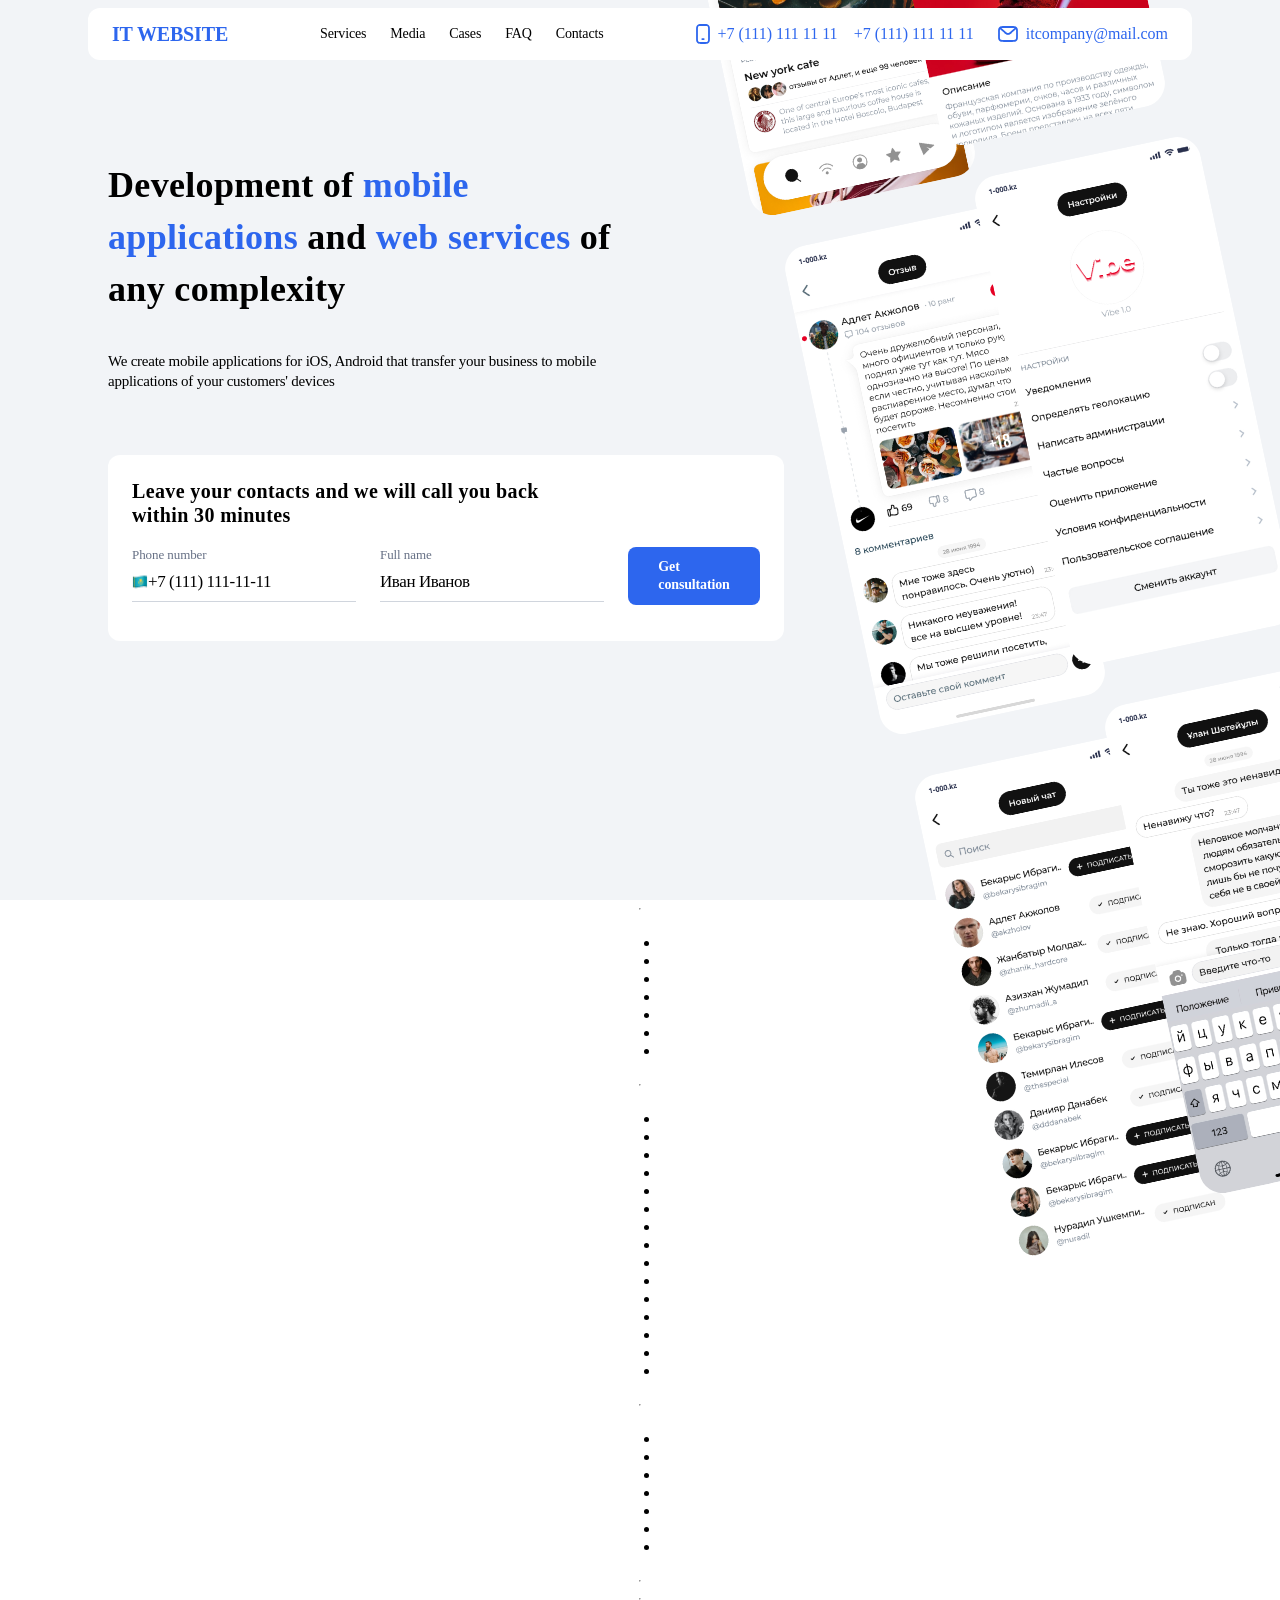
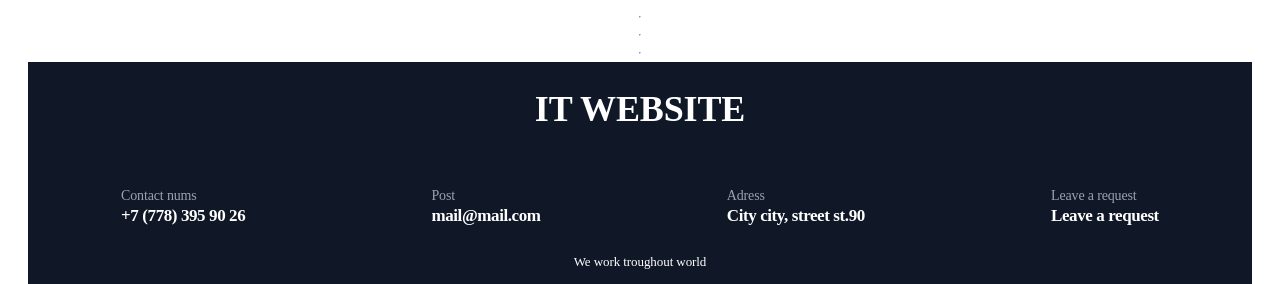
==== src/index.html @ b2303995 "lesson-4 done" ====
<!doctype html>
<html lang="ru">
<head>
    <meta charset="UTF-8">
    <meta name="viewport"
          content="width=device-width, user-scalable=no, initial-scale=1.0, maximum-scale=1.0, minimum-scale=1.0">
    <meta http-equiv="X-UA-Compatible" content="ie=edge">
    <title>Document</title>
    <link rel="stylesheet" href="assets/styles/style.css">
</head>
<body>
    <svg xmlns="http://www.w3.org/2000/svg" style="display: none;">
        <symbol id="icon-mobile" viewBox="0 0 14 20">
            <path fill-rule="evenodd" clip-rule="evenodd" d="M6.18001 1.89997H7.82C8.9138 1.89997 9.6259 1.90138 10.1693 1.94577C10.6916 1.98845 10.8976 2.06172 11.008 2.11796C11.3843 2.30971 11.6903 2.61567 11.882 2.99199C11.9383 3.10238 12.0115 3.30838 12.0542 3.83072C12.0986 4.37408 12.1 5.08617 12.1 6.17998V13.82C12.1 14.9138 12.0986 15.6259 12.0542 16.1693C12.0115 16.6916 11.9383 16.8976 11.882 17.008C11.6903 17.3843 11.3843 17.6903 11.008 17.882C10.8976 17.9383 10.6916 18.0115 10.1693 18.0542C9.6259 18.0986 8.9138 18.1 7.82 18.1H6.18001C5.08621 18.1 4.37411 18.0986 3.83075 18.0542C3.30841 18.0115 3.10242 17.9383 2.99203 17.882C2.6157 17.6903 2.30974 17.3843 2.11799 17.008C2.06175 16.8976 1.98848 16.6916 1.9458 16.1693C1.90141 15.6259 1.90001 14.9138 1.90001 13.82V6.17997C1.90001 5.08617 1.90141 4.37408 1.9458 3.83072C1.98848 3.30838 2.06175 3.10239 2.11799 2.99199C2.30974 2.61567 2.6157 2.30971 2.99203 2.11796C3.10242 2.06172 3.30841 1.98845 3.83075 1.94577C4.37411 1.90138 5.08621 1.89997 6.18001 1.89997ZM0.100006 6.17997C0.100006 4.05177 0.100006 2.98768 0.514181 2.17481C0.8785 1.4598 1.45983 0.878469 2.17484 0.514151C2.98771 0.0999754 4.05181 0.0999756 6.18001 0.0999756H7.82C9.9482 0.0999756 11.0123 0.0999754 11.8252 0.514151C12.5402 0.878469 13.1215 1.4598 13.4858 2.17481C13.9 2.98768 13.9 4.05178 13.9 6.17998V13.82C13.9 15.9482 13.9 17.0123 13.4858 17.8252C13.1215 18.5402 12.5402 19.1215 11.8252 19.4858C11.0123 19.9 9.9482 19.9 7.82 19.9H6.18001C4.05181 19.9 2.98771 19.9 2.17484 19.4858C1.45983 19.1215 0.8785 18.5402 0.514181 17.8252C0.100006 17.0123 0.100006 15.9482 0.100006 13.82V6.17997ZM6.25 14.2C5.75294 14.2 5.35 14.6029 5.35 15.1C5.35 15.597 5.75294 16 6.25 16H7.75C8.24706 16 8.65 15.597 8.65 15.1C8.65 14.6029 8.24706 14.2 7.75 14.2H6.25Z" fill="#2D66EE"/>
        </symbol>
        <symbol id="icon-list" viewBox="0 0 20 16">
          <path fill-rule="evenodd" clip-rule="evenodd" d="M5.79998 0.100006H5.76228H5.76225C4.95421 0.0999965 4.29336 0.0999884 3.75629 0.143869C3.20038 0.189289 2.6983 0.286171 2.22941 0.525082C1.49558 0.898988 0.898957 1.49561 0.525051 2.22944C0.28614 2.69833 0.189258 3.20041 0.143838 3.75632C0.0999575 4.2934 0.0999658 4.95424 0.0999759 5.76229V5.76231V5.80001V10.2V10.2377V10.2377C0.0999658 11.0458 0.0999575 11.7066 0.143838 12.2437C0.189258 12.7996 0.28614 13.3017 0.525051 13.7706C0.898957 14.5044 1.49558 15.101 2.22941 15.4749C2.6983 15.7138 3.20038 15.8107 3.75629 15.8561C4.29337 15.9 4.95422 15.9 5.76227 15.9H5.79998H14.2H14.2377C15.0457 15.9 15.7066 15.9 16.2437 15.8561C16.7996 15.8107 17.3017 15.7138 17.7705 15.4749C18.5044 15.101 19.101 14.5044 19.4749 13.7706C19.7138 13.3017 19.8107 12.7996 19.8561 12.2437C19.9 11.7066 19.9 11.0458 19.9 10.2377V10.2V5.80001V5.7623C19.9 4.95425 19.9 4.2934 19.8561 3.75632C19.8107 3.20041 19.7138 2.69833 19.4749 2.22944C19.101 1.49561 18.5044 0.898988 17.7705 0.525082C17.3017 0.286171 16.7996 0.189289 16.2437 0.143869C15.7066 0.0999884 15.0457 0.0999965 14.2377 0.100006H14.2377H14.2H5.79998ZM3.38061 2.01217C3.51618 1.98082 3.68477 1.95571 3.90287 1.93789C4.35798 1.90071 4.94505 1.90001 5.79998 1.90001H14.2C15.0549 1.90001 15.642 1.90071 16.0971 1.93789C16.3152 1.95571 16.4838 1.98082 16.6193 2.01217L12.6103 5.52009C12.0325 6.02567 11.6369 6.37103 11.3074 6.61738C10.987 6.85699 10.7832 6.96055 10.6069 7.0127C10.2107 7.12984 9.78921 7.12984 9.3931 7.0127C9.21676 6.96055 9.01295 6.85699 8.69253 6.61738C8.3631 6.37103 7.96747 6.02568 7.38967 5.52009L3.38061 2.01217ZM2.05037 3.24C2.00084 3.39568 1.96243 3.60224 1.93786 3.9029C1.90068 4.35801 1.89998 4.94508 1.89998 5.80001V10.2C1.89998 11.0549 1.90068 11.642 1.93786 12.0971C1.97419 12.5417 2.04079 12.7805 2.12886 12.9534C2.3302 13.3485 2.65146 13.6698 3.0466 13.8711C3.21944 13.9592 3.45827 14.0258 3.90287 14.0621C4.35798 14.0993 4.94505 14.1 5.79998 14.1H14.2C15.0549 14.1 15.642 14.0993 16.0971 14.0621C16.5417 14.0258 16.7805 13.9592 16.9534 13.8711C17.3485 13.6698 17.6698 13.3485 17.8711 12.9534C17.9592 12.7805 18.0258 12.5417 18.0621 12.0971C18.0993 11.642 18.1 11.0549 18.1 10.2V5.80001C18.1 4.94508 18.0993 4.35801 18.0621 3.9029C18.0375 3.60224 17.9991 3.39568 17.9496 3.24L13.7956 6.87473L13.7694 6.89767C13.2242 7.37468 12.7768 7.76621 12.3854 8.05889C11.9787 8.36299 11.5796 8.6021 11.1173 8.7388C10.388 8.95447 9.61192 8.95447 8.88265 8.7388C8.4204 8.6021 8.02121 8.36299 7.61455 8.05889C7.22317 7.76622 6.77574 7.37471 6.23062 6.89771L6.20436 6.87473L2.05037 3.24Z" fill="#2D66EE"/>
        </symbol>
    </svg>
      

    <!-- Шапка сайта -->
    <header class="site-header">
        <div class="logo">
            IT WEBSITE
        </div>
        <nav class="main-navigation">
            <div class="nav_point">
                Services
            </div>
            <div class="nav_point">
                Media
            </div>
            <div class="nav_point">
                Cases
            </div>
            <div class="nav_point">
                FAQ
            </div>
            <div class="nav_point">
                Contacts
            </div>
        </nav>
        <div class="contact">
            <div class="numbers">
                <svg width="14" height="20">
                    <use xlink:href="#icon-mobile"></use>
                </svg>
                <div class="number blue_text">+7 (111) 111 11 11</div>
                <div class="number blue_text">+7 (111) 111 11 11</div>
            </div>
            <div class="email_box">
                <svg width="20" height="16">
                    <use xlink:href="#icon-list"></use>
                </svg>
                <div class="email blue_text">itcompany@mail.com</div>
            </div>

        </div>
    </header>
    <div class="hello_page_wrap">
        <div class="hello_page">
            <p class="hello_text">Development of <span class="blue_text">mobile</span> <br> <span class="blue_text">applications</span> and <span class="blue_text">web services</span> of<br> any complexity</p>
            <p class="hello_descr">We create mobile applications for iOS, Android that transfer your business to mobile<br> applications of your customers' devices</p>
            <div class="hello_contactform">
                <div class="hello_form">
                    <p class="hello_form_text">Leave your contacts and we will call you back
                        <br>within 30 minutes</p>
                    <div class="hello_form_wrap">
                        <div class="hello_phone">
                            <div class="hello_form_form_text">Phone number</div>
                            <div class="hello_phone_wrap">
                                <img src="assets/icons/🇰🇿.png" alt="Description of the image" width="16" height="20">
                                <div class="hello_form_field">+7 (111) 111-11-11</div>
                            </div>
                        </div>
                        <div class="hello_fullname">
                            <div class="hello_form_form_text">Full name</div>
                            <div class="hello_form_field">Иван Иванов</div>
                        </div>
                        <div class="hello_button">Get<br> consultation</div>
                    </div>
                
                </div>
            </div>
        </div>
        <div class="hello_background_wrap">
            <img src="assets/img/главная со списком организации.jpg" alt="" class="bg-image img1">
            <img src="assets/img/детали отзыва.jpg" alt="" class="bg-image img2">
            <img src="assets/img/комментарии к отзыву.jpg" alt="" class="bg-image img3">
            <img src="assets/img/настройки.jpg" alt="" class="bg-image img4">
            <img src="assets/img/новый чат.jpg" alt="" class="bg-image img5">
            <img src="assets/img/Сообщения.jpg" alt="" class="bg-image img6">
        </div>
    </div>
    <hr>

    <div class="block_cycle">
        <div class="cycle_text">
        </div>
        <ul class="cycle_list">
            <li><a href="#"></a></li>
            <li><a href="#"></a></li>
            <li><a href="#"></a></li>
            <li><a href="#"></a></li>
            <li><a href="#"></a></li>
            <li><a href="#"></a></li>
            <li><a href="#"></a></li>
        </ul>
    </div>
    <hr>

    <div class="block_industries">
        <ul class="industries_list">
            <li></li>
            <li></li>
            <li></li>
            <li></li>
            <li></li>
            <li></li>
            <li></li>
            <li></li>
            <li></li>
            <li></li>
            <li></li>
            <li></li>
            <li></li>
            <li></li>
            <li></li>
        </ul>
    </div>
    <hr>

    <div class="block_projects">
        <ul class="projects_list">
            <li></li>
            <li></li>
            <li></li>
            <li></li>
            <li></li>
            <li></li>
            <li></li>
        </ul>
        <div class="projects_maintext">

        </div>
    </div>
    <hr>

    <div class="block_discuss">
        <div class="discuss_text">

        </div>
        <div class="discuss_form">

        </div>
    </div>
    <hr>

    <div class="block_appdev">
        <div class="appdev_analysis"></div>
        <div class="appdev_design"></div>
        <div class="appdev_development"></div>
        <div class="appdev_testing"></div>
        <div class="appdev_launchin"></div>
        <div class="appdev_support"></div>
    </div>
    <hr>

    <div class="block_team">
        <div class="team_text"></div>
    </div>
    <hr>

    <div class="block_book">
        <div class="book_form"></div>
    </div>
    <hr>

    <div class="block_faq">
        <div class="faq_point"></div>
        <div class="faq_point"></div>
        <div class="faq_point"></div>
        <div class="faq_point"></div>
    </div>

    <footer class="site-footer">
        <h1 class="footer_logo">IT WEBSITE</h1>
        <div class="footer_info_wrap">
            <div class="footer_info_block">
                <div class="footer_info_textblock">
                    <img src="" alt="">
                    <div class="footer_info_text">Contact nums</div>
                </div>
                <div class="footer_info_main_text">+7 (778) 395 90 26</div>
            </div>
            <div class="footer_info_block">
                <div class="footer_info_textblock">
                    <img src="" alt="">
                    <div class="footer_info_text">Post</div>
                </div>
                <div class="footer_info_main_text">mail@mail.com</div>
            </div>
            <div class="footer_info_block">
                <div class="footer_info_textblock">
                    <img src="" alt="">
                    <div class="footer_info_text">Adress</div>
                </div>
                <div class="footer_info_main_text">City city, street st.90</div>
            </div>
            <div class="footer_info_block">
                <div class="footer_info_textblock">
                    <img src="" alt="">
                    <div class="footer_info_text">Leave a request</div>
                </div>
                <div class="footer_info_main_text">Leave a request</div>
            </div>
        </div>
        <div class="footer_last_word">
            We work troughout world
        </div>
    </footer>
</body>
</html>
---- src/assets/styles/style.css ----
@import "./global.css";
@import "./fonts.css";
@import "./utils.css";
.test {
    color: yellow !important;
}

.test {
    color: red !important;
}
.blue_text{
    color: #2D66EE;
}
body {
    display: flex;
    align-items: center;
    flex-wrap: wrap;
    flex-direction: column;
    margin: 0px;
}

.site-header {
    z-index: 2;
    margin-top: 8px;
    width: Hug (1,124px)px;
    height: Hug (56px)px;
    padding: 16px 24px 16px 24px;
    gap: 80px;
    border-radius: 12px 12px 12px 12px;
    opacity: 0px;
    display:flex;
    background-color: white;
    position: fixed;
    align-items: center;
    justify-content: space-around;
}
.logo {
    font-family: Inter;
    font-size: 20px;
    font-weight: 700;
    line-height: 18px;
    letter-spacing: -0.15399999916553497px;
    text-align: left;
    text-underline-position: from-font;
    text-decoration-skip-ink: none;
    color: #2D66EE;
    ;

    margin-left: 24;

}
.number {
    margin-left: 8px;
    margin-right: 8px;
}
.email_box{
    margin-left: 16px;
}
.main-navigation {
    width: 324;
    height: 18;
    display: flex;
    align-content:center;
    justify-content:space-between;
}
.nav_point {
    font-family: SF_Pro_Text;
    font-size: 14px;
    font-weight: 500;
    line-height: 18px;
    letter-spacing: -0.15399999916553497px;
    text-align: left;
    text-underline-position: from-font;
    text-decoration-skip-ink: none;

    padding-left: 12px;
    padding-right: 12px;
}
.contact {
    display: flex;
    justify-content: space-between;
}
.numbers {
    display: flex;
    align-items: center;
}
.email_box {
    display: flex;
    align-items: center;
}

.email{
    padding-left: 8px;
}
.hello_page_wrap{
    width: 100%;
    height: 100%;
    background: #F2F4F7;
    display: flex;
    align-items: center;
    justify-content: center;
}
.hello_page{
    width: 1440px;
    height: 900px;
    gap: 0px;
    opacity: 0px;
}

.hello_text{
    margin-top: 160px;
    margin-left: 108px;
    font-family: Inter;
    font-size: 36px;
    font-weight: 700;
    line-height: 51.84px;
    letter-spacing: 0.32645100355148315px;
    text-align: left;
    text-underline-position: from-font;
    text-decoration-skip-ink: none;
}
.hello_descr {
    font-family: 'SF_Pro_Text';
    font-size: 15px;
    font-weight: 500;
    line-height: 20px;
    letter-spacing: -0.23999999463558197px;
    text-align: left;
    text-underline-position: from-font;
    text-decoration-skip-ink: none;
    margin-top: 24px;
    margin-left: 108px;
}

.hello_contactform {
    width: 676px;
    height: 186px;
    margin-top: 64px;
    margin-left: 108px;
    background: #FFFFFF;
    top: 444px;
    left: 108px;
    gap: 32px;
    border-radius: 12px 12px 12px 12px;
    opacity: 0px;

}
.hello_form_wrap{
    display: flex;
    flex-wrap: nowrap;
    flex-direction: row;
    justify-content: space-between;
    padding-left: 24px;
    padding-right: 24px;
}
.hello_form_text {
    font-family: 'Inter';
    font-size: 20px;
    font-weight: 700;
    line-height: 24px;
    letter-spacing: 0.3799999952316284px;
    text-align: left;
    text-underline-position: from-font;
    text-decoration-skip-ink: none;
    padding-left: 24px;
    padding-top: 24px;
}
.hello_form_flag{
    width: 16px;
    height: 20px;
}
.hello_phone_wrap{
    display: flex;
    flex-wrap: nowrap;
    flex-direction: row;
    align-items: center;
}
.hello_form_field{
    font-family: "SF_Pro_Text";
    font-size: 17px;
    font-weight: 400;
    line-height: 22px;
    letter-spacing: -0.40799999237060547px;
    text-align: left;
    text-underline-position: from-font;
    text-decoration-skip-ink: none;

}
.hello_phone{
    width: 224px;
    height: 54px;
    border-bottom: 0.7px solid #D0D5DD;
}
.hello_fullname{
    width: 224px;
    height: 54px;
    border-bottom: 0.7px solid #D0D5DD;
}
.hello_form_form_text{
    font-family: 'SF_Pro_Text';
    font-size: 13px;
    font-weight: 500;
    line-height: 16px;
    letter-spacing: -0.07800000160932541px;
    text-align: left;
    text-underline-position: from-font;
    text-decoration-skip-ink: none;
    margin-bottom: 8px;
    color: #667085;
}

.hello_button{
    width: 132px;
    height: 58px;
    border-radius: 8px 8px 8px 8px;
    background: #2D66EE;
    font-family: 'SF_Pro_Text';
    font-size: 14px;
    font-weight: 700;
    line-height: 18px;
    letter-spacing: -0.15399999916553497px;
    text-align: left;
    text-underline-position: from-font;
    text-decoration-skip-ink: none;
    color: #fff;
    display: flex;
    justify-content: center;
    align-items: center;
}
.hello_background_wrap{
    position: absolute;
    display: grid;
    grid-template-columns: 50% 50%;
    grid-template-rows: 30% 30% 30%;
    z-index: 0;
}
.img1{
    position: relative;
    left: 700px;
}
.img2{
    position: relative;
    left: 250px;
    bottom: 70px;
}
.img3{
    position: relative;
    top: 70px;
    left: 830px;
}
.img4{
    position: relative;
    left: 380px;
}
.img5{
    position: relative;
    top: 150px;
    left: 960px;
}
.img6{
    position: relative;
    top: 80px;
    left: 510px;
}
.bg-image{
    width: 36%;
    height: auto;
    transform: rotate(-12deg);
    border-radius: 24px;
}

.site-footer{
    width: 1224px;
    height: 222px;
    background-color: #101828;
    display:flex;
    align-items: center;
    align-content: center;
    justify-content: space-around;
    flex-direction: column;
}
.footer_logo{
    font-family: Inter;
    font-size: 36px;
    font-weight: 700;
    line-height: 18px;
    letter-spacing: -0.15399999916553497px;
    text-align: left;
    text-underline-position: from-font;
    text-decoration-skip-ink: none;
    color: white;

}
.footer_info_wrap{
    width: 100%;
    display: flex;
    align-items: center;
    align-content: center;
    justify-content: space-around;
}

.footer_info_text{
    font-family: SF Pro Text;
    font-size: 14px;
    font-weight: 500;
    line-height: 18px;
    letter-spacing: -0.15399999916553497px;
    text-align: left;
    text-underline-position: from-font;
    text-decoration-skip-ink: none;
    color: #98A2B3;
}
.footer_info_main_text{
    font-family: SF Pro Text;
    font-size: 17px;
    font-weight: 600;
    line-height: 22px;
    letter-spacing: -0.40799999237060547px;
    text-align: left;
    text-underline-position: from-font;
    text-decoration-skip-ink: none;
    color: #FFFFFF;
}
.footer_last_word{
    font-family: SF Pro Text;
    font-size: 13px;
    font-weight: 400;
    line-height: 16px;
    letter-spacing: -0.07800000160932541px;
    text-align: left;
    text-underline-position: from-font;
    text-decoration-skip-ink: none;
    color: #FFFFFF;
}
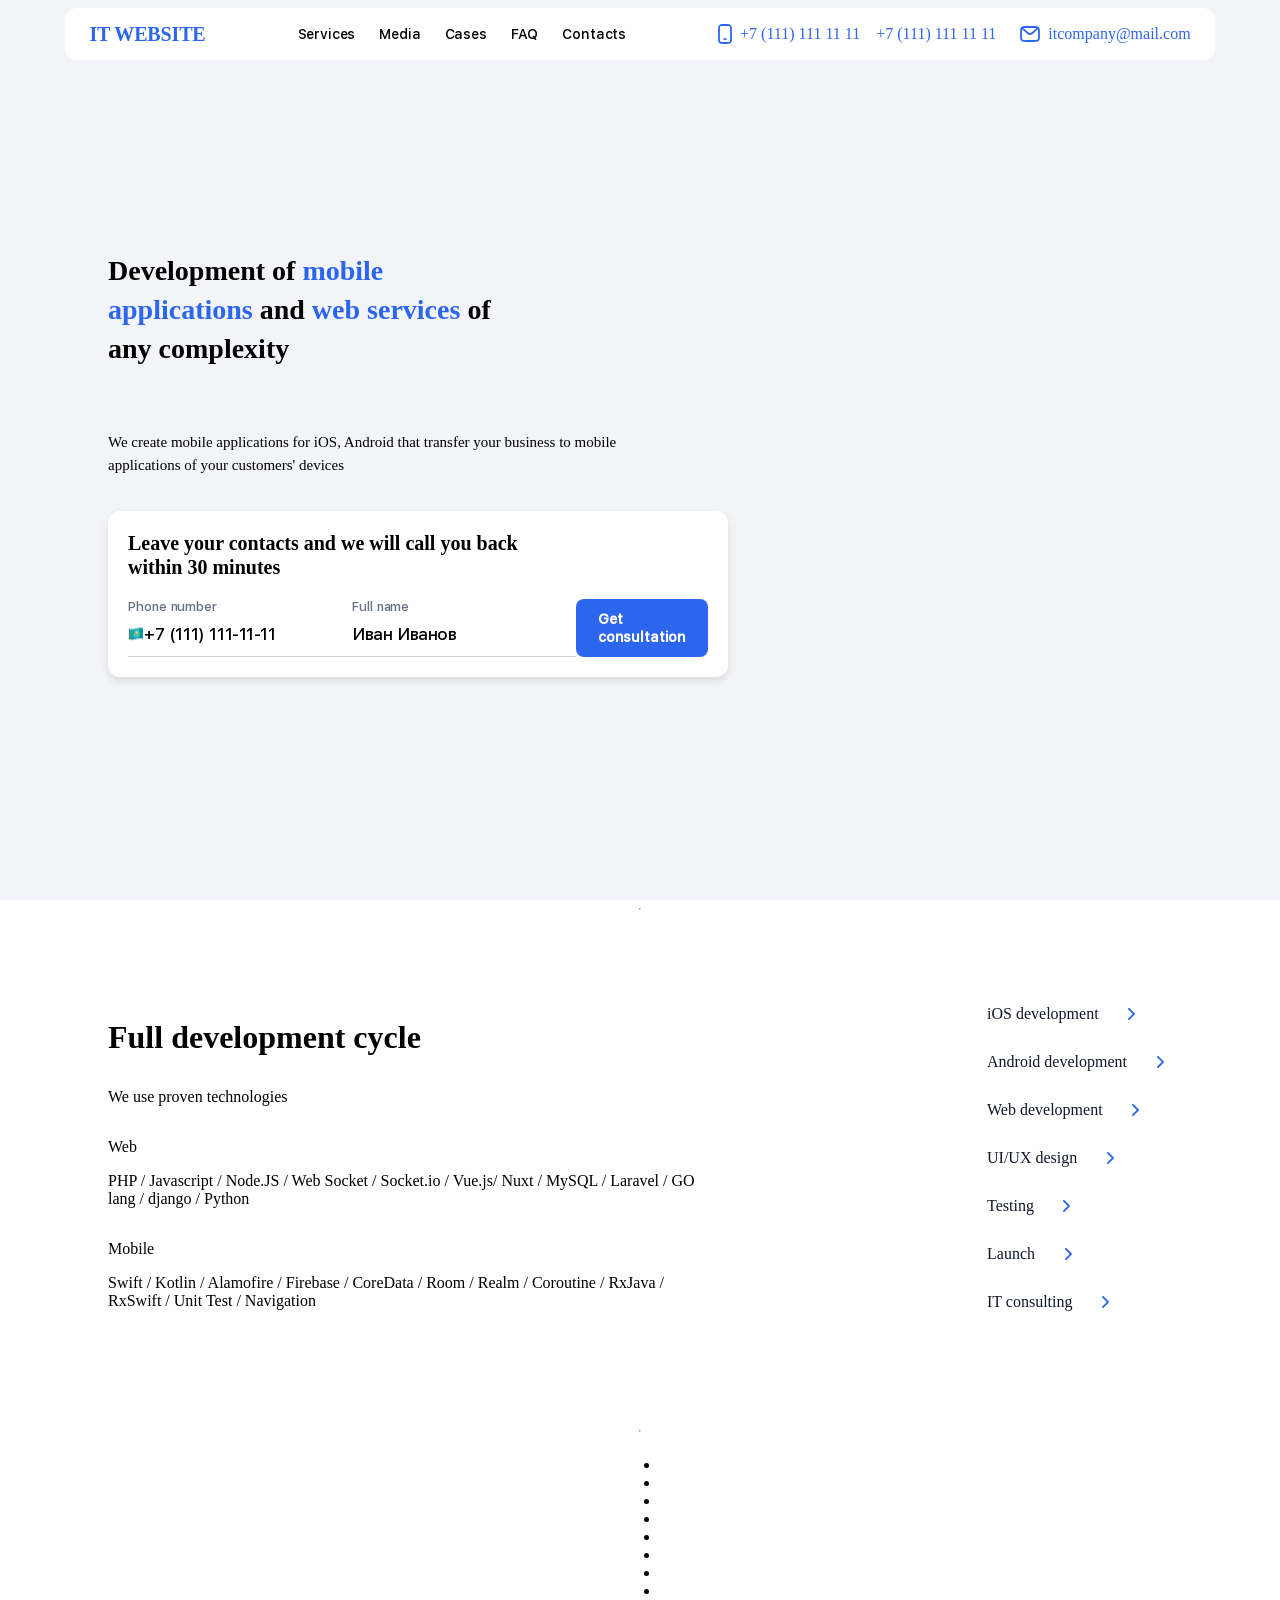
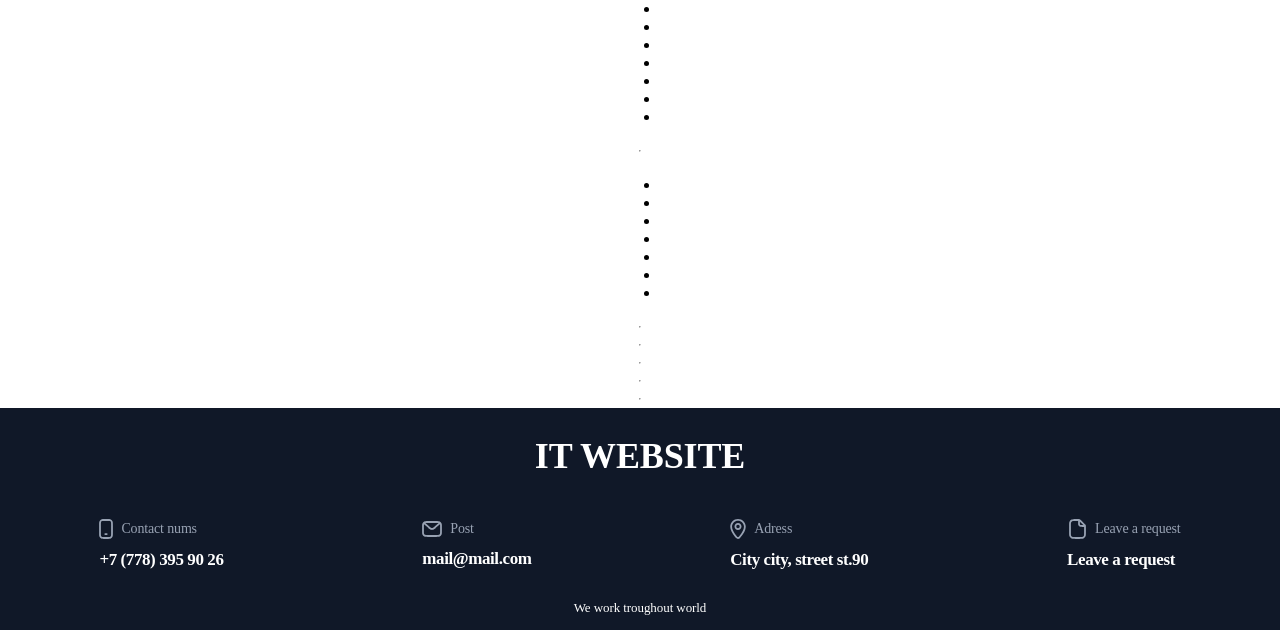
==== commit 1d430b0c: "lab 5 done" ====
--- a/src/index.html
+++ b/src/index.html
@@ -16,30 +16,62 @@
         <symbol id="icon-list" viewBox="0 0 20 16">
           <path fill-rule="evenodd" clip-rule="evenodd" d="M5.79998 0.100006H5.76228H5.76225C4.95421 0.0999965 4.29336 0.0999884 3.75629 0.143869C3.20038 0.189289 2.6983 0.286171 2.22941 0.525082C1.49558 0.898988 0.898957 1.49561 0.525051 2.22944C0.28614 2.69833 0.189258 3.20041 0.143838 3.75632C0.0999575 4.2934 0.0999658 4.95424 0.0999759 5.76229V5.76231V5.80001V10.2V10.2377V10.2377C0.0999658 11.0458 0.0999575 11.7066 0.143838 12.2437C0.189258 12.7996 0.28614 13.3017 0.525051 13.7706C0.898957 14.5044 1.49558 15.101 2.22941 15.4749C2.6983 15.7138 3.20038 15.8107 3.75629 15.8561C4.29337 15.9 4.95422 15.9 5.76227 15.9H5.79998H14.2H14.2377C15.0457 15.9 15.7066 15.9 16.2437 15.8561C16.7996 15.8107 17.3017 15.7138 17.7705 15.4749C18.5044 15.101 19.101 14.5044 19.4749 13.7706C19.7138 13.3017 19.8107 12.7996 19.8561 12.2437C19.9 11.7066 19.9 11.0458 19.9 10.2377V10.2V5.80001V5.7623C19.9 4.95425 19.9 4.2934 19.8561 3.75632C19.8107 3.20041 19.7138 2.69833 19.4749 2.22944C19.101 1.49561 18.5044 0.898988 17.7705 0.525082C17.3017 0.286171 16.7996 0.189289 16.2437 0.143869C15.7066 0.0999884 15.0457 0.0999965 14.2377 0.100006H14.2377H14.2H5.79998ZM3.38061 2.01217C3.51618 1.98082 3.68477 1.95571 3.90287 1.93789C4.35798 1.90071 4.94505 1.90001 5.79998 1.90001H14.2C15.0549 1.90001 15.642 1.90071 16.0971 1.93789C16.3152 1.95571 16.4838 1.98082 16.6193 2.01217L12.6103 5.52009C12.0325 6.02567 11.6369 6.37103 11.3074 6.61738C10.987 6.85699 10.7832 6.96055 10.6069 7.0127C10.2107 7.12984 9.78921 7.12984 9.3931 7.0127C9.21676 6.96055 9.01295 6.85699 8.69253 6.61738C8.3631 6.37103 7.96747 6.02568 7.38967 5.52009L3.38061 2.01217ZM2.05037 3.24C2.00084 3.39568 1.96243 3.60224 1.93786 3.9029C1.90068 4.35801 1.89998 4.94508 1.89998 5.80001V10.2C1.89998 11.0549 1.90068 11.642 1.93786 12.0971C1.97419 12.5417 2.04079 12.7805 2.12886 12.9534C2.3302 13.3485 2.65146 13.6698 3.0466 13.8711C3.21944 13.9592 3.45827 14.0258 3.90287 14.0621C4.35798 14.0993 4.94505 14.1 5.79998 14.1H14.2C15.0549 14.1 15.642 14.0993 16.0971 14.0621C16.5417 14.0258 16.7805 13.9592 16.9534 13.8711C17.3485 13.6698 17.6698 13.3485 17.8711 12.9534C17.9592 12.7805 18.0258 12.5417 18.0621 12.0971C18.0993 11.642 18.1 11.0549 18.1 10.2V5.80001C18.1 4.94508 18.0993 4.35801 18.0621 3.9029C18.0375 3.60224 17.9991 3.39568 17.9496 3.24L13.7956 6.87473L13.7694 6.89767C13.2242 7.37468 12.7768 7.76621 12.3854 8.05889C11.9787 8.36299 11.5796 8.6021 11.1173 8.7388C10.388 8.95447 9.61192 8.95447 8.88265 8.7388C8.4204 8.6021 8.02121 8.36299 7.61455 8.05889C7.22317 7.76622 6.77574 7.37471 6.23062 6.89771L6.20436 6.87473L2.05037 3.24Z" fill="#2D66EE"/>
         </symbol>
+        <symbol id="icon-menu" viewBox="0 0 59 40">
+            <rect width="59" height="8" fill="#2D66EE"/>
+            <rect y="16" width="59" height="8" fill="#2D66EE"/>
+            <rect y="32" width="59" height="8" fill="#2D66EE"/>
+        </symbol>
+        <symbol id="icon-menu-close" viewBox="0 0 20 20">
+            <path d="M11.1214 9L17.4854 15.364C18.0712 15.9497 18.0712 16.8995 17.4854 17.4853C16.8996 18.0711 15.9499 18.0711 15.3641 17.4853L9.0001 11.1213L2.63614 17.4853C2.05036 18.0711 1.10061 18.0711 0.514822 17.4853C-0.0709643 16.8995 -0.0709642 15.9497 0.514822 15.364L6.87878 9L0.514822 2.63604C-0.0709642 2.05025 -0.0709643 1.10051 0.514822 0.514719C1.10061 -0.0710678 2.05036 -0.0710677 2.63614 0.514719L9.0001 6.87868L15.3641 0.514719C15.9499 -0.0710671 16.8996 -0.0710678 17.4854 0.514719C18.0712 1.10051 18.0712 2.05025 17.4854 2.63604L11.1214 9Z" fill="#98A2B3"/>
+        </symbol>
+        <symbol id="icon-logo" viewBox="0 0 114 16">
+            <path d="M3.33949 0.454545V15H0.264205V0.454545H3.33949ZM5.1617 2.99006V0.454545H17.1077V2.99006H12.6546V15H9.61482V2.99006H5.1617ZM26.6701 15L22.5082 0.454545H25.8675L28.2752 10.5611H28.396L31.0522 0.454545H33.9286L36.5778 10.5824H36.7056L39.1133 0.454545H42.4727L38.3107 15H35.3136L32.5437 5.49006H32.43L29.6673 15H26.6701ZM43.9646 15V0.454545H53.7657V2.99006H47.0399V6.45597H53.2615V8.99148H47.0399V12.4645H53.7942V15H43.9646ZM56.0567 15V0.454545H61.8806C62.9506 0.454545 63.8432 0.613163 64.5581 0.930398C65.2731 1.24763 65.8105 1.68797 66.1703 2.25142C66.5302 2.81013 66.7101 3.45407 66.7101 4.18324C66.7101 4.75142 66.5965 5.25095 66.3692 5.68182C66.1419 6.10795 65.8294 6.45833 65.4317 6.73295C65.0387 7.00284 64.5889 7.1946 64.0823 7.30824V7.45028C64.6362 7.47396 65.1547 7.63021 65.6377 7.91903C66.1254 8.20786 66.5207 8.61269 66.8237 9.13352C67.1268 9.64962 67.2783 10.2652 67.2783 10.9801C67.2783 11.7519 67.0865 12.4408 66.703 13.0469C66.3242 13.6482 65.7631 14.1241 65.0198 14.4744C64.2764 14.8248 63.3602 15 62.2712 15H56.0567ZM59.132 12.4858H61.6391C62.4961 12.4858 63.1211 12.3224 63.5141 11.9957C63.9071 11.6643 64.1036 11.224 64.1036 10.6747C64.1036 10.2723 64.0065 9.91714 63.8124 9.60938C63.6183 9.30161 63.3413 9.06013 62.9814 8.88494C62.6263 8.70975 62.2025 8.62216 61.7101 8.62216H59.132V12.4858ZM59.132 6.54119H61.4118C61.8332 6.54119 62.2073 6.4678 62.534 6.32102C62.8654 6.16951 63.1258 5.95644 63.3152 5.68182C63.5094 5.4072 63.6064 5.07812 63.6064 4.6946C63.6064 4.16903 63.4194 3.74527 63.0453 3.4233C62.676 3.10133 62.1505 2.94034 61.4686 2.94034H59.132V6.54119ZM77.016 4.63778C76.9592 4.06487 76.7153 3.61979 76.2844 3.30256C75.8536 2.98532 75.2688 2.8267 74.5302 2.8267C74.0283 2.8267 73.6045 2.89773 73.2589 3.03977C72.9132 3.17708 72.6481 3.36884 72.4634 3.61506C72.2835 3.86127 72.1935 4.14062 72.1935 4.45312C72.1841 4.71354 72.2385 4.94081 72.3569 5.13494C72.48 5.32907 72.6481 5.49716 72.8612 5.6392C73.0742 5.77651 73.3204 5.89725 73.5998 6.00142C73.8791 6.10085 74.1774 6.18608 74.4947 6.2571L75.8015 6.5696C76.436 6.71165 77.0183 6.90104 77.5487 7.13778C78.079 7.37453 78.5382 7.66572 78.9265 8.01136C79.3148 8.35701 79.6154 8.7642 79.8285 9.23295C80.0463 9.7017 80.1576 10.2391 80.1623 10.8452C80.1576 11.7353 79.9303 12.5071 79.4805 13.1605C79.0354 13.8092 78.3915 14.3134 77.5487 14.6733C76.7106 15.0284 75.6997 15.206 74.516 15.206C73.3417 15.206 72.319 15.026 71.4478 14.6662C70.5813 14.3063 69.9042 13.7737 69.4166 13.0682C68.9336 12.358 68.6803 11.4796 68.6566 10.4332H71.6325C71.6656 10.9209 71.8053 11.3281 72.0515 11.6548C72.3024 11.9768 72.6362 12.2206 73.0529 12.3864C73.4743 12.5473 73.9502 12.6278 74.4805 12.6278C75.0013 12.6278 75.4535 12.5521 75.837 12.4006C76.2253 12.2491 76.5259 12.0384 76.739 11.7685C76.9521 11.4986 77.0586 11.1884 77.0586 10.8381C77.0586 10.5114 76.9615 10.2367 76.7674 10.0142C76.578 9.79167 76.2987 9.60227 75.9293 9.44602C75.5648 9.28977 75.1173 9.14773 74.587 9.01989L73.0032 8.62216C71.7769 8.32386 70.8086 7.85748 70.0984 7.22301C69.3881 6.58854 69.0354 5.7339 69.0401 4.65909C69.0354 3.77841 69.2698 3.009 69.7433 2.35085C70.2215 1.69271 70.8773 1.17898 71.7106 0.809659C72.5439 0.44034 73.4909 0.255681 74.5515 0.255681C75.631 0.255681 76.5733 0.44034 77.3782 0.809659C78.1879 1.17898 78.8176 1.69271 79.2674 2.35085C79.7172 3.009 79.9492 3.77131 79.9634 4.63778H77.016ZM85.1521 0.454545V15H82.0768V0.454545H85.1521ZM86.9743 2.99006V0.454545H98.9203V2.99006H94.4672V15H91.4274V2.99006H86.9743ZM100.734 15V0.454545H110.535V2.99006H103.809V6.45597H110.031V8.99148H103.809V12.4645H110.563V15H100.734Z" fill="#2D66EE"/>
+        </symbol>
+
+            
     </svg>
       
 
     <!-- Шапка сайта -->
     <header class="site-header">
+        <div class="mobile_menu">
+            <svg width="40" height="20" class="mobile_menu_icon">
+                <use xlink:href="#icon-menu"></use>
+            </svg>
+            <div class="mobile_menu_content">
+                <div class="mobile_menu_wrap">
+                    <svg width="24" height="24" class="icon-menu-close">
+                        <use xlink:href="#icon-menu-close"></use>
+                    </svg>
+                </div>
+                <div class="mobile_menu_logo">
+                    <svg width="288" height="48" class="mobile_menu_logo_icon">
+                    <use xlink:href="#icon-logo"></use>
+                    </svg>
+                </div>
+                <nav class="mabile_main-navigation">
+                    <a href="#" class="mobile_nav_point">Services</a>
+                    <a href="#" class="mobile_nav_point">Media</a>
+                    <a href="#" class="mobile_nav_point">Cases</a>
+                    <a href="#" class="mobile_nav_point">FAQ</a>
+                    <a href="#" class="mobile_nav_point">Contacts</a>
+                </nav>
+                <div class="mobile_menu_contact">
+                    <div class="mobile_menu_contact_phone blue_text">+7 (111) 111 11 11</div>
+                    <div class="mobile_menu_contact_phone blue_text">+7 (111) 111 11 11</div>
+                    <div class="mobile_menu_contact_email blue_text">itcompany@mail.com</div>
+                </div>
+            </div>
+        </div>
         <div class="logo">
             IT WEBSITE
         </div>
         <nav class="main-navigation">
-            <div class="nav_point">
-                Services
-            </div>
-            <div class="nav_point">
-                Media
-            </div>
-            <div class="nav_point">
-                Cases
-            </div>
-            <div class="nav_point">
-                FAQ
-            </div>
-            <div class="nav_point">
-                Contacts
-            </div>
+            <a href="#" class="nav_point">Services</a>
+            <a href="#" class="nav_point">Media</a>
+            <a href="#" class="nav_point">Cases</a>
+            <a href="#" class="nav_point">FAQ</a>
+            <a href="#" class="nav_point">Contacts</a>
         </nav>
         <div class="contact">
             <div class="numbers">
@@ -97,16 +129,34 @@
 
     <div class="block_cycle">
         <div class="cycle_text">
-        </div>
-        <ul class="cycle_list">
-            <li><a href="#"></a></li>
-            <li><a href="#"></a></li>
-            <li><a href="#"></a></li>
-            <li><a href="#"></a></li>
-            <li><a href="#"></a></li>
-            <li><a href="#"></a></li>
-            <li><a href="#"></a></li>
-        </ul>
+            <h1 class="cycle_text_title">Full development cycle</h1>
+            <div class="cycle_text_descr">We use proven technologies</div>
+            <div class="cycle_text_block">
+                <div class="cycle_text_block_title">
+                    Web
+                </div>
+                <div class="cycle_text_block_text">
+                    PHP / Javascript / Node.JS / Web Socket / Socket.io / Vue.js/ Nuxt / MySQL / Laravel / GO lang / django / Python
+                </div>
+            </div>
+            <div class="cycle_text_block">
+                <div class="cycle_text_block_title">
+                    Mobile
+                </div>
+                <div class="cycle_text_block_text">
+                    Swift / Kotlin / Alamofire / Firebase / CoreData / Room / Realm / Coroutine / RxJava / RxSwift / Unit Test / Navigation
+                </div>
+            </div>
+        </div>
+        <div class="cycle_list">
+            <a href="#" class="cycle_list_elem">iOS  development</a>
+            <a href="#" class="cycle_list_elem">Android development</a>
+            <a href="#" class="cycle_list_elem">Web development</a>
+            <a href="#" class="cycle_list_elem">UI/UX design</a>
+            <a href="#" class="cycle_list_elem">Testing</a>
+            <a href="#" class="cycle_list_elem">Launch</a>
+            <a href="#" class="cycle_list_elem">IT consulting</a>
+        </div>
     </div>
     <hr>
 
@@ -183,42 +233,39 @@
         <div class="faq_point"></div>
         <div class="faq_point"></div>
     </div>
-
-    <footer class="site-footer">
-        <h1 class="footer_logo">IT WEBSITE</h1>
-        <div class="footer_info_wrap">
-            <div class="footer_info_block">
-                <div class="footer_info_textblock">
-                    <img src="" alt="">
-                    <div class="footer_info_text">Contact nums</div>
-                </div>
-                <div class="footer_info_main_text">+7 (778) 395 90 26</div>
-            </div>
-            <div class="footer_info_block">
-                <div class="footer_info_textblock">
-                    <img src="" alt="">
-                    <div class="footer_info_text">Post</div>
-                </div>
-                <div class="footer_info_main_text">mail@mail.com</div>
-            </div>
-            <div class="footer_info_block">
-                <div class="footer_info_textblock">
-                    <img src="" alt="">
-                    <div class="footer_info_text">Adress</div>
-                </div>
-                <div class="footer_info_main_text">City city, street st.90</div>
-            </div>
-            <div class="footer_info_block">
-                <div class="footer_info_textblock">
-                    <img src="" alt="">
-                    <div class="footer_info_text">Leave a request</div>
-                </div>
-                <div class="footer_info_main_text">Leave a request</div>
-            </div>
-        </div>
-        <div class="footer_last_word">
-            We work troughout world
-        </div>
-    </footer>
+    <div class="footer_wrap">
+        <footer class="site-footer">
+            <h1 class="footer_logo">IT WEBSITE</h1>
+            <div class="footer_info_wrap">
+                <div class="footer_info_block">
+                    <div class="footer_info_textblock">
+                        <div class="footer_info_text footer_nums">Contact nums</div>
+                    </div>
+                    <div class="footer_info_main_text">+7 (778) 395 90 26</div>
+                </div>
+                <div class="footer_info_block">
+                    <div class="footer_info_textblock">
+                        <div class="footer_info_text footer_post">Post</div>
+                    </div>
+                    <div class="footer_info_main_text">mail@mail.com</div>
+                </div>
+                <div class="footer_info_block">
+                    <div class="footer_info_textblock">
+                        <div class="footer_info_text footer_adress">Adress</div>
+                    </div>
+                    <div class="footer_info_main_text">City city, street st.90</div>
+                </div>
+                <div class="footer_info_block">
+                    <div class="footer_info_textblock">
+                        <div class="footer_info_text footer_request">Leave a request</div>
+                    </div>
+                    <div class="footer_info_main_text">Leave a request</div>
+                </div>
+            </div>
+            <div class="footer_last_word">
+                We work troughout world
+            </div>
+        </footer>
+    </div>
 </body>
 </html>
--- a/src/assets/styles/style.css
+++ b/src/assets/styles/style.css
@@ -4,12 +4,16 @@
 .test {
     color: yellow !important;
 }
+*{
+    box-sizing: border-box;
+}
 
 .test {
     color: red !important;
 }
 .blue_text{
     color: #2D66EE;
+    font-size: 14;
 }
 body {
     display: flex;
@@ -17,12 +21,13 @@
     flex-wrap: wrap;
     flex-direction: column;
     margin: 0px;
+    align-content: center;
 }
 
 .site-header {
     z-index: 2;
     margin-top: 8px;
-    width: Hug (1,124px)px;
+    max-width: 1,124px;
     height: Hug (56px)px;
     padding: 16px 24px 16px 24px;
     gap: 80px;
@@ -35,6 +40,7 @@
     justify-content: space-around;
 }
 .logo {
+    white-space: nowrap;
     font-family: Inter;
     font-size: 20px;
     font-weight: 700;
@@ -52,6 +58,7 @@
 .number {
     margin-left: 8px;
     margin-right: 8px;
+    white-space: nowrap;
 }
 .email_box{
     margin-left: 16px;
@@ -72,9 +79,10 @@
     text-align: left;
     text-underline-position: from-font;
     text-decoration-skip-ink: none;
-
     padding-left: 12px;
     padding-right: 12px;
+    text-decoration: none;
+    color: black;
 }
 .contact {
     display: flex;
@@ -83,6 +91,7 @@
 .numbers {
     display: flex;
     align-items: center;
+    flex-wrap: nowrap;
 }
 .email_box {
     display: flex;
@@ -91,58 +100,131 @@
 
 .email{
     padding-left: 8px;
-}
-.hello_page_wrap{
-    width: 100%;
-    height: 100%;
-    background: #F2F4F7;
-    display: flex;
-    align-items: center;
+    font-size: 14;
+}
+.mobile_menu:active{
+    .mobile_menu_content{
+        display: block;
+    }
+}
+.mobile_menu_content{
+    position: fixed;
+    left: 0;
+    right: 0;
+    top: 0;
+    bottom: 0;
+    background-color: #FFFFFF;
+    z-index: 99999;
+    overflow: auto;
+    display: none;
+}
+.mobile_menu_wrap{
+    padding: 40px 60px;
+    display: flex;
+    justify-content: end;
+}
+.icon-menu-close{
+    cursor: pointer;
+}
+.mobile_menu_logo{
+    width: 288px;
+    height: 48px;
+    margin: 42px auto 52px auto;
+}
+.mabile_main-navigation{
+    display: flex;
+    flex-direction: column;
     justify-content: center;
-}
-.hello_page{
-    width: 1440px;
-    height: 900px;
-    gap: 0px;
-    opacity: 0px;
-}
-
-.hello_text{
-    margin-top: 160px;
-    margin-left: 108px;
-    font-family: Inter;
+    align-items: center;
+    gap: 32px;
+}
+.mobile_nav_point{
     font-size: 36px;
-    font-weight: 700;
+    font-weight: 400;
     line-height: 51.84px;
     letter-spacing: 0.32645100355148315px;
-    text-align: left;
-    text-underline-position: from-font;
-    text-decoration-skip-ink: none;
+    color: black;
+    text-decoration: none;
+}
+.mobile_menu_contact{
+    display: flex;
+    justify-content: space-between;
+    margin: 60px 64px;
+    flex-wrap: wrap;
+    row-gap: 22px;
+}
+.mobile_menu_contact_phone, .mobile_menu_contact_email{
+    font-size: 18px;
+    font-weight: 500;
+    line-height: 18px;
+    letter-spacing: -0.15399999916553497px;
+    display: flex;
+    align-items: center;
+    white-space: nowrap;
+}
+.mobile_menu_contact_phone:before{
+    content: '';
+    background-image: url('../icons/icon_phone.svg');
+    width: 24px;
+    height: 24px;
+    display: inline-block;
+    background-repeat: no-repeat;
+    background-position: center;
+}
+.mobile_menu_contact_email:before{
+    content: '';
+    background-image: url('../icons/icon_mail.svg');
+    width: 24px;
+    height: 24px;
+    display: inline-block;
+    margin-right: 8px;
+    background-repeat: no-repeat;
+    background-position: center;
+}
+
+.hello_page_wrap{
+    width: 100vw;
+    max-width: 100%;
+    min-height: 100vh;
+    background: #F2F4F7;
+    display: flex;
+    align-items: center;
+    justify-content: start;
+    position: relative;
+}
+.hello_page{
+    max-width: 1440px;
+    background: #F2F4F7;
+    display: flex;
+    flex-direction: column;
+    gap: 20px;
+    padding: 0px 0px 0px 108px;
+}
+
+.hello_text{
+    font-size: 28px;
+    font-weight: 700;
+    line-height: 1.4;
+    text-align: left; 
 }
 .hello_descr {
-    font-family: 'SF_Pro_Text';
     font-size: 15px;
     font-weight: 500;
-    line-height: 20px;
-    letter-spacing: -0.23999999463558197px;
-    text-align: left;
-    text-underline-position: from-font;
-    text-decoration-skip-ink: none;
-    margin-top: 24px;
-    margin-left: 108px;
+    text-align: left;
+    line-height: 1.5;
 }
 
 .hello_contactform {
-    width: 676px;
-    height: 186px;
-    margin-top: 64px;
-    margin-left: 108px;
+    width: 100%;
+    max-width: 676px;
+    max-height: 186px;
     background: #FFFFFF;
-    top: 444px;
-    left: 108px;
-    gap: 32px;
-    border-radius: 12px 12px 12px 12px;
-    opacity: 0px;
+    border-radius: 12px;
+    padding: 0px 20px 20px 20px;
+    display: flex;
+    flex-direction: column;
+    gap: 16px;
+    box-shadow: 0 4px 8px rgba(0, 0, 0, 0.1);
 
 }
 .hello_form_wrap{
@@ -150,20 +232,15 @@
     flex-wrap: nowrap;
     flex-direction: row;
     justify-content: space-between;
-    padding-left: 24px;
-    padding-right: 24px;
 }
 .hello_form_text {
     font-family: 'Inter';
     font-size: 20px;
     font-weight: 700;
     line-height: 24px;
-    letter-spacing: 0.3799999952316284px;
-    text-align: left;
-    text-underline-position: from-font;
-    text-decoration-skip-ink: none;
-    padding-left: 24px;
-    padding-top: 24px;
+    text-align: left;
+    text-underline-position: from-font;
+    text-decoration-skip-ink: none;
 }
 .hello_form_flag{
     width: 16px;
@@ -188,13 +265,13 @@
 }
 .hello_phone{
     width: 224px;
-    height: 54px;
-    border-bottom: 0.7px solid #D0D5DD;
+    border-bottom: 1px solid #D0D5DD;
+    padding: 0px 0px 8px 0px;
 }
 .hello_fullname{
     width: 224px;
-    height: 54px;
-    border-bottom: 0.7px solid #D0D5DD;
+    border-bottom: 1px solid #D0D5DD;
+    padding: 0px 0px 8px 0px;
 }
 .hello_form_form_text{
     font-family: 'SF_Pro_Text';
@@ -233,6 +310,7 @@
     grid-template-columns: 50% 50%;
     grid-template-rows: 30% 30% 30%;
     z-index: 0;
+    display: none;
 }
 .img1{
     position: relative;
@@ -268,9 +346,67 @@
     transform: rotate(-12deg);
     border-radius: 24px;
 }
-
+.block_cycle{
+    width: 100vw;
+    max-width: 100%;
+    padding: 80px 108px;
+    display: flex;
+    flex-direction: row;
+    align-items: center;
+    justify-content: space-between;
+}
+.cycle_text{
+    max-width: 600px;
+}
+.cycle_text_title{
+    margin-bottom: 32px;
+    white-space: nowrap;
+}
+.cycle_text_descr{
+    margin-bottom: 32px;
+}
+.cycle_text_block{
+    margin-bottom: 32px;
+}
+.cycle_text_block_title{
+    margin-bottom: 16px;
+}
+.cycle_list{
+    list-style-type: none;
+    display: flex;
+    flex-direction: column;
+}
+.cycle_list_elem{
+    margin-bottom: 24px;
+    text-decoration: none;
+    color: #101828;
+    display: flex;
+    align-items: center;
+    white-space: nowrap;
+}
+.cycle_list_elem::after{
+    content: '';
+    background-image: url('../icons/cycle_arrow_icon.svg');
+    width: 24px;
+    height: 24px;
+    display: inline-block;
+    margin-left: 21px;
+    background-repeat: no-repeat;
+    background-position: center;
+}
+.cycle_list_elem:hover{
+    font-weight: bold;
+    text-decoration: underline;
+    text-decoration-color: #2D66EE; 
+    text-underline-offset: 4px;
+}
+
+
+.footer_wrap{
+    width: 100vw;
+}
 .site-footer{
-    width: 1224px;
+    width: 100%;
     height: 222px;
     background-color: #101828;
     display:flex;
@@ -309,6 +445,9 @@
     text-underline-position: from-font;
     text-decoration-skip-ink: none;
     color: #98A2B3;
+    display: flex;
+    align-items: center;
+    margin-bottom: 10px;
 }
 .footer_info_main_text{
     font-family: SF Pro Text;
@@ -320,6 +459,7 @@
     text-underline-position: from-font;
     text-decoration-skip-ink: none;
     color: #FFFFFF;
+    white-space: nowrap;
 }
 .footer_last_word{
     font-family: SF Pro Text;
@@ -331,4 +471,164 @@
     text-underline-position: from-font;
     text-decoration-skip-ink: none;
     color: #FFFFFF;
+}
+.footer_nums::before{
+    content: '';
+    background-image: url('../icons/footer_mobile_icon.svg');
+    width: 14px;
+    height: 20px;
+    display: inline-block;
+    margin-right: 8px;
+    background-repeat: no-repeat;
+    background-position: center;
+    color: #ffffff;
+}
+.footer_post::before{
+    content: '';
+    background-image: url('../icons/footer_post_icon.svg');
+    width: 20px;
+    height: 16px;
+    display: inline-block;
+    margin-right: 8px;
+    background-repeat: no-repeat;
+    background-position: center;
+    color: #ffffff;
+}
+.footer_adress::before{
+    content: '';
+    background-image: url('../icons/footer_adress_icon.svg');
+    width: 16px;
+    height: 20px;
+    display: inline-block;
+    margin-right: 8px;
+    background-repeat: no-repeat;
+    background-position: center;
+    color: #ffffff;
+}
+.footer_request::before{
+    content: '';
+    background-image: url('../icons/footer_request_icon.svg');
+    width: 20px;
+    height: 20px;
+    display: inline-block;
+    margin-right: 8px;
+    background-repeat: no-repeat;
+    background-position: center;
+    color: #ffffff;
+}
+
+
+@media screen and (max-width: 1023px) {
+
+    .site-header{
+        width: 100%;
+        height: 90px;
+    }
+    .main-navigation{
+        display: none;
+
+    }
+    .contact{
+        padding-left: 120px;
+    }
+    .numbers{
+        display: none;
+    }
+    .logo{
+        flex-wrap: nowrap;
+        position: absolute;
+        top: 50%;
+        left: 50%;
+        transform: translate(-50%,-50%);
+    }
+    .hello_page{
+        max-width: 1440px;
+        max-height: 900px;
+        padding-left: 33px;
+    }
+    .hello_contactform{
+        max-width: 393px;
+        max-height: 356px;
+    }
+    .hello_form_wrap{
+        flex-wrap: wrap;
+    }
+    .hello_fullname{
+        margin-bottom: 32px;
+        margin-top: 32px;
+    }
+    .block_cycle{
+        padding-left: 33px;
+    }
+    .cycle_text_block_text{
+        max-width: 320px;
+    }
+    .cycle_list{
+        margin-left: 82px;
+    }
+
+}
+@media screen and (max-width: 767px){
+    .email_box{
+        display: none;
+    }
+    .hello_page{
+        padding-left: 16px;
+        align-items: center;
+        justify-content: start;
+    }
+    .hello_text{
+        padding-left: 24px;
+        padding-right: 24px;
+        margin-top: 78px;
+        max-width: 425px;
+    }
+    .hello_descr{
+        padding-left: 24px;
+        padding-right: 24px;
+        max-width: 425px;
+    }
+    .mobile_menu_contact{
+        justify-content: center;
+        flex-direction: column;
+        align-items: center;
+    }
+    .mobile_menu_logo{
+        width: 114px;
+        height: 18px;
+    }
+    .mobile_menu_logo_icon{
+        width: 100%;
+        height: 100%;
+    }
+    .mobile_nav_point{
+        font-size: 24px;
+        font-weight: 400;
+    }
+    .block_cycle{
+        flex-wrap: wrap;
+        padding-left: 16px;
+    }
+    .cycle_list{
+        margin-left: 0;
+        padding: 0;
+    }
+    .site-footer{
+        height: 350px;
+    }
+    .footer_info_block{
+        width: 50%;
+        display: flex;
+        align-items: center;
+        flex-direction: column;
+    }
+    .footer_info_wrap{
+        flex-wrap: wrap;
+    }
+}
+@media screen and (min-width: 1024px){
+    .mobile_menu{
+        display: none;
+    }
+    
 }
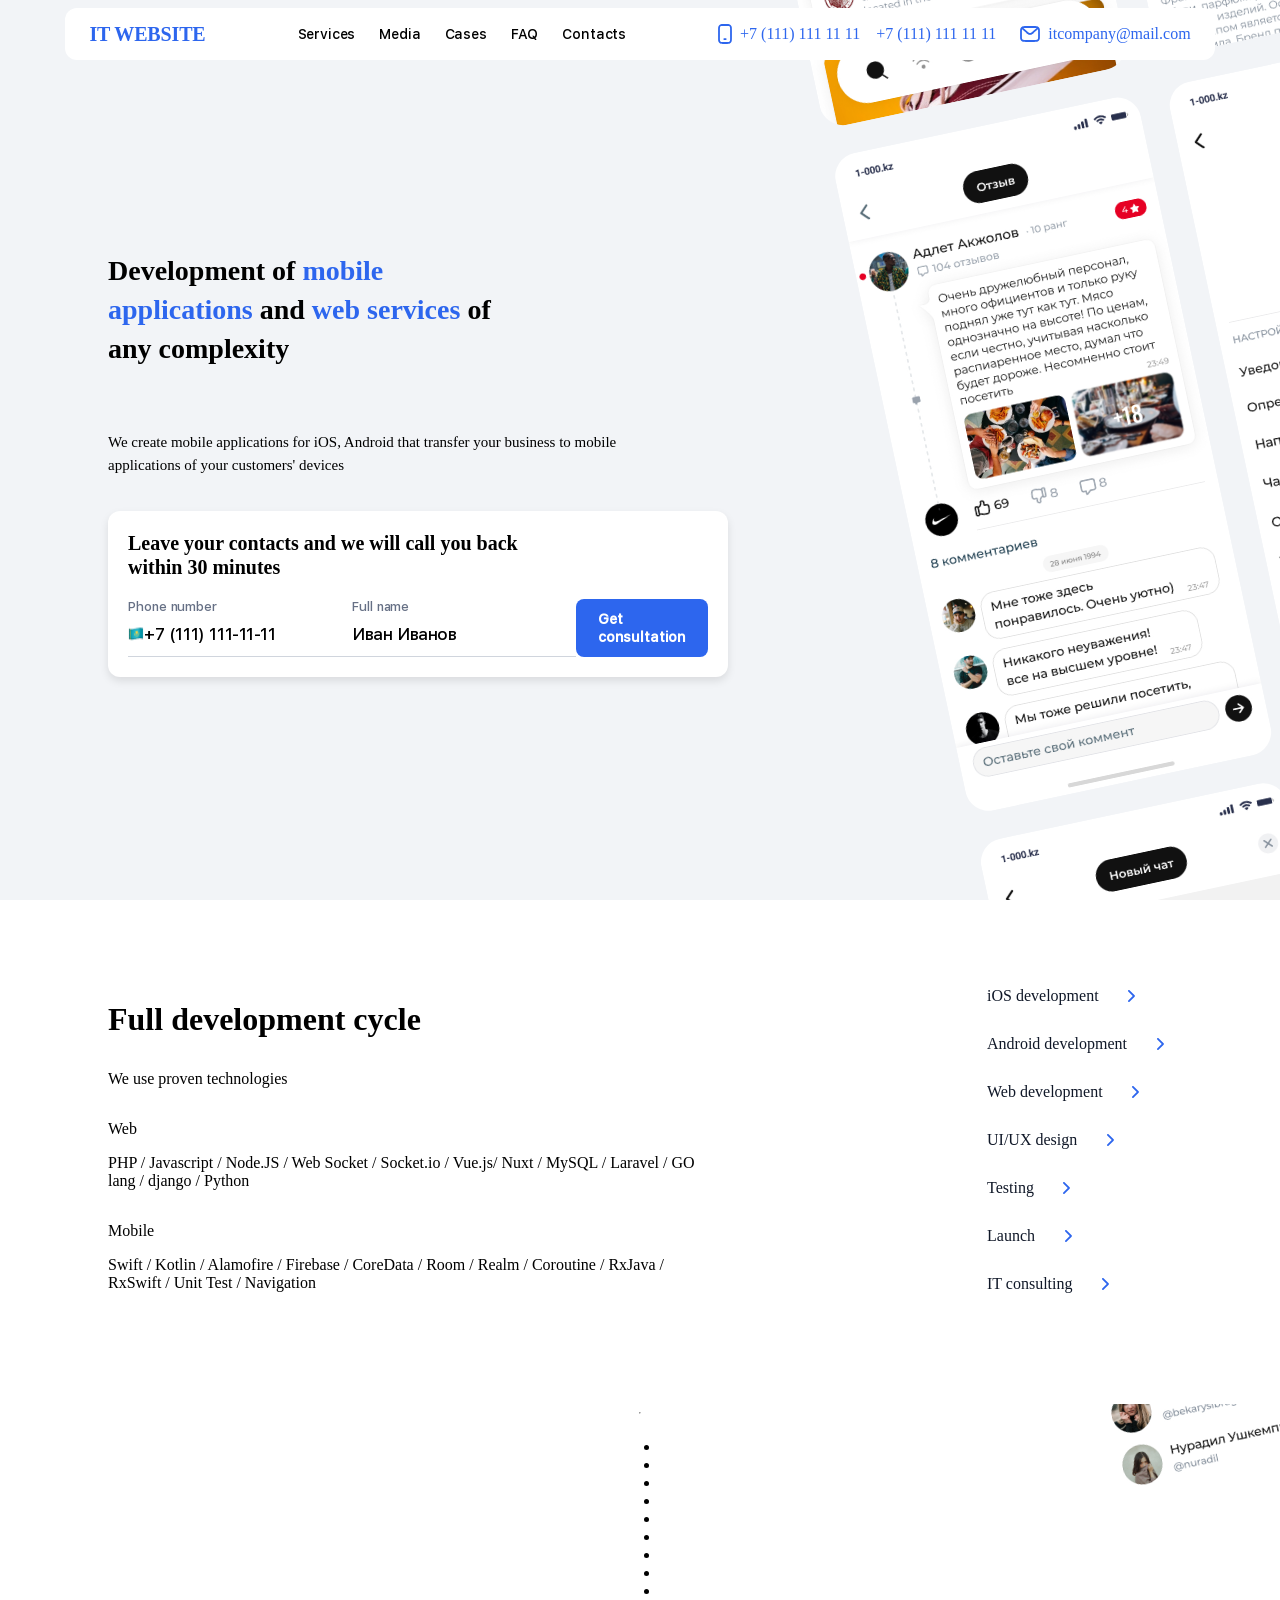
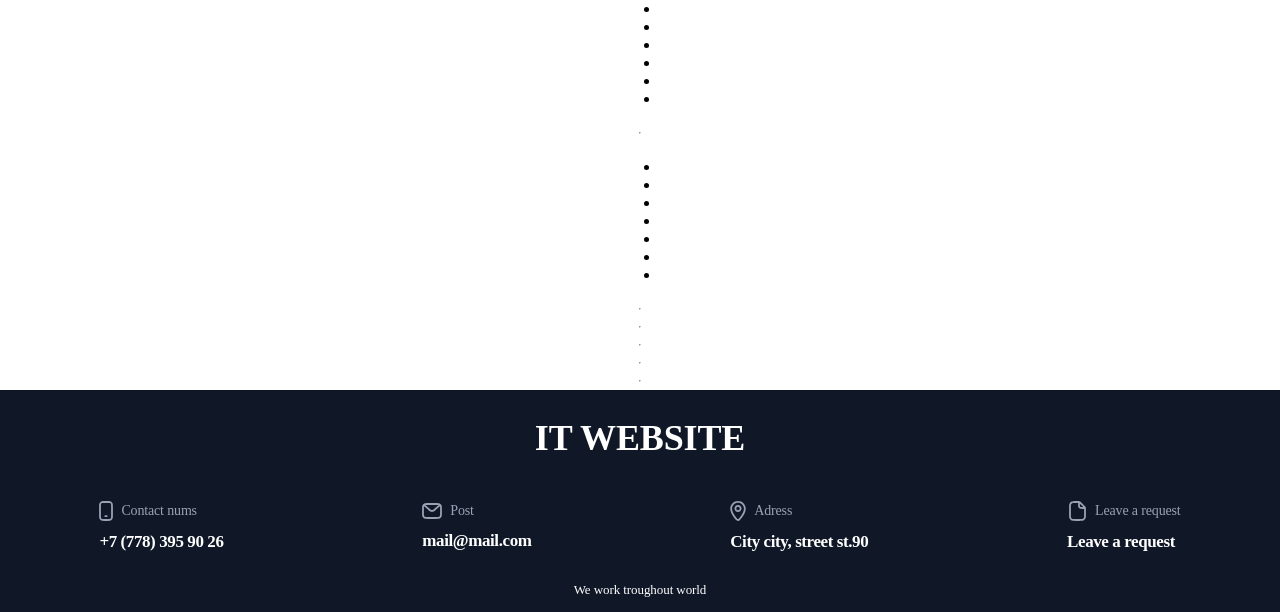
==== commit b868372e: "lesson-5 доделал картинки" ====
--- a/src/index.html
+++ b/src/index.html
@@ -125,7 +125,6 @@
             <img src="assets/img/Сообщения.jpg" alt="" class="bg-image img6">
         </div>
     </div>
-    <hr>
 
     <div class="block_cycle">
         <div class="cycle_text">
--- a/src/assets/styles/style.css
+++ b/src/assets/styles/style.css
@@ -310,43 +310,19 @@
     grid-template-columns: 50% 50%;
     grid-template-rows: 30% 30% 30%;
     z-index: 0;
-    display: none;
-}
-.img1{
-    position: relative;
-    left: 700px;
-}
-.img2{
-    position: relative;
-    left: 250px;
-    bottom: 70px;
-}
-.img3{
-    position: relative;
-    top: 70px;
-    left: 830px;
-}
-.img4{
-    position: relative;
-    left: 380px;
-}
-.img5{
-    position: relative;
-    top: 150px;
-    left: 960px;
-}
-.img6{
-    position: relative;
-    top: 80px;
-    left: 510px;
-}
+    column-gap: 20px;
+    row-gap: 60px;
+    left: 900px;
+    transform: rotate(-12deg);
+}
+
 .bg-image{
-    width: 36%;
-    height: auto;
-    transform: rotate(-12deg);
+    width: 312px;
+    height: 672px;
     border-radius: 24px;
 }
 .block_cycle{
+    z-index: 4;
     width: 100vw;
     max-width: 100%;
     padding: 80px 108px;
@@ -354,6 +330,7 @@
     flex-direction: row;
     align-items: center;
     justify-content: space-between;
+    background-color: #fff;
 }
 .cycle_text{
     max-width: 600px;
@@ -549,6 +526,15 @@
     .hello_contactform{
         max-width: 393px;
         max-height: 356px;
+        z-index: 10;
+    }
+    .hello_text{
+        margin-top: 78px;
+        max-width: 425px;
+    }
+    .hello_descr{
+        padding-right: 24px;
+        max-width: 425px;
     }
     .hello_form_wrap{
         flex-wrap: wrap;
@@ -556,6 +542,15 @@
     .hello_fullname{
         margin-bottom: 32px;
         margin-top: 32px;
+    }
+    .hello_background_wrap{
+        left: 500px;
+        row-gap: 30px;
+        column-gap: 10px;
+    }
+    .bg-image{
+        width: 146px;
+        height: 318px;
     }
     .block_cycle{
         padding-left: 33px;
@@ -576,17 +571,29 @@
         padding-left: 16px;
         align-items: center;
         justify-content: start;
+        gap: 0;
+    }
+    .hello_page_wrap{
+        min-height: 1267px;
+        align-items: start;
     }
     .hello_text{
         padding-left: 24px;
         padding-right: 24px;
-        margin-top: 78px;
+        margin-top: 138px;
         max-width: 425px;
+        margin-bottom: 24px;
     }
     .hello_descr{
         padding-left: 24px;
         padding-right: 24px;
         max-width: 425px;
+        margin-bottom: 512px;
+        margin-top: 0;
+    }
+    .hello_background_wrap{
+        left: 150px;
+        top: 420px;
     }
     .mobile_menu_contact{
         justify-content: center;
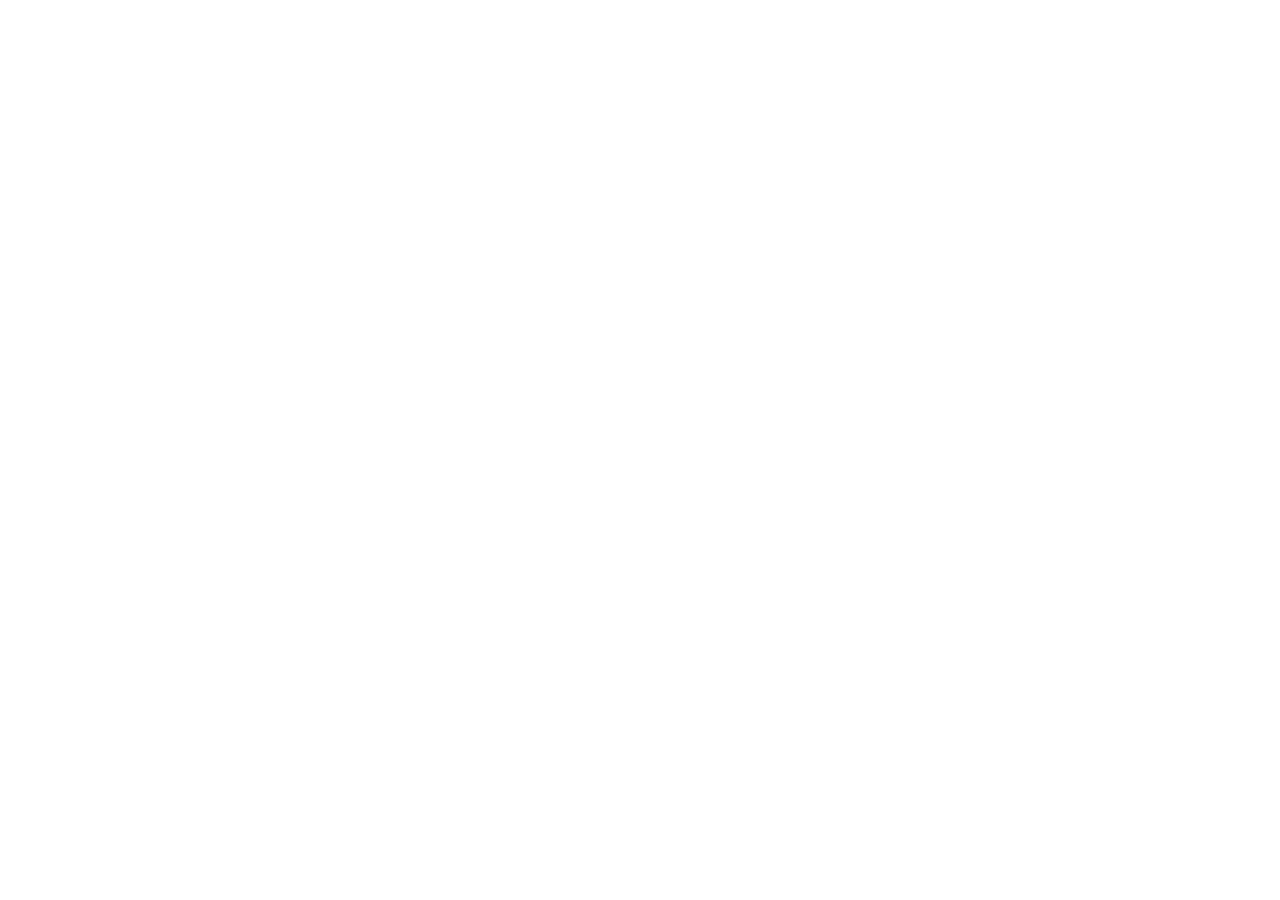
==== commit 7b391145: "lesson-8 сделал до 4" ====
--- a/src/index.html
+++ b/src/index.html
@@ -6,265 +6,12 @@
           content="width=device-width, user-scalable=no, initial-scale=1.0, maximum-scale=1.0, minimum-scale=1.0">
     <meta http-equiv="X-UA-Compatible" content="ie=edge">
     <title>Document</title>
-    <link rel="stylesheet" href="assets/styles/style.css">
+    <link rel="stylesheet" href="/src/assets/styles/style.css">
 </head>
 <body>
-    <svg xmlns="http://www.w3.org/2000/svg" style="display: none;">
-        <symbol id="icon-mobile" viewBox="0 0 14 20">
-            <path fill-rule="evenodd" clip-rule="evenodd" d="M6.18001 1.89997H7.82C8.9138 1.89997 9.6259 1.90138 10.1693 1.94577C10.6916 1.98845 10.8976 2.06172 11.008 2.11796C11.3843 2.30971 11.6903 2.61567 11.882 2.99199C11.9383 3.10238 12.0115 3.30838 12.0542 3.83072C12.0986 4.37408 12.1 5.08617 12.1 6.17998V13.82C12.1 14.9138 12.0986 15.6259 12.0542 16.1693C12.0115 16.6916 11.9383 16.8976 11.882 17.008C11.6903 17.3843 11.3843 17.6903 11.008 17.882C10.8976 17.9383 10.6916 18.0115 10.1693 18.0542C9.6259 18.0986 8.9138 18.1 7.82 18.1H6.18001C5.08621 18.1 4.37411 18.0986 3.83075 18.0542C3.30841 18.0115 3.10242 17.9383 2.99203 17.882C2.6157 17.6903 2.30974 17.3843 2.11799 17.008C2.06175 16.8976 1.98848 16.6916 1.9458 16.1693C1.90141 15.6259 1.90001 14.9138 1.90001 13.82V6.17997C1.90001 5.08617 1.90141 4.37408 1.9458 3.83072C1.98848 3.30838 2.06175 3.10239 2.11799 2.99199C2.30974 2.61567 2.6157 2.30971 2.99203 2.11796C3.10242 2.06172 3.30841 1.98845 3.83075 1.94577C4.37411 1.90138 5.08621 1.89997 6.18001 1.89997ZM0.100006 6.17997C0.100006 4.05177 0.100006 2.98768 0.514181 2.17481C0.8785 1.4598 1.45983 0.878469 2.17484 0.514151C2.98771 0.0999754 4.05181 0.0999756 6.18001 0.0999756H7.82C9.9482 0.0999756 11.0123 0.0999754 11.8252 0.514151C12.5402 0.878469 13.1215 1.4598 13.4858 2.17481C13.9 2.98768 13.9 4.05178 13.9 6.17998V13.82C13.9 15.9482 13.9 17.0123 13.4858 17.8252C13.1215 18.5402 12.5402 19.1215 11.8252 19.4858C11.0123 19.9 9.9482 19.9 7.82 19.9H6.18001C4.05181 19.9 2.98771 19.9 2.17484 19.4858C1.45983 19.1215 0.8785 18.5402 0.514181 17.8252C0.100006 17.0123 0.100006 15.9482 0.100006 13.82V6.17997ZM6.25 14.2C5.75294 14.2 5.35 14.6029 5.35 15.1C5.35 15.597 5.75294 16 6.25 16H7.75C8.24706 16 8.65 15.597 8.65 15.1C8.65 14.6029 8.24706 14.2 7.75 14.2H6.25Z" fill="#2D66EE"/>
-        </symbol>
-        <symbol id="icon-list" viewBox="0 0 20 16">
-          <path fill-rule="evenodd" clip-rule="evenodd" d="M5.79998 0.100006H5.76228H5.76225C4.95421 0.0999965 4.29336 0.0999884 3.75629 0.143869C3.20038 0.189289 2.6983 0.286171 2.22941 0.525082C1.49558 0.898988 0.898957 1.49561 0.525051 2.22944C0.28614 2.69833 0.189258 3.20041 0.143838 3.75632C0.0999575 4.2934 0.0999658 4.95424 0.0999759 5.76229V5.76231V5.80001V10.2V10.2377V10.2377C0.0999658 11.0458 0.0999575 11.7066 0.143838 12.2437C0.189258 12.7996 0.28614 13.3017 0.525051 13.7706C0.898957 14.5044 1.49558 15.101 2.22941 15.4749C2.6983 15.7138 3.20038 15.8107 3.75629 15.8561C4.29337 15.9 4.95422 15.9 5.76227 15.9H5.79998H14.2H14.2377C15.0457 15.9 15.7066 15.9 16.2437 15.8561C16.7996 15.8107 17.3017 15.7138 17.7705 15.4749C18.5044 15.101 19.101 14.5044 19.4749 13.7706C19.7138 13.3017 19.8107 12.7996 19.8561 12.2437C19.9 11.7066 19.9 11.0458 19.9 10.2377V10.2V5.80001V5.7623C19.9 4.95425 19.9 4.2934 19.8561 3.75632C19.8107 3.20041 19.7138 2.69833 19.4749 2.22944C19.101 1.49561 18.5044 0.898988 17.7705 0.525082C17.3017 0.286171 16.7996 0.189289 16.2437 0.143869C15.7066 0.0999884 15.0457 0.0999965 14.2377 0.100006H14.2377H14.2H5.79998ZM3.38061 2.01217C3.51618 1.98082 3.68477 1.95571 3.90287 1.93789C4.35798 1.90071 4.94505 1.90001 5.79998 1.90001H14.2C15.0549 1.90001 15.642 1.90071 16.0971 1.93789C16.3152 1.95571 16.4838 1.98082 16.6193 2.01217L12.6103 5.52009C12.0325 6.02567 11.6369 6.37103 11.3074 6.61738C10.987 6.85699 10.7832 6.96055 10.6069 7.0127C10.2107 7.12984 9.78921 7.12984 9.3931 7.0127C9.21676 6.96055 9.01295 6.85699 8.69253 6.61738C8.3631 6.37103 7.96747 6.02568 7.38967 5.52009L3.38061 2.01217ZM2.05037 3.24C2.00084 3.39568 1.96243 3.60224 1.93786 3.9029C1.90068 4.35801 1.89998 4.94508 1.89998 5.80001V10.2C1.89998 11.0549 1.90068 11.642 1.93786 12.0971C1.97419 12.5417 2.04079 12.7805 2.12886 12.9534C2.3302 13.3485 2.65146 13.6698 3.0466 13.8711C3.21944 13.9592 3.45827 14.0258 3.90287 14.0621C4.35798 14.0993 4.94505 14.1 5.79998 14.1H14.2C15.0549 14.1 15.642 14.0993 16.0971 14.0621C16.5417 14.0258 16.7805 13.9592 16.9534 13.8711C17.3485 13.6698 17.6698 13.3485 17.8711 12.9534C17.9592 12.7805 18.0258 12.5417 18.0621 12.0971C18.0993 11.642 18.1 11.0549 18.1 10.2V5.80001C18.1 4.94508 18.0993 4.35801 18.0621 3.9029C18.0375 3.60224 17.9991 3.39568 17.9496 3.24L13.7956 6.87473L13.7694 6.89767C13.2242 7.37468 12.7768 7.76621 12.3854 8.05889C11.9787 8.36299 11.5796 8.6021 11.1173 8.7388C10.388 8.95447 9.61192 8.95447 8.88265 8.7388C8.4204 8.6021 8.02121 8.36299 7.61455 8.05889C7.22317 7.76622 6.77574 7.37471 6.23062 6.89771L6.20436 6.87473L2.05037 3.24Z" fill="#2D66EE"/>
-        </symbol>
-        <symbol id="icon-menu" viewBox="0 0 59 40">
-            <rect width="59" height="8" fill="#2D66EE"/>
-            <rect y="16" width="59" height="8" fill="#2D66EE"/>
-            <rect y="32" width="59" height="8" fill="#2D66EE"/>
-        </symbol>
-        <symbol id="icon-menu-close" viewBox="0 0 20 20">
-            <path d="M11.1214 9L17.4854 15.364C18.0712 15.9497 18.0712 16.8995 17.4854 17.4853C16.8996 18.0711 15.9499 18.0711 15.3641 17.4853L9.0001 11.1213L2.63614 17.4853C2.05036 18.0711 1.10061 18.0711 0.514822 17.4853C-0.0709643 16.8995 -0.0709642 15.9497 0.514822 15.364L6.87878 9L0.514822 2.63604C-0.0709642 2.05025 -0.0709643 1.10051 0.514822 0.514719C1.10061 -0.0710678 2.05036 -0.0710677 2.63614 0.514719L9.0001 6.87868L15.3641 0.514719C15.9499 -0.0710671 16.8996 -0.0710678 17.4854 0.514719C18.0712 1.10051 18.0712 2.05025 17.4854 2.63604L11.1214 9Z" fill="#98A2B3"/>
-        </symbol>
-        <symbol id="icon-logo" viewBox="0 0 114 16">
-            <path d="M3.33949 0.454545V15H0.264205V0.454545H3.33949ZM5.1617 2.99006V0.454545H17.1077V2.99006H12.6546V15H9.61482V2.99006H5.1617ZM26.6701 15L22.5082 0.454545H25.8675L28.2752 10.5611H28.396L31.0522 0.454545H33.9286L36.5778 10.5824H36.7056L39.1133 0.454545H42.4727L38.3107 15H35.3136L32.5437 5.49006H32.43L29.6673 15H26.6701ZM43.9646 15V0.454545H53.7657V2.99006H47.0399V6.45597H53.2615V8.99148H47.0399V12.4645H53.7942V15H43.9646ZM56.0567 15V0.454545H61.8806C62.9506 0.454545 63.8432 0.613163 64.5581 0.930398C65.2731 1.24763 65.8105 1.68797 66.1703 2.25142C66.5302 2.81013 66.7101 3.45407 66.7101 4.18324C66.7101 4.75142 66.5965 5.25095 66.3692 5.68182C66.1419 6.10795 65.8294 6.45833 65.4317 6.73295C65.0387 7.00284 64.5889 7.1946 64.0823 7.30824V7.45028C64.6362 7.47396 65.1547 7.63021 65.6377 7.91903C66.1254 8.20786 66.5207 8.61269 66.8237 9.13352C67.1268 9.64962 67.2783 10.2652 67.2783 10.9801C67.2783 11.7519 67.0865 12.4408 66.703 13.0469C66.3242 13.6482 65.7631 14.1241 65.0198 14.4744C64.2764 14.8248 63.3602 15 62.2712 15H56.0567ZM59.132 12.4858H61.6391C62.4961 12.4858 63.1211 12.3224 63.5141 11.9957C63.9071 11.6643 64.1036 11.224 64.1036 10.6747C64.1036 10.2723 64.0065 9.91714 63.8124 9.60938C63.6183 9.30161 63.3413 9.06013 62.9814 8.88494C62.6263 8.70975 62.2025 8.62216 61.7101 8.62216H59.132V12.4858ZM59.132 6.54119H61.4118C61.8332 6.54119 62.2073 6.4678 62.534 6.32102C62.8654 6.16951 63.1258 5.95644 63.3152 5.68182C63.5094 5.4072 63.6064 5.07812 63.6064 4.6946C63.6064 4.16903 63.4194 3.74527 63.0453 3.4233C62.676 3.10133 62.1505 2.94034 61.4686 2.94034H59.132V6.54119ZM77.016 4.63778C76.9592 4.06487 76.7153 3.61979 76.2844 3.30256C75.8536 2.98532 75.2688 2.8267 74.5302 2.8267C74.0283 2.8267 73.6045 2.89773 73.2589 3.03977C72.9132 3.17708 72.6481 3.36884 72.4634 3.61506C72.2835 3.86127 72.1935 4.14062 72.1935 4.45312C72.1841 4.71354 72.2385 4.94081 72.3569 5.13494C72.48 5.32907 72.6481 5.49716 72.8612 5.6392C73.0742 5.77651 73.3204 5.89725 73.5998 6.00142C73.8791 6.10085 74.1774 6.18608 74.4947 6.2571L75.8015 6.5696C76.436 6.71165 77.0183 6.90104 77.5487 7.13778C78.079 7.37453 78.5382 7.66572 78.9265 8.01136C79.3148 8.35701 79.6154 8.7642 79.8285 9.23295C80.0463 9.7017 80.1576 10.2391 80.1623 10.8452C80.1576 11.7353 79.9303 12.5071 79.4805 13.1605C79.0354 13.8092 78.3915 14.3134 77.5487 14.6733C76.7106 15.0284 75.6997 15.206 74.516 15.206C73.3417 15.206 72.319 15.026 71.4478 14.6662C70.5813 14.3063 69.9042 13.7737 69.4166 13.0682C68.9336 12.358 68.6803 11.4796 68.6566 10.4332H71.6325C71.6656 10.9209 71.8053 11.3281 72.0515 11.6548C72.3024 11.9768 72.6362 12.2206 73.0529 12.3864C73.4743 12.5473 73.9502 12.6278 74.4805 12.6278C75.0013 12.6278 75.4535 12.5521 75.837 12.4006C76.2253 12.2491 76.5259 12.0384 76.739 11.7685C76.9521 11.4986 77.0586 11.1884 77.0586 10.8381C77.0586 10.5114 76.9615 10.2367 76.7674 10.0142C76.578 9.79167 76.2987 9.60227 75.9293 9.44602C75.5648 9.28977 75.1173 9.14773 74.587 9.01989L73.0032 8.62216C71.7769 8.32386 70.8086 7.85748 70.0984 7.22301C69.3881 6.58854 69.0354 5.7339 69.0401 4.65909C69.0354 3.77841 69.2698 3.009 69.7433 2.35085C70.2215 1.69271 70.8773 1.17898 71.7106 0.809659C72.5439 0.44034 73.4909 0.255681 74.5515 0.255681C75.631 0.255681 76.5733 0.44034 77.3782 0.809659C78.1879 1.17898 78.8176 1.69271 79.2674 2.35085C79.7172 3.009 79.9492 3.77131 79.9634 4.63778H77.016ZM85.1521 0.454545V15H82.0768V0.454545H85.1521ZM86.9743 2.99006V0.454545H98.9203V2.99006H94.4672V15H91.4274V2.99006H86.9743ZM100.734 15V0.454545H110.535V2.99006H103.809V6.45597H110.031V8.99148H103.809V12.4645H110.563V15H100.734Z" fill="#2D66EE"/>
-        </symbol>
+<div class="test" style="color: blue">
+</div>
 
-            
-    </svg>
-      
-
-    <!-- Шапка сайта -->
-    <header class="site-header">
-        <div class="mobile_menu">
-            <svg width="40" height="20" class="mobile_menu_icon">
-                <use xlink:href="#icon-menu"></use>
-            </svg>
-            <div class="mobile_menu_content">
-                <div class="mobile_menu_wrap">
-                    <svg width="24" height="24" class="icon-menu-close">
-                        <use xlink:href="#icon-menu-close"></use>
-                    </svg>
-                </div>
-                <div class="mobile_menu_logo">
-                    <svg width="288" height="48" class="mobile_menu_logo_icon">
-                    <use xlink:href="#icon-logo"></use>
-                    </svg>
-                </div>
-                <nav class="mabile_main-navigation">
-                    <a href="#" class="mobile_nav_point">Services</a>
-                    <a href="#" class="mobile_nav_point">Media</a>
-                    <a href="#" class="mobile_nav_point">Cases</a>
-                    <a href="#" class="mobile_nav_point">FAQ</a>
-                    <a href="#" class="mobile_nav_point">Contacts</a>
-                </nav>
-                <div class="mobile_menu_contact">
-                    <div class="mobile_menu_contact_phone blue_text">+7 (111) 111 11 11</div>
-                    <div class="mobile_menu_contact_phone blue_text">+7 (111) 111 11 11</div>
-                    <div class="mobile_menu_contact_email blue_text">itcompany@mail.com</div>
-                </div>
-            </div>
-        </div>
-        <div class="logo">
-            IT WEBSITE
-        </div>
-        <nav class="main-navigation">
-            <a href="#" class="nav_point">Services</a>
-            <a href="#" class="nav_point">Media</a>
-            <a href="#" class="nav_point">Cases</a>
-            <a href="#" class="nav_point">FAQ</a>
-            <a href="#" class="nav_point">Contacts</a>
-        </nav>
-        <div class="contact">
-            <div class="numbers">
-                <svg width="14" height="20">
-                    <use xlink:href="#icon-mobile"></use>
-                </svg>
-                <div class="number blue_text">+7 (111) 111 11 11</div>
-                <div class="number blue_text">+7 (111) 111 11 11</div>
-            </div>
-            <div class="email_box">
-                <svg width="20" height="16">
-                    <use xlink:href="#icon-list"></use>
-                </svg>
-                <div class="email blue_text">itcompany@mail.com</div>
-            </div>
-
-        </div>
-    </header>
-    <div class="hello_page_wrap">
-        <div class="hello_page">
-            <p class="hello_text">Development of <span class="blue_text">mobile</span> <br> <span class="blue_text">applications</span> and <span class="blue_text">web services</span> of<br> any complexity</p>
-            <p class="hello_descr">We create mobile applications for iOS, Android that transfer your business to mobile<br> applications of your customers' devices</p>
-            <div class="hello_contactform">
-                <div class="hello_form">
-                    <p class="hello_form_text">Leave your contacts and we will call you back
-                        <br>within 30 minutes</p>
-                    <div class="hello_form_wrap">
-                        <div class="hello_phone">
-                            <div class="hello_form_form_text">Phone number</div>
-                            <div class="hello_phone_wrap">
-                                <img src="assets/icons/🇰🇿.png" alt="Description of the image" width="16" height="20">
-                                <div class="hello_form_field">+7 (111) 111-11-11</div>
-                            </div>
-                        </div>
-                        <div class="hello_fullname">
-                            <div class="hello_form_form_text">Full name</div>
-                            <div class="hello_form_field">Иван Иванов</div>
-                        </div>
-                        <div class="hello_button">Get<br> consultation</div>
-                    </div>
-                
-                </div>
-            </div>
-        </div>
-        <div class="hello_background_wrap">
-            <img src="assets/img/главная со списком организации.jpg" alt="" class="bg-image img1">
-            <img src="assets/img/детали отзыва.jpg" alt="" class="bg-image img2">
-            <img src="assets/img/комментарии к отзыву.jpg" alt="" class="bg-image img3">
-            <img src="assets/img/настройки.jpg" alt="" class="bg-image img4">
-            <img src="assets/img/новый чат.jpg" alt="" class="bg-image img5">
-            <img src="assets/img/Сообщения.jpg" alt="" class="bg-image img6">
-        </div>
-    </div>
-
-    <div class="block_cycle">
-        <div class="cycle_text">
-            <h1 class="cycle_text_title">Full development cycle</h1>
-            <div class="cycle_text_descr">We use proven technologies</div>
-            <div class="cycle_text_block">
-                <div class="cycle_text_block_title">
-                    Web
-                </div>
-                <div class="cycle_text_block_text">
-                    PHP / Javascript / Node.JS / Web Socket / Socket.io / Vue.js/ Nuxt / MySQL / Laravel / GO lang / django / Python
-                </div>
-            </div>
-            <div class="cycle_text_block">
-                <div class="cycle_text_block_title">
-                    Mobile
-                </div>
-                <div class="cycle_text_block_text">
-                    Swift / Kotlin / Alamofire / Firebase / CoreData / Room / Realm / Coroutine / RxJava / RxSwift / Unit Test / Navigation
-                </div>
-            </div>
-        </div>
-        <div class="cycle_list">
-            <a href="#" class="cycle_list_elem">iOS  development</a>
-            <a href="#" class="cycle_list_elem">Android development</a>
-            <a href="#" class="cycle_list_elem">Web development</a>
-            <a href="#" class="cycle_list_elem">UI/UX design</a>
-            <a href="#" class="cycle_list_elem">Testing</a>
-            <a href="#" class="cycle_list_elem">Launch</a>
-            <a href="#" class="cycle_list_elem">IT consulting</a>
-        </div>
-    </div>
-    <hr>
-
-    <div class="block_industries">
-        <ul class="industries_list">
-            <li></li>
-            <li></li>
-            <li></li>
-            <li></li>
-            <li></li>
-            <li></li>
-            <li></li>
-            <li></li>
-            <li></li>
-            <li></li>
-            <li></li>
-            <li></li>
-            <li></li>
-            <li></li>
-            <li></li>
-        </ul>
-    </div>
-    <hr>
-
-    <div class="block_projects">
-        <ul class="projects_list">
-            <li></li>
-            <li></li>
-            <li></li>
-            <li></li>
-            <li></li>
-            <li></li>
-            <li></li>
-        </ul>
-        <div class="projects_maintext">
-
-        </div>
-    </div>
-    <hr>
-
-    <div class="block_discuss">
-        <div class="discuss_text">
-
-        </div>
-        <div class="discuss_form">
-
-        </div>
-    </div>
-    <hr>
-
-    <div class="block_appdev">
-        <div class="appdev_analysis"></div>
-        <div class="appdev_design"></div>
-        <div class="appdev_development"></div>
-        <div class="appdev_testing"></div>
-        <div class="appdev_launchin"></div>
-        <div class="appdev_support"></div>
-    </div>
-    <hr>
-
-    <div class="block_team">
-        <div class="team_text"></div>
-    </div>
-    <hr>
-
-    <div class="block_book">
-        <div class="book_form"></div>
-    </div>
-    <hr>
-
-    <div class="block_faq">
-        <div class="faq_point"></div>
-        <div class="faq_point"></div>
-        <div class="faq_point"></div>
-        <div class="faq_point"></div>
-    </div>
-    <div class="footer_wrap">
-        <footer class="site-footer">
-            <h1 class="footer_logo">IT WEBSITE</h1>
-            <div class="footer_info_wrap">
-                <div class="footer_info_block">
-                    <div class="footer_info_textblock">
-                        <div class="footer_info_text footer_nums">Contact nums</div>
-                    </div>
-                    <div class="footer_info_main_text">+7 (778) 395 90 26</div>
-                </div>
-                <div class="footer_info_block">
-                    <div class="footer_info_textblock">
-                        <div class="footer_info_text footer_post">Post</div>
-                    </div>
-                    <div class="footer_info_main_text">mail@mail.com</div>
-                </div>
-                <div class="footer_info_block">
-                    <div class="footer_info_textblock">
-                        <div class="footer_info_text footer_adress">Adress</div>
-                    </div>
-                    <div class="footer_info_main_text">City city, street st.90</div>
-                </div>
-                <div class="footer_info_block">
-                    <div class="footer_info_textblock">
-                        <div class="footer_info_text footer_request">Leave a request</div>
-                    </div>
-                    <div class="footer_info_main_text">Leave a request</div>
-                </div>
-            </div>
-            <div class="footer_last_word">
-                We work troughout world
-            </div>
-        </footer>
-    </div>
+<script src="index.js"></script>
 </body>
 </html>
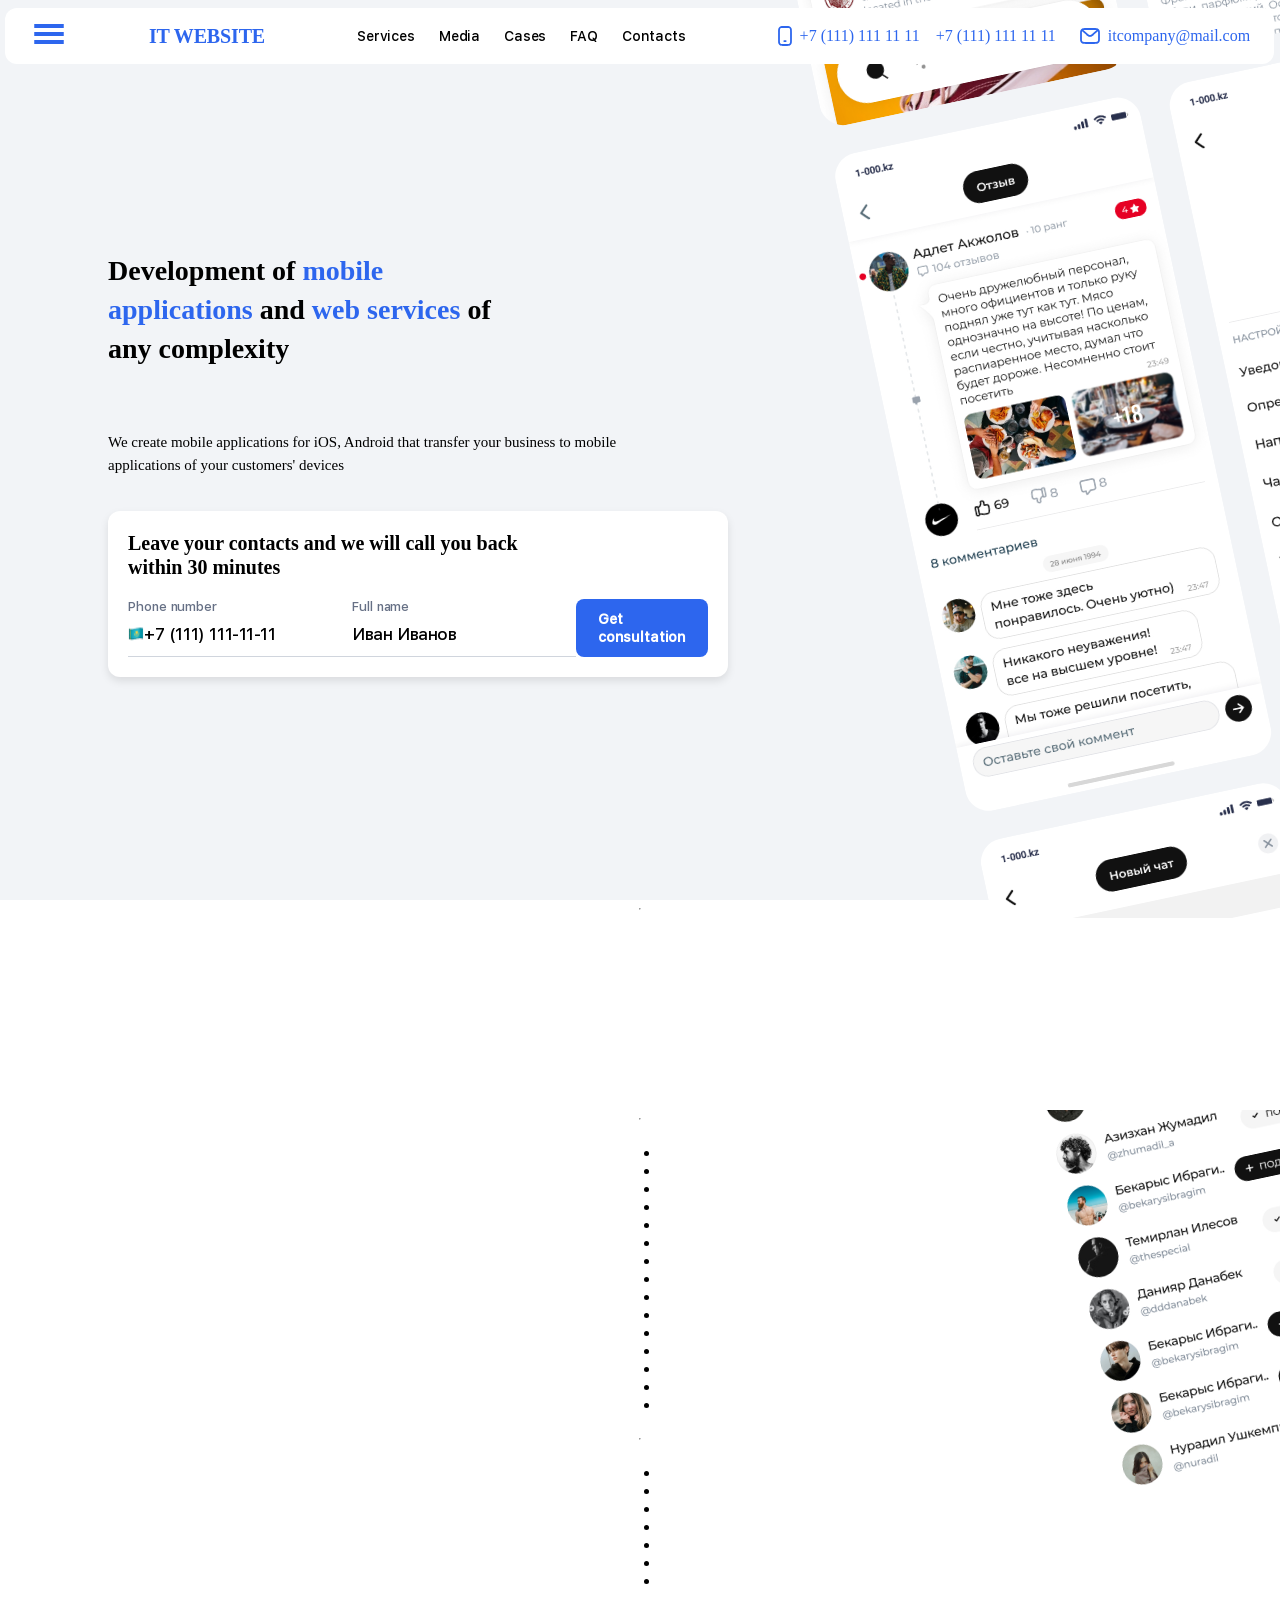
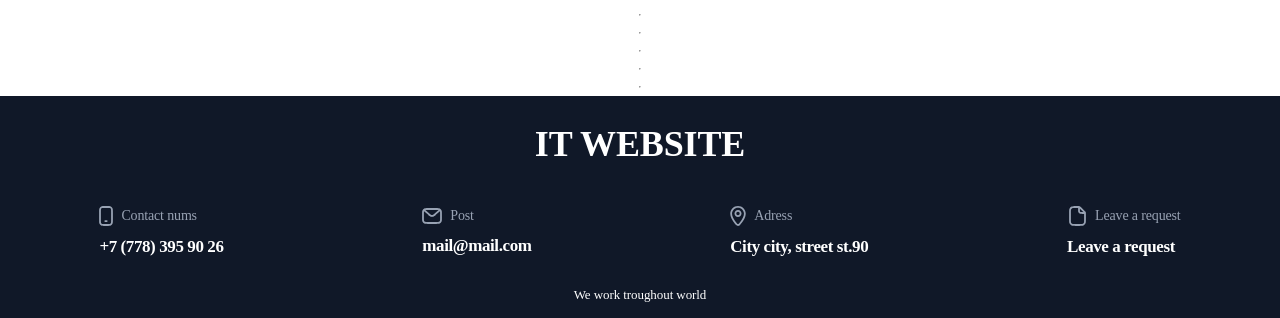
==== commit af8c8457: "lesson-4 исправил недоработки" ====
--- a/src/index.html
+++ b/src/index.html
@@ -6,12 +6,249 @@
           content="width=device-width, user-scalable=no, initial-scale=1.0, maximum-scale=1.0, minimum-scale=1.0">
     <meta http-equiv="X-UA-Compatible" content="ie=edge">
     <title>Document</title>
-    <link rel="stylesheet" href="/src/assets/styles/style.css">
+    <link rel="stylesheet" href="assets/styles/style.css">
 </head>
 <body>
-<div class="test" style="color: blue">
-</div>
-
-<script src="index.js"></script>
+    <svg xmlns="http://www.w3.org/2000/svg" style="display: none;">
+        <symbol id="icon-mobile" viewBox="0 0 14 20">
+            <path fill-rule="evenodd" clip-rule="evenodd" d="M6.18001 1.89997H7.82C8.9138 1.89997 9.6259 1.90138 10.1693 1.94577C10.6916 1.98845 10.8976 2.06172 11.008 2.11796C11.3843 2.30971 11.6903 2.61567 11.882 2.99199C11.9383 3.10238 12.0115 3.30838 12.0542 3.83072C12.0986 4.37408 12.1 5.08617 12.1 6.17998V13.82C12.1 14.9138 12.0986 15.6259 12.0542 16.1693C12.0115 16.6916 11.9383 16.8976 11.882 17.008C11.6903 17.3843 11.3843 17.6903 11.008 17.882C10.8976 17.9383 10.6916 18.0115 10.1693 18.0542C9.6259 18.0986 8.9138 18.1 7.82 18.1H6.18001C5.08621 18.1 4.37411 18.0986 3.83075 18.0542C3.30841 18.0115 3.10242 17.9383 2.99203 17.882C2.6157 17.6903 2.30974 17.3843 2.11799 17.008C2.06175 16.8976 1.98848 16.6916 1.9458 16.1693C1.90141 15.6259 1.90001 14.9138 1.90001 13.82V6.17997C1.90001 5.08617 1.90141 4.37408 1.9458 3.83072C1.98848 3.30838 2.06175 3.10239 2.11799 2.99199C2.30974 2.61567 2.6157 2.30971 2.99203 2.11796C3.10242 2.06172 3.30841 1.98845 3.83075 1.94577C4.37411 1.90138 5.08621 1.89997 6.18001 1.89997ZM0.100006 6.17997C0.100006 4.05177 0.100006 2.98768 0.514181 2.17481C0.8785 1.4598 1.45983 0.878469 2.17484 0.514151C2.98771 0.0999754 4.05181 0.0999756 6.18001 0.0999756H7.82C9.9482 0.0999756 11.0123 0.0999754 11.8252 0.514151C12.5402 0.878469 13.1215 1.4598 13.4858 2.17481C13.9 2.98768 13.9 4.05178 13.9 6.17998V13.82C13.9 15.9482 13.9 17.0123 13.4858 17.8252C13.1215 18.5402 12.5402 19.1215 11.8252 19.4858C11.0123 19.9 9.9482 19.9 7.82 19.9H6.18001C4.05181 19.9 2.98771 19.9 2.17484 19.4858C1.45983 19.1215 0.8785 18.5402 0.514181 17.8252C0.100006 17.0123 0.100006 15.9482 0.100006 13.82V6.17997ZM6.25 14.2C5.75294 14.2 5.35 14.6029 5.35 15.1C5.35 15.597 5.75294 16 6.25 16H7.75C8.24706 16 8.65 15.597 8.65 15.1C8.65 14.6029 8.24706 14.2 7.75 14.2H6.25Z" fill="#2D66EE"/>
+        </symbol>
+        <symbol id="icon-list" viewBox="0 0 20 16">
+          <path fill-rule="evenodd" clip-rule="evenodd" d="M5.79998 0.100006H5.76228H5.76225C4.95421 0.0999965 4.29336 0.0999884 3.75629 0.143869C3.20038 0.189289 2.6983 0.286171 2.22941 0.525082C1.49558 0.898988 0.898957 1.49561 0.525051 2.22944C0.28614 2.69833 0.189258 3.20041 0.143838 3.75632C0.0999575 4.2934 0.0999658 4.95424 0.0999759 5.76229V5.76231V5.80001V10.2V10.2377V10.2377C0.0999658 11.0458 0.0999575 11.7066 0.143838 12.2437C0.189258 12.7996 0.28614 13.3017 0.525051 13.7706C0.898957 14.5044 1.49558 15.101 2.22941 15.4749C2.6983 15.7138 3.20038 15.8107 3.75629 15.8561C4.29337 15.9 4.95422 15.9 5.76227 15.9H5.79998H14.2H14.2377C15.0457 15.9 15.7066 15.9 16.2437 15.8561C16.7996 15.8107 17.3017 15.7138 17.7705 15.4749C18.5044 15.101 19.101 14.5044 19.4749 13.7706C19.7138 13.3017 19.8107 12.7996 19.8561 12.2437C19.9 11.7066 19.9 11.0458 19.9 10.2377V10.2V5.80001V5.7623C19.9 4.95425 19.9 4.2934 19.8561 3.75632C19.8107 3.20041 19.7138 2.69833 19.4749 2.22944C19.101 1.49561 18.5044 0.898988 17.7705 0.525082C17.3017 0.286171 16.7996 0.189289 16.2437 0.143869C15.7066 0.0999884 15.0457 0.0999965 14.2377 0.100006H14.2377H14.2H5.79998ZM3.38061 2.01217C3.51618 1.98082 3.68477 1.95571 3.90287 1.93789C4.35798 1.90071 4.94505 1.90001 5.79998 1.90001H14.2C15.0549 1.90001 15.642 1.90071 16.0971 1.93789C16.3152 1.95571 16.4838 1.98082 16.6193 2.01217L12.6103 5.52009C12.0325 6.02567 11.6369 6.37103 11.3074 6.61738C10.987 6.85699 10.7832 6.96055 10.6069 7.0127C10.2107 7.12984 9.78921 7.12984 9.3931 7.0127C9.21676 6.96055 9.01295 6.85699 8.69253 6.61738C8.3631 6.37103 7.96747 6.02568 7.38967 5.52009L3.38061 2.01217ZM2.05037 3.24C2.00084 3.39568 1.96243 3.60224 1.93786 3.9029C1.90068 4.35801 1.89998 4.94508 1.89998 5.80001V10.2C1.89998 11.0549 1.90068 11.642 1.93786 12.0971C1.97419 12.5417 2.04079 12.7805 2.12886 12.9534C2.3302 13.3485 2.65146 13.6698 3.0466 13.8711C3.21944 13.9592 3.45827 14.0258 3.90287 14.0621C4.35798 14.0993 4.94505 14.1 5.79998 14.1H14.2C15.0549 14.1 15.642 14.0993 16.0971 14.0621C16.5417 14.0258 16.7805 13.9592 16.9534 13.8711C17.3485 13.6698 17.6698 13.3485 17.8711 12.9534C17.9592 12.7805 18.0258 12.5417 18.0621 12.0971C18.0993 11.642 18.1 11.0549 18.1 10.2V5.80001C18.1 4.94508 18.0993 4.35801 18.0621 3.9029C18.0375 3.60224 17.9991 3.39568 17.9496 3.24L13.7956 6.87473L13.7694 6.89767C13.2242 7.37468 12.7768 7.76621 12.3854 8.05889C11.9787 8.36299 11.5796 8.6021 11.1173 8.7388C10.388 8.95447 9.61192 8.95447 8.88265 8.7388C8.4204 8.6021 8.02121 8.36299 7.61455 8.05889C7.22317 7.76622 6.77574 7.37471 6.23062 6.89771L6.20436 6.87473L2.05037 3.24Z" fill="#2D66EE"/>
+        </symbol>
+        <symbol id="icon-menu" viewBox="0 0 59 40">
+            <rect width="59" height="8" fill="#2D66EE"/>
+            <rect y="16" width="59" height="8" fill="#2D66EE"/>
+            <rect y="32" width="59" height="8" fill="#2D66EE"/>
+        </symbol>
+        <symbol id="icon-menu-close" viewBox="0 0 20 20">
+            <path d="M11.1214 9L17.4854 15.364C18.0712 15.9497 18.0712 16.8995 17.4854 17.4853C16.8996 18.0711 15.9499 18.0711 15.3641 17.4853L9.0001 11.1213L2.63614 17.4853C2.05036 18.0711 1.10061 18.0711 0.514822 17.4853C-0.0709643 16.8995 -0.0709642 15.9497 0.514822 15.364L6.87878 9L0.514822 2.63604C-0.0709642 2.05025 -0.0709643 1.10051 0.514822 0.514719C1.10061 -0.0710678 2.05036 -0.0710677 2.63614 0.514719L9.0001 6.87868L15.3641 0.514719C15.9499 -0.0710671 16.8996 -0.0710678 17.4854 0.514719C18.0712 1.10051 18.0712 2.05025 17.4854 2.63604L11.1214 9Z" fill="#98A2B3"/>
+        </symbol>
+        <symbol id="icon-logo" viewBox="0 0 114 16">
+            <path d="M3.33949 0.454545V15H0.264205V0.454545H3.33949ZM5.1617 2.99006V0.454545H17.1077V2.99006H12.6546V15H9.61482V2.99006H5.1617ZM26.6701 15L22.5082 0.454545H25.8675L28.2752 10.5611H28.396L31.0522 0.454545H33.9286L36.5778 10.5824H36.7056L39.1133 0.454545H42.4727L38.3107 15H35.3136L32.5437 5.49006H32.43L29.6673 15H26.6701ZM43.9646 15V0.454545H53.7657V2.99006H47.0399V6.45597H53.2615V8.99148H47.0399V12.4645H53.7942V15H43.9646ZM56.0567 15V0.454545H61.8806C62.9506 0.454545 63.8432 0.613163 64.5581 0.930398C65.2731 1.24763 65.8105 1.68797 66.1703 2.25142C66.5302 2.81013 66.7101 3.45407 66.7101 4.18324C66.7101 4.75142 66.5965 5.25095 66.3692 5.68182C66.1419 6.10795 65.8294 6.45833 65.4317 6.73295C65.0387 7.00284 64.5889 7.1946 64.0823 7.30824V7.45028C64.6362 7.47396 65.1547 7.63021 65.6377 7.91903C66.1254 8.20786 66.5207 8.61269 66.8237 9.13352C67.1268 9.64962 67.2783 10.2652 67.2783 10.9801C67.2783 11.7519 67.0865 12.4408 66.703 13.0469C66.3242 13.6482 65.7631 14.1241 65.0198 14.4744C64.2764 14.8248 63.3602 15 62.2712 15H56.0567ZM59.132 12.4858H61.6391C62.4961 12.4858 63.1211 12.3224 63.5141 11.9957C63.9071 11.6643 64.1036 11.224 64.1036 10.6747C64.1036 10.2723 64.0065 9.91714 63.8124 9.60938C63.6183 9.30161 63.3413 9.06013 62.9814 8.88494C62.6263 8.70975 62.2025 8.62216 61.7101 8.62216H59.132V12.4858ZM59.132 6.54119H61.4118C61.8332 6.54119 62.2073 6.4678 62.534 6.32102C62.8654 6.16951 63.1258 5.95644 63.3152 5.68182C63.5094 5.4072 63.6064 5.07812 63.6064 4.6946C63.6064 4.16903 63.4194 3.74527 63.0453 3.4233C62.676 3.10133 62.1505 2.94034 61.4686 2.94034H59.132V6.54119ZM77.016 4.63778C76.9592 4.06487 76.7153 3.61979 76.2844 3.30256C75.8536 2.98532 75.2688 2.8267 74.5302 2.8267C74.0283 2.8267 73.6045 2.89773 73.2589 3.03977C72.9132 3.17708 72.6481 3.36884 72.4634 3.61506C72.2835 3.86127 72.1935 4.14062 72.1935 4.45312C72.1841 4.71354 72.2385 4.94081 72.3569 5.13494C72.48 5.32907 72.6481 5.49716 72.8612 5.6392C73.0742 5.77651 73.3204 5.89725 73.5998 6.00142C73.8791 6.10085 74.1774 6.18608 74.4947 6.2571L75.8015 6.5696C76.436 6.71165 77.0183 6.90104 77.5487 7.13778C78.079 7.37453 78.5382 7.66572 78.9265 8.01136C79.3148 8.35701 79.6154 8.7642 79.8285 9.23295C80.0463 9.7017 80.1576 10.2391 80.1623 10.8452C80.1576 11.7353 79.9303 12.5071 79.4805 13.1605C79.0354 13.8092 78.3915 14.3134 77.5487 14.6733C76.7106 15.0284 75.6997 15.206 74.516 15.206C73.3417 15.206 72.319 15.026 71.4478 14.6662C70.5813 14.3063 69.9042 13.7737 69.4166 13.0682C68.9336 12.358 68.6803 11.4796 68.6566 10.4332H71.6325C71.6656 10.9209 71.8053 11.3281 72.0515 11.6548C72.3024 11.9768 72.6362 12.2206 73.0529 12.3864C73.4743 12.5473 73.9502 12.6278 74.4805 12.6278C75.0013 12.6278 75.4535 12.5521 75.837 12.4006C76.2253 12.2491 76.5259 12.0384 76.739 11.7685C76.9521 11.4986 77.0586 11.1884 77.0586 10.8381C77.0586 10.5114 76.9615 10.2367 76.7674 10.0142C76.578 9.79167 76.2987 9.60227 75.9293 9.44602C75.5648 9.28977 75.1173 9.14773 74.587 9.01989L73.0032 8.62216C71.7769 8.32386 70.8086 7.85748 70.0984 7.22301C69.3881 6.58854 69.0354 5.7339 69.0401 4.65909C69.0354 3.77841 69.2698 3.009 69.7433 2.35085C70.2215 1.69271 70.8773 1.17898 71.7106 0.809659C72.5439 0.44034 73.4909 0.255681 74.5515 0.255681C75.631 0.255681 76.5733 0.44034 77.3782 0.809659C78.1879 1.17898 78.8176 1.69271 79.2674 2.35085C79.7172 3.009 79.9492 3.77131 79.9634 4.63778H77.016ZM85.1521 0.454545V15H82.0768V0.454545H85.1521ZM86.9743 2.99006V0.454545H98.9203V2.99006H94.4672V15H91.4274V2.99006H86.9743ZM100.734 15V0.454545H110.535V2.99006H103.809V6.45597H110.031V8.99148H103.809V12.4645H110.563V15H100.734Z" fill="#2D66EE"/>
+        </symbol>
+
+            
+    </svg>
+      
+
+    <!-- Шапка сайта -->
+    <header class="site-header">
+        <div class="mobile_menu">
+            <svg width="40" height="20" class="mobile_menu_icon">
+                <use xlink:href="#icon-menu"></use>
+            </svg>
+            <div class="mobile_menu_content">
+                <div class="mobile_menu_wrap">
+                    <svg width="24" height="24" class="icon-menu-close">
+                        <use xlink:href="#icon-menu-close"></use>
+                    </svg>
+                </div>
+                <div class="mobile_menu_logo">
+                    <svg width="288" height="48" class="mobile_menu_logo_icon">
+                    <use xlink:href="#icon-logo"></use>
+                    </svg>
+                </div>
+                <nav class="mabile_main-navigation">
+                    <a href="#" class="mobile_nav_point">Services</a>
+                    <a href="#" class="mobile_nav_point">Media</a>
+                    <a href="#" class="mobile_nav_point">Cases</a>
+                    <a href="#" class="mobile_nav_point">FAQ</a>
+                    <a href="#" class="mobile_nav_point">Contacts</a>
+                </nav>
+                <div class="mobile_menu_contact">
+                    <div class="mobile_menu_contact_phone blue_text">+7 (111) 111 11 11</div>
+                    <div class="mobile_menu_contact_phone blue_text">+7 (111) 111 11 11</div>
+                    <div class="mobile_menu_contact_email blue_text">itcompany@mail.com</div>
+                </div>
+            </div>
+        </div>
+        <div class="logo">
+            IT WEBSITE
+        </div>
+        <nav class="main-navigation">
+            <a href="#" class="nav_point">Services</a>
+            <a href="#" class="nav_point">Media</a>
+            <a href="#" class="nav_point">Cases</a>
+            <a href="#" class="nav_point">FAQ</a>
+            <a href="#" class="nav_point">Contacts</a>
+        </nav>
+        <div class="contact">
+            <div class="numbers">
+                <svg width="14" height="20">
+                    <use xlink:href="#icon-mobile"></use>
+                </svg>
+                <div class="number blue_text">+7 (111) 111 11 11</div>
+                <div class="number blue_text">+7 (111) 111 11 11</div>
+            </div>
+            <div class="email_box">
+                <svg width="20" height="16">
+                    <use xlink:href="#icon-list"></use>
+                </svg>
+                <div class="email blue_text">itcompany@mail.com</div>
+            </div>
+
+        </div>
+    </header>
+    <div class="hello_page_wrap">
+        <div class="hello_page">
+            <p class="hello_text">Development of <span class="blue_text">mobile</span> <br> <span class="blue_text">applications</span> and <span class="blue_text">web services</span> of<br> any complexity</p>
+            <p class="hello_descr">We create mobile applications for iOS, Android that transfer your business to mobile<br> applications of your customers' devices</p>
+            <div class="hello_contactform">
+                <div class="hello_form">
+                    <p class="hello_form_text">Leave your contacts and we will call you back
+                        <br>within 30 minutes</p>
+                    <div class="hello_form_wrap">
+                        <div class="hello_phone">
+                            <div class="hello_form_form_text">Phone number</div>
+                            <div class="hello_phone_wrap">
+                                <img src="assets/icons/🇰🇿.png" alt="Description of the image" width="16" height="20">
+                                <div class="hello_form_field">+7 (111) 111-11-11</div>
+                            </div>
+                        </div>
+                        <div class="hello_fullname">
+                            <div class="hello_form_form_text">Full name</div>
+                            <div class="hello_form_field">Иван Иванов</div>
+                        </div>
+                        <div class="hello_button">Get<br> consultation</div>
+                    </div>
+                
+                </div>
+            </div>
+        </div>
+        <div class="hello_background_wrap">
+            <img src="assets/img/главная со списком организации.jpg" alt="" class="bg-image img1">
+            <img src="assets/img/детали отзыва.jpg" alt="" class="bg-image img2">
+            <img src="assets/img/комментарии к отзыву.jpg" alt="" class="bg-image img3">
+            <img src="assets/img/настройки.jpg" alt="" class="bg-image img4">
+            <img src="assets/img/новый чат.jpg" alt="" class="bg-image img5">
+            <img src="assets/img/Сообщения.jpg" alt="" class="bg-image img6">
+        </div>
+    </div>
+    <hr>
+
+    <div class="block_cycle">
+        <div class="cycle_text">
+        </div>
+        <ul class="cycle_list">
+            <li><a href="#"></a></li>
+            <li><a href="#"></a></li>
+            <li><a href="#"></a></li>
+            <li><a href="#"></a></li>
+            <li><a href="#"></a></li>
+            <li><a href="#"></a></li>
+            <li><a href="#"></a></li>
+        </ul>
+    </div>
+    <hr>
+
+    <div class="block_industries">
+        <ul class="industries_list">
+            <li></li>
+            <li></li>
+            <li></li>
+            <li></li>
+            <li></li>
+            <li></li>
+            <li></li>
+            <li></li>
+            <li></li>
+            <li></li>
+            <li></li>
+            <li></li>
+            <li></li>
+            <li></li>
+            <li></li>
+        </ul>
+    </div>
+    <hr>
+
+    <div class="block_projects">
+        <ul class="projects_list">
+            <li></li>
+            <li></li>
+            <li></li>
+            <li></li>
+            <li></li>
+            <li></li>
+            <li></li>
+        </ul>
+        <div class="projects_maintext">
+
+        </div>
+    </div>
+    <hr>
+
+    <div class="block_discuss">
+        <div class="discuss_text">
+
+        </div>
+        <div class="discuss_form">
+
+        </div>
+    </div>
+    <hr>
+
+    <div class="block_appdev">
+        <div class="appdev_analysis"></div>
+        <div class="appdev_design"></div>
+        <div class="appdev_development"></div>
+        <div class="appdev_testing"></div>
+        <div class="appdev_launchin"></div>
+        <div class="appdev_support"></div>
+    </div>
+    <hr>
+
+    <div class="block_team">
+        <div class="team_text"></div>
+    </div>
+    <hr>
+
+    <div class="block_book">
+        <div class="book_form"></div>
+    </div>
+    <hr>
+
+    <div class="block_faq">
+        <div class="faq_point"></div>
+        <div class="faq_point"></div>
+        <div class="faq_point"></div>
+        <div class="faq_point"></div>
+    </div>
+
+    <div class="footer_wrap">
+        <footer class="site-footer">
+            <h1 class="footer_logo">IT WEBSITE</h1>
+            <div class="footer_info_wrap">
+                <div class="footer_info_block">
+                    <div class="footer_info_textblock">
+                        <div class="footer_info_text footer_nums">Contact nums</div>
+                    </div>
+                    <div class="footer_info_main_text">+7 (778) 395 90 26</div>
+                </div>
+                <div class="footer_info_block">
+                    <div class="footer_info_textblock">
+                        <div class="footer_info_text footer_post">Post</div>
+                    </div>
+                    <div class="footer_info_main_text">mail@mail.com</div>
+                </div>
+                <div class="footer_info_block">
+                    <div class="footer_info_textblock">
+                        <div class="footer_info_text footer_adress">Adress</div>
+                    </div>
+                    <div class="footer_info_main_text">City city, street st.90</div>
+                </div>
+                <div class="footer_info_block">
+                    <div class="footer_info_textblock">
+                        <div class="footer_info_text footer_request">Leave a request</div>
+                    </div>
+                    <div class="footer_info_main_text">Leave a request</div>
+                </div>
+            </div>
+            <div class="footer_last_word">
+                We work troughout world
+            </div>
+        </footer>
+    </div>
 </body>
 </html>
--- a/src/assets/styles/style.css
+++ b/src/assets/styles/style.css
@@ -493,149 +493,3 @@
     background-position: center;
     color: #ffffff;
 }
-
-
-@media screen and (max-width: 1023px) {
-
-    .site-header{
-        width: 100%;
-        height: 90px;
-    }
-    .main-navigation{
-        display: none;
-
-    }
-    .contact{
-        padding-left: 120px;
-    }
-    .numbers{
-        display: none;
-    }
-    .logo{
-        flex-wrap: nowrap;
-        position: absolute;
-        top: 50%;
-        left: 50%;
-        transform: translate(-50%,-50%);
-    }
-    .hello_page{
-        max-width: 1440px;
-        max-height: 900px;
-        padding-left: 33px;
-    }
-    .hello_contactform{
-        max-width: 393px;
-        max-height: 356px;
-        z-index: 10;
-    }
-    .hello_text{
-        margin-top: 78px;
-        max-width: 425px;
-    }
-    .hello_descr{
-        padding-right: 24px;
-        max-width: 425px;
-    }
-    .hello_form_wrap{
-        flex-wrap: wrap;
-    }
-    .hello_fullname{
-        margin-bottom: 32px;
-        margin-top: 32px;
-    }
-    .hello_background_wrap{
-        left: 500px;
-        row-gap: 30px;
-        column-gap: 10px;
-    }
-    .bg-image{
-        width: 146px;
-        height: 318px;
-    }
-    .block_cycle{
-        padding-left: 33px;
-    }
-    .cycle_text_block_text{
-        max-width: 320px;
-    }
-    .cycle_list{
-        margin-left: 82px;
-    }
-
-}
-@media screen and (max-width: 767px){
-    .email_box{
-        display: none;
-    }
-    .hello_page{
-        padding-left: 16px;
-        align-items: center;
-        justify-content: start;
-        gap: 0;
-    }
-    .hello_page_wrap{
-        min-height: 1267px;
-        align-items: start;
-    }
-    .hello_text{
-        padding-left: 24px;
-        padding-right: 24px;
-        margin-top: 138px;
-        max-width: 425px;
-        margin-bottom: 24px;
-    }
-    .hello_descr{
-        padding-left: 24px;
-        padding-right: 24px;
-        max-width: 425px;
-        margin-bottom: 512px;
-        margin-top: 0;
-    }
-    .hello_background_wrap{
-        left: 150px;
-        top: 420px;
-    }
-    .mobile_menu_contact{
-        justify-content: center;
-        flex-direction: column;
-        align-items: center;
-    }
-    .mobile_menu_logo{
-        width: 114px;
-        height: 18px;
-    }
-    .mobile_menu_logo_icon{
-        width: 100%;
-        height: 100%;
-    }
-    .mobile_nav_point{
-        font-size: 24px;
-        font-weight: 400;
-    }
-    .block_cycle{
-        flex-wrap: wrap;
-        padding-left: 16px;
-    }
-    .cycle_list{
-        margin-left: 0;
-        padding: 0;
-    }
-    .site-footer{
-        height: 350px;
-    }
-    .footer_info_block{
-        width: 50%;
-        display: flex;
-        align-items: center;
-        flex-direction: column;
-    }
-    .footer_info_wrap{
-        flex-wrap: wrap;
-    }
-}
-@media screen and (min-width: 1024px){
-    .mobile_menu{
-        display: none;
-    }
-    
-}
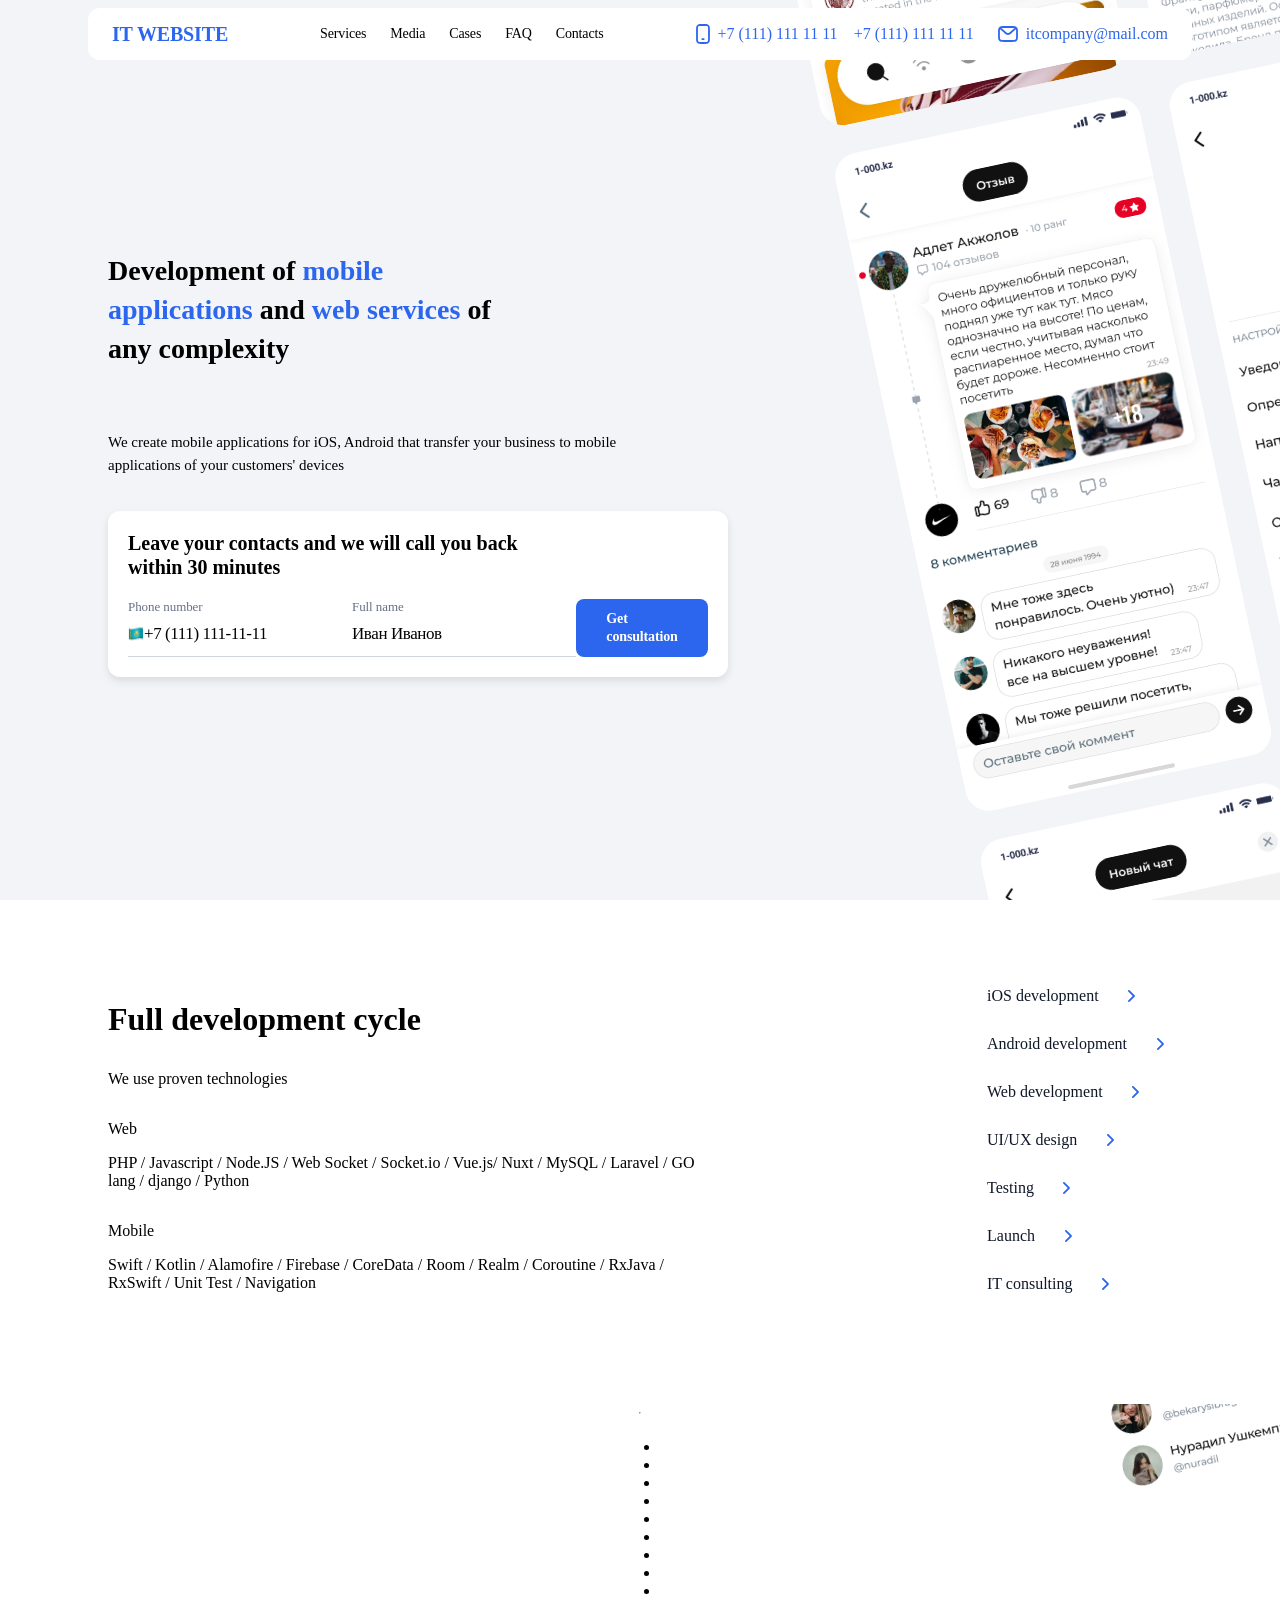
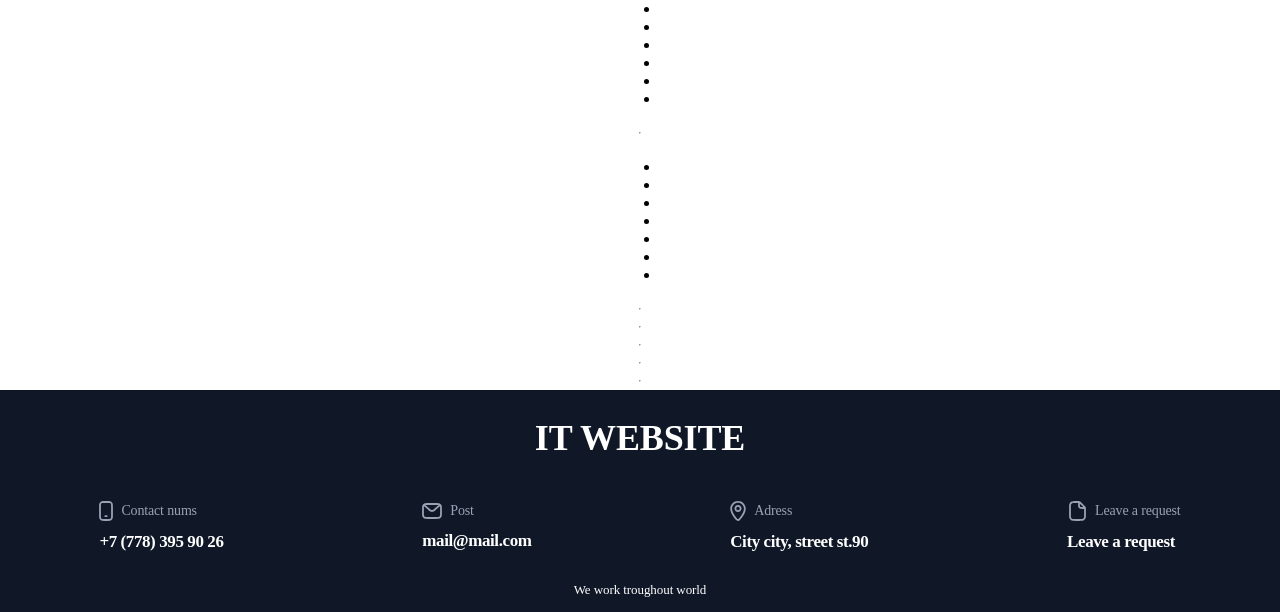
==== commit 3cc008c3: "lesson-6 done" ====
--- a/src/index.html
+++ b/src/index.html
@@ -6,7 +6,7 @@
           content="width=device-width, user-scalable=no, initial-scale=1.0, maximum-scale=1.0, minimum-scale=1.0">
     <meta http-equiv="X-UA-Compatible" content="ie=edge">
     <title>Document</title>
-    <link rel="stylesheet" href="assets/styles/style.css">
+    <link rel="stylesheet" href="assets/scss/main.css">
 </head>
 <body>
     <svg xmlns="http://www.w3.org/2000/svg" style="display: none;">
@@ -125,20 +125,37 @@
             <img src="assets/img/Сообщения.jpg" alt="" class="bg-image img6">
         </div>
     </div>
-    <hr>
 
     <div class="block_cycle">
         <div class="cycle_text">
-        </div>
-        <ul class="cycle_list">
-            <li><a href="#"></a></li>
-            <li><a href="#"></a></li>
-            <li><a href="#"></a></li>
-            <li><a href="#"></a></li>
-            <li><a href="#"></a></li>
-            <li><a href="#"></a></li>
-            <li><a href="#"></a></li>
-        </ul>
+            <h1 class="cycle_text_title">Full development cycle</h1>
+            <div class="cycle_text_descr">We use proven technologies</div>
+            <div class="cycle_text_block">
+                <div class="cycle_text_block_title">
+                    Web
+                </div>
+                <div class="cycle_text_block_text">
+                    PHP / Javascript / Node.JS / Web Socket / Socket.io / Vue.js/ Nuxt / MySQL / Laravel / GO lang / django / Python
+                </div>
+            </div>
+            <div class="cycle_text_block">
+                <div class="cycle_text_block_title">
+                    Mobile
+                </div>
+                <div class="cycle_text_block_text">
+                    Swift / Kotlin / Alamofire / Firebase / CoreData / Room / Realm / Coroutine / RxJava / RxSwift / Unit Test / Navigation
+                </div>
+            </div>
+        </div>
+        <div class="cycle_list">
+            <a href="#" class="cycle_list_elem">iOS  development</a>
+            <a href="#" class="cycle_list_elem">Android development</a>
+            <a href="#" class="cycle_list_elem">Web development</a>
+            <a href="#" class="cycle_list_elem">UI/UX design</a>
+            <a href="#" class="cycle_list_elem">Testing</a>
+            <a href="#" class="cycle_list_elem">Launch</a>
+            <a href="#" class="cycle_list_elem">IT consulting</a>
+        </div>
     </div>
     <hr>
 
@@ -215,7 +232,6 @@
         <div class="faq_point"></div>
         <div class="faq_point"></div>
     </div>
-
     <div class="footer_wrap">
         <footer class="site-footer">
             <h1 class="footer_logo">IT WEBSITE</h1>
--- a/src/assets/scss/main.css
+++ b/src/assets/scss/main.css
@@ -0,0 +1,725 @@
+@charset "UTF-8";
+@import "./global.css";
+@import "./fonts.css";
+@import "./utils.css";
+.test {
+  color: yellow !important;
+  color: red !important;
+}
+
+* {
+  box-sizing: border-box;
+}
+
+.blue_text {
+  color: #2D66EE;
+  font-size: 14;
+}
+
+body {
+  display: flex;
+  align-items: center;
+  flex-wrap: wrap;
+  flex-direction: column;
+  margin: 0px;
+  align-content: center;
+}
+
+.site-header {
+  z-index: 2;
+  margin-top: 8px;
+  max-width: 1, 124px;
+  height: Hug 56px px;
+  padding: 16px 24px 16px 24px;
+  gap: 80px;
+  border-radius: 12px 12px 12px 12px;
+  opacity: 0px;
+  display: flex;
+  background-color: white;
+  position: fixed;
+  align-items: center;
+  justify-content: space-around;
+}
+
+.logo {
+  white-space: nowrap;
+  font-family: Inter;
+  font-size: 20px;
+  font-weight: 700;
+  line-height: 18px;
+  letter-spacing: -0.1539999992px;
+  text-align: left;
+  text-underline-position: from-font;
+  -webkit-text-decoration-skip-ink: none;
+          text-decoration-skip-ink: none;
+  color: #2D66EE;
+  margin-left: 24;
+}
+
+.number {
+  margin-left: 8px;
+  margin-right: 8px;
+  white-space: nowrap;
+}
+
+.email_box {
+  margin-left: 16px;
+  display: flex;
+  align-items: center;
+}
+
+.main-navigation {
+  width: 324;
+  height: 18;
+  display: flex;
+  align-content: center;
+  justify-content: space-between;
+}
+
+.nav_point {
+  font-family: SF_Pro_Text;
+  font-size: 14px;
+  font-weight: 500;
+  line-height: 18px;
+  letter-spacing: -0.1539999992px;
+  text-align: left;
+  text-underline-position: from-font;
+  -webkit-text-decoration-skip-ink: none;
+          text-decoration-skip-ink: none;
+  padding-left: 12px;
+  padding-right: 12px;
+  text-decoration: none;
+  color: black;
+}
+
+.contact {
+  display: flex;
+  justify-content: space-between;
+}
+
+.numbers {
+  display: flex;
+  align-items: center;
+  flex-wrap: nowrap;
+}
+
+.email {
+  padding-left: 8px;
+  font-size: 14;
+}
+
+.mobile_menu:active .mobile_menu_content {
+  display: block;
+}
+.mobile_menu .mobile_menu_content {
+  position: fixed;
+  left: 0;
+  right: 0;
+  top: 0;
+  bottom: 0;
+  background-color: #FFFFFF;
+  z-index: 99999;
+  overflow: auto;
+  display: none;
+}
+
+.mobile_menu_wrap {
+  padding: 40px 60px;
+  display: flex;
+  justify-content: end;
+}
+
+.icon-menu-close {
+  cursor: pointer;
+}
+
+.mobile_menu_logo {
+  width: 288px;
+  height: 48px;
+  margin: 42px auto 52px auto;
+}
+
+.mabile_main-navigation {
+  display: flex;
+  flex-direction: column;
+  justify-content: center;
+  align-items: center;
+  gap: 32px;
+}
+
+.mobile_nav_point {
+  font-size: 36px;
+  font-weight: 400;
+  line-height: 51.84px;
+  letter-spacing: 0.3264510036px;
+  color: black;
+  text-decoration: none;
+}
+
+.mobile_menu_contact {
+  display: flex;
+  justify-content: space-between;
+  margin: 60px 64px;
+  flex-wrap: wrap;
+  row-gap: 22px;
+}
+
+.mobile_menu_contact_phone {
+  font-size: 18px;
+  font-weight: 500;
+  line-height: 18px;
+  letter-spacing: -0.1539999992px;
+  display: flex;
+  align-items: center;
+  white-space: nowrap;
+}
+.mobile_menu_contact_phone:before {
+  content: "";
+  background-image: url("../icons/icon_phone.svg");
+  width: 24px;
+  height: 24px;
+  display: inline-block;
+  background-repeat: no-repeat;
+  background-position: center;
+}
+
+.mobile_menu_contact_email {
+  font-size: 18px;
+  font-weight: 500;
+  line-height: 18px;
+  letter-spacing: -0.1539999992px;
+  display: flex;
+  align-items: center;
+  white-space: nowrap;
+}
+.mobile_menu_contact_email:before {
+  content: "";
+  background-image: url("../icons/icon_mail.svg");
+  width: 24px;
+  height: 24px;
+  display: inline-block;
+  margin-right: 8px;
+  background-repeat: no-repeat;
+  background-position: center;
+}
+
+.hello_page_wrap {
+  width: 100vw;
+  max-width: 100%;
+  min-height: 100vh;
+  background: #F2F4F7;
+  display: flex;
+  align-items: center;
+  justify-content: start;
+  position: relative;
+}
+
+.hello_page {
+  max-width: 1440px;
+  background: #F2F4F7;
+  display: flex;
+  flex-direction: column;
+  gap: 20px;
+  padding: 0px 0px 0px 108px;
+}
+
+.hello_text {
+  font-family: "Inter";
+  font-size: 28px;
+  font-weight: 700;
+  line-height: 1.4;
+  text-align: left;
+}
+
+.hello_descr {
+  font-size: 15px;
+  font-weight: 500;
+  text-align: left;
+  line-height: 1.5;
+}
+
+.hello_contactform {
+  width: 100%;
+  max-width: 676px;
+  max-height: 186px;
+  background: #FFFFFF;
+  border-radius: 12px;
+  padding: 0px 20px 20px 20px;
+  display: flex;
+  flex-direction: column;
+  gap: 16px;
+  box-shadow: 0 4px 8px rgba(0, 0, 0, 0.1);
+}
+
+.hello_form_wrap {
+  display: flex;
+  flex-wrap: nowrap;
+  flex-direction: row;
+  justify-content: space-between;
+}
+
+.hello_form_text {
+  font-family: "Inter";
+  font-size: 20px;
+  font-weight: 700;
+  line-height: 24px;
+  text-align: left;
+  text-underline-position: from-font;
+  -webkit-text-decoration-skip-ink: none;
+          text-decoration-skip-ink: none;
+}
+
+.hello_form_flag {
+  width: 16px;
+  height: 20px;
+}
+
+.hello_phone_wrap {
+  display: flex;
+  flex-wrap: nowrap;
+  flex-direction: row;
+  align-items: center;
+}
+
+.hello_form_field {
+  font-family: "SF_Pro_Text";
+  font-size: 17px;
+  font-weight: 400;
+  line-height: 22px;
+  letter-spacing: -0.4079999924px;
+  text-align: left;
+  text-underline-position: from-font;
+  -webkit-text-decoration-skip-ink: none;
+          text-decoration-skip-ink: none;
+}
+
+.hello_phone {
+  width: 224px;
+  border-bottom: 1px solid #D0D5DD;
+  padding: 0px 0px 8px 0px;
+}
+
+.hello_fullname {
+  width: 224px;
+  border-bottom: 1px solid #D0D5DD;
+  padding: 0px 0px 8px 0px;
+}
+
+.hello_form_form_text {
+  font-family: "SF_Pro_Text";
+  font-size: 13px;
+  font-weight: 500;
+  line-height: 16px;
+  letter-spacing: -0.0780000016px;
+  text-align: left;
+  text-underline-position: from-font;
+  -webkit-text-decoration-skip-ink: none;
+          text-decoration-skip-ink: none;
+  margin-bottom: 8px;
+  color: #667085;
+}
+
+.hello_button {
+  width: 132px;
+  height: 58px;
+  border-radius: 8px 8px 8px 8px;
+  background: #2D66EE;
+  font-family: "SF_Pro_Text";
+  font-size: 14px;
+  font-weight: 700;
+  line-height: 18px;
+  letter-spacing: -0.1539999992px;
+  text-align: left;
+  text-underline-position: from-font;
+  -webkit-text-decoration-skip-ink: none;
+          text-decoration-skip-ink: none;
+  color: #fff;
+  display: flex;
+  justify-content: center;
+  align-items: center;
+}
+
+.hello_background_wrap {
+  position: absolute;
+  display: grid;
+  grid-template-columns: 50% 50%;
+  grid-template-rows: 30% 30% 30%;
+  overflow: hidden;
+  z-index: 0;
+  -moz-column-gap: 20px;
+       column-gap: 20px;
+  row-gap: 60px;
+  left: 900px;
+  transform: rotate(-12deg);
+}
+
+.bg-image {
+  width: 312px;
+  height: 672px;
+  border-radius: 24px;
+  -o-object-fit: cover;
+     object-fit: cover;
+  animation: move infinite linear;
+}
+
+.img1, .img3, .img5 {
+  animation-duration: 10s; /* Настройте скорость */
+  animation-name: move-up;
+}
+
+/* Правая колонка движется вниз */
+.img2, .img4, .img6 {
+  animation-duration: 10s; /* Настройте скорость */
+  animation-name: move-down;
+}
+
+/* Анимация движения вверх */
+@keyframes move-up {
+  0% {
+    transform: translateY(100%);
+  }
+  100% {
+    transform: translateY(-100%);
+  }
+}
+/* Анимация движения вниз */
+@keyframes move-down {
+  0% {
+    transform: translateY(-100%);
+  }
+  100% {
+    transform: translateY(100%);
+  }
+}
+.block_cycle {
+  z-index: 4;
+  width: 100vw;
+  max-width: 100%;
+  padding: 80px 108px;
+  display: flex;
+  flex-direction: row;
+  align-items: center;
+  justify-content: space-between;
+  background-color: #fff;
+}
+
+.cycle_text {
+  max-width: 600px;
+}
+
+.cycle_text_title {
+  margin-bottom: 32px;
+  white-space: nowrap;
+}
+
+.cycle_text_descr {
+  margin-bottom: 32px;
+}
+
+.cycle_text_block {
+  margin-bottom: 32px;
+}
+
+.cycle_text_block_title {
+  margin-bottom: 16px;
+}
+
+.cycle_list {
+  list-style-type: none;
+  display: flex;
+  flex-direction: column;
+}
+
+.cycle_list_elem {
+  margin-bottom: 24px;
+  text-decoration: none;
+  color: #101828;
+  display: flex;
+  align-items: center;
+  white-space: nowrap;
+}
+.cycle_list_elem::after {
+  content: "";
+  background-image: url("../icons/cycle_arrow_icon.svg");
+  width: 24px;
+  height: 24px;
+  display: inline-block;
+  margin-left: 21px;
+  background-repeat: no-repeat;
+  background-position: center;
+}
+.cycle_list_elem:hover {
+  font-weight: bold;
+  text-decoration: underline;
+  text-decoration-color: #2D66EE;
+  text-underline-offset: 4px;
+}
+
+.footer_wrap {
+  width: 100vw;
+}
+
+.site-footer {
+  width: 100%;
+  height: 222px;
+  background-color: #101828;
+  display: flex;
+  align-items: center;
+  align-content: center;
+  justify-content: space-around;
+  flex-direction: column;
+}
+
+.footer_logo {
+  font-family: Inter;
+  font-size: 36px;
+  font-weight: 700;
+  line-height: 18px;
+  letter-spacing: -0.1539999992px;
+  text-align: left;
+  text-underline-position: from-font;
+  -webkit-text-decoration-skip-ink: none;
+          text-decoration-skip-ink: none;
+  color: white;
+}
+
+.footer_info_wrap {
+  width: 100%;
+  display: flex;
+  align-items: center;
+  align-content: center;
+  justify-content: space-around;
+}
+
+.footer_info_text {
+  font-family: SF Pro Text;
+  font-size: 14px;
+  font-weight: 500;
+  line-height: 18px;
+  letter-spacing: -0.1539999992px;
+  text-align: left;
+  text-underline-position: from-font;
+  -webkit-text-decoration-skip-ink: none;
+          text-decoration-skip-ink: none;
+  color: #98A2B3;
+  display: flex;
+  align-items: center;
+  margin-bottom: 10px;
+}
+
+.footer_info_main_text {
+  font-family: SF Pro Text;
+  font-size: 17px;
+  font-weight: 600;
+  line-height: 22px;
+  letter-spacing: -0.4079999924px;
+  text-align: left;
+  text-underline-position: from-font;
+  -webkit-text-decoration-skip-ink: none;
+          text-decoration-skip-ink: none;
+  color: #FFFFFF;
+  white-space: nowrap;
+}
+
+.footer_last_word {
+  font-family: SF Pro Text;
+  font-size: 13px;
+  font-weight: 400;
+  line-height: 16px;
+  letter-spacing: -0.0780000016px;
+  text-align: left;
+  text-underline-position: from-font;
+  -webkit-text-decoration-skip-ink: none;
+          text-decoration-skip-ink: none;
+  color: #FFFFFF;
+}
+
+.footer_nums::before {
+  content: "";
+  background-image: url("../icons/footer_mobile_icon.svg");
+  width: 14px;
+  height: 20px;
+  display: inline-block;
+  margin-right: 8px;
+  background-repeat: no-repeat;
+  background-position: center;
+  color: #ffffff;
+}
+
+.footer_post::before {
+  content: "";
+  background-image: url("../icons/footer_post_icon.svg");
+  width: 20px;
+  height: 16px;
+  display: inline-block;
+  margin-right: 8px;
+  background-repeat: no-repeat;
+  background-position: center;
+  color: #ffffff;
+}
+
+.footer_adress::before {
+  content: "";
+  background-image: url("../icons/footer_adress_icon.svg");
+  width: 16px;
+  height: 20px;
+  display: inline-block;
+  margin-right: 8px;
+  background-repeat: no-repeat;
+  background-position: center;
+  color: #ffffff;
+}
+
+.footer_request::before {
+  content: "";
+  background-image: url("../icons/footer_request_icon.svg");
+  width: 20px;
+  height: 20px;
+  display: inline-block;
+  margin-right: 8px;
+  background-repeat: no-repeat;
+  background-position: center;
+  color: #ffffff;
+}
+
+@media screen and (max-width: 1023px) {
+  .site-header {
+    width: 100%;
+    height: 90px;
+  }
+  .main-navigation {
+    display: none;
+  }
+  .contact {
+    padding-left: 120px;
+  }
+  .numbers {
+    display: none;
+  }
+  .logo {
+    flex-wrap: nowrap;
+    position: absolute;
+    top: 50%;
+    left: 50%;
+    transform: translate(-50%, -50%);
+  }
+  .hello_page {
+    max-width: 1440px;
+    max-height: 900px;
+    padding-left: 33px;
+  }
+  .hello_contactform {
+    max-width: 393px;
+    max-height: 356px;
+    z-index: 10;
+  }
+  .hello_text {
+    margin-top: 78px;
+    max-width: 425px;
+  }
+  .hello_descr {
+    padding-right: 24px;
+    max-width: 425px;
+  }
+  .hello_form_wrap {
+    flex-wrap: wrap;
+  }
+  .hello_fullname {
+    margin-bottom: 32px;
+    margin-top: 32px;
+  }
+  .hello_background_wrap {
+    left: 500px;
+    row-gap: 30px;
+    -moz-column-gap: 10px;
+         column-gap: 10px;
+  }
+  .bg-image {
+    width: 146px;
+    height: 318px;
+  }
+  .block_cycle {
+    padding-left: 33px;
+  }
+  .cycle_text_block_text {
+    max-width: 320px;
+  }
+  .cycle_list {
+    margin-left: 82px;
+  }
+}
+@media screen and (max-width: 767px) {
+  .email_box {
+    display: none;
+  }
+  .hello_page {
+    padding-left: 16px;
+    align-items: center;
+    justify-content: start;
+    gap: 0;
+  }
+  .hello_page_wrap {
+    min-height: 1267px;
+    align-items: start;
+  }
+  .hello_text {
+    padding-left: 24px;
+    padding-right: 24px;
+    margin-top: 138px;
+    max-width: 425px;
+    margin-bottom: 24px;
+  }
+  .hello_descr {
+    padding-left: 24px;
+    padding-right: 24px;
+    max-width: 425px;
+    margin-bottom: 512px;
+    margin-top: 0;
+  }
+  .hello_background_wrap {
+    left: 150px;
+    top: 420px;
+  }
+  .mobile_menu_contact {
+    justify-content: center;
+    flex-direction: column;
+    align-items: center;
+  }
+  .mobile_menu_logo {
+    width: 114px;
+    height: 18px;
+  }
+  .mobile_menu_logo_icon {
+    width: 100%;
+    height: 100%;
+  }
+  .mobile_nav_point {
+    font-size: 24px;
+    font-weight: 400;
+  }
+  .block_cycle {
+    flex-wrap: wrap;
+    padding-left: 16px;
+  }
+  .cycle_list {
+    margin-left: 0;
+    padding: 0;
+  }
+  .site-footer {
+    height: 350px;
+  }
+  .footer_info_block {
+    width: 50%;
+    display: flex;
+    align-items: center;
+    flex-direction: column;
+  }
+  .footer_info_wrap {
+    flex-wrap: wrap;
+  }
+}
+@media screen and (min-width: 1024px) {
+  .mobile_menu {
+    display: none;
+  }
+}/*# sourceMappingURL=main.css.map */
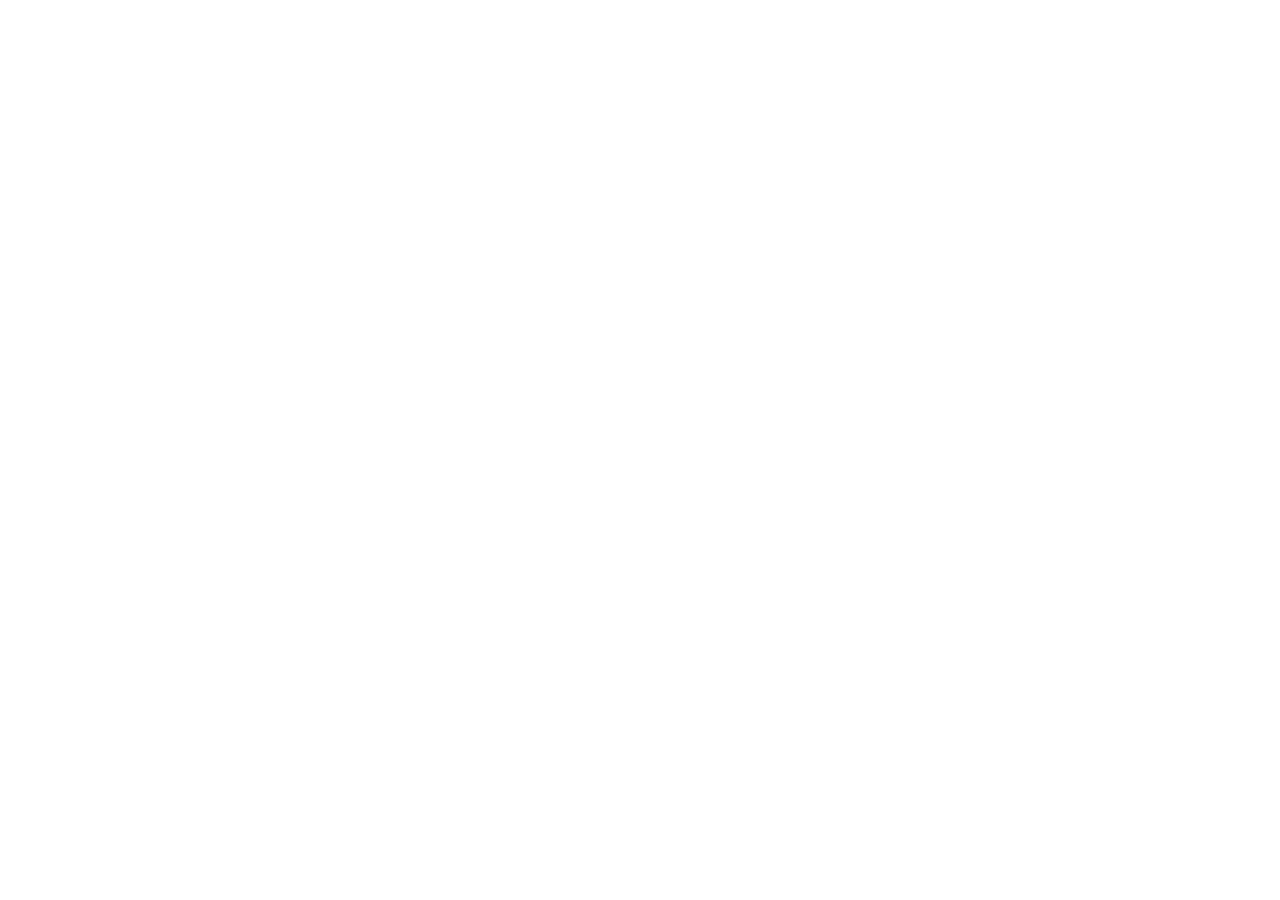
==== commit d72f3a7d: "commit" ====
--- a/src/index.html
+++ b/src/index.html
@@ -6,265 +6,18 @@
           content="width=device-width, user-scalable=no, initial-scale=1.0, maximum-scale=1.0, minimum-scale=1.0">
     <meta http-equiv="X-UA-Compatible" content="ie=edge">
     <title>Document</title>
-    <link rel="stylesheet" href="assets/scss/main.css">
+    <link rel="stylesheet" href="/src/assets/styles/style.css">
 </head>
 <body>
-    <svg xmlns="http://www.w3.org/2000/svg" style="display: none;">
-        <symbol id="icon-mobile" viewBox="0 0 14 20">
-            <path fill-rule="evenodd" clip-rule="evenodd" d="M6.18001 1.89997H7.82C8.9138 1.89997 9.6259 1.90138 10.1693 1.94577C10.6916 1.98845 10.8976 2.06172 11.008 2.11796C11.3843 2.30971 11.6903 2.61567 11.882 2.99199C11.9383 3.10238 12.0115 3.30838 12.0542 3.83072C12.0986 4.37408 12.1 5.08617 12.1 6.17998V13.82C12.1 14.9138 12.0986 15.6259 12.0542 16.1693C12.0115 16.6916 11.9383 16.8976 11.882 17.008C11.6903 17.3843 11.3843 17.6903 11.008 17.882C10.8976 17.9383 10.6916 18.0115 10.1693 18.0542C9.6259 18.0986 8.9138 18.1 7.82 18.1H6.18001C5.08621 18.1 4.37411 18.0986 3.83075 18.0542C3.30841 18.0115 3.10242 17.9383 2.99203 17.882C2.6157 17.6903 2.30974 17.3843 2.11799 17.008C2.06175 16.8976 1.98848 16.6916 1.9458 16.1693C1.90141 15.6259 1.90001 14.9138 1.90001 13.82V6.17997C1.90001 5.08617 1.90141 4.37408 1.9458 3.83072C1.98848 3.30838 2.06175 3.10239 2.11799 2.99199C2.30974 2.61567 2.6157 2.30971 2.99203 2.11796C3.10242 2.06172 3.30841 1.98845 3.83075 1.94577C4.37411 1.90138 5.08621 1.89997 6.18001 1.89997ZM0.100006 6.17997C0.100006 4.05177 0.100006 2.98768 0.514181 2.17481C0.8785 1.4598 1.45983 0.878469 2.17484 0.514151C2.98771 0.0999754 4.05181 0.0999756 6.18001 0.0999756H7.82C9.9482 0.0999756 11.0123 0.0999754 11.8252 0.514151C12.5402 0.878469 13.1215 1.4598 13.4858 2.17481C13.9 2.98768 13.9 4.05178 13.9 6.17998V13.82C13.9 15.9482 13.9 17.0123 13.4858 17.8252C13.1215 18.5402 12.5402 19.1215 11.8252 19.4858C11.0123 19.9 9.9482 19.9 7.82 19.9H6.18001C4.05181 19.9 2.98771 19.9 2.17484 19.4858C1.45983 19.1215 0.8785 18.5402 0.514181 17.8252C0.100006 17.0123 0.100006 15.9482 0.100006 13.82V6.17997ZM6.25 14.2C5.75294 14.2 5.35 14.6029 5.35 15.1C5.35 15.597 5.75294 16 6.25 16H7.75C8.24706 16 8.65 15.597 8.65 15.1C8.65 14.6029 8.24706 14.2 7.75 14.2H6.25Z" fill="#2D66EE"/>
-        </symbol>
-        <symbol id="icon-list" viewBox="0 0 20 16">
-          <path fill-rule="evenodd" clip-rule="evenodd" d="M5.79998 0.100006H5.76228H5.76225C4.95421 0.0999965 4.29336 0.0999884 3.75629 0.143869C3.20038 0.189289 2.6983 0.286171 2.22941 0.525082C1.49558 0.898988 0.898957 1.49561 0.525051 2.22944C0.28614 2.69833 0.189258 3.20041 0.143838 3.75632C0.0999575 4.2934 0.0999658 4.95424 0.0999759 5.76229V5.76231V5.80001V10.2V10.2377V10.2377C0.0999658 11.0458 0.0999575 11.7066 0.143838 12.2437C0.189258 12.7996 0.28614 13.3017 0.525051 13.7706C0.898957 14.5044 1.49558 15.101 2.22941 15.4749C2.6983 15.7138 3.20038 15.8107 3.75629 15.8561C4.29337 15.9 4.95422 15.9 5.76227 15.9H5.79998H14.2H14.2377C15.0457 15.9 15.7066 15.9 16.2437 15.8561C16.7996 15.8107 17.3017 15.7138 17.7705 15.4749C18.5044 15.101 19.101 14.5044 19.4749 13.7706C19.7138 13.3017 19.8107 12.7996 19.8561 12.2437C19.9 11.7066 19.9 11.0458 19.9 10.2377V10.2V5.80001V5.7623C19.9 4.95425 19.9 4.2934 19.8561 3.75632C19.8107 3.20041 19.7138 2.69833 19.4749 2.22944C19.101 1.49561 18.5044 0.898988 17.7705 0.525082C17.3017 0.286171 16.7996 0.189289 16.2437 0.143869C15.7066 0.0999884 15.0457 0.0999965 14.2377 0.100006H14.2377H14.2H5.79998ZM3.38061 2.01217C3.51618 1.98082 3.68477 1.95571 3.90287 1.93789C4.35798 1.90071 4.94505 1.90001 5.79998 1.90001H14.2C15.0549 1.90001 15.642 1.90071 16.0971 1.93789C16.3152 1.95571 16.4838 1.98082 16.6193 2.01217L12.6103 5.52009C12.0325 6.02567 11.6369 6.37103 11.3074 6.61738C10.987 6.85699 10.7832 6.96055 10.6069 7.0127C10.2107 7.12984 9.78921 7.12984 9.3931 7.0127C9.21676 6.96055 9.01295 6.85699 8.69253 6.61738C8.3631 6.37103 7.96747 6.02568 7.38967 5.52009L3.38061 2.01217ZM2.05037 3.24C2.00084 3.39568 1.96243 3.60224 1.93786 3.9029C1.90068 4.35801 1.89998 4.94508 1.89998 5.80001V10.2C1.89998 11.0549 1.90068 11.642 1.93786 12.0971C1.97419 12.5417 2.04079 12.7805 2.12886 12.9534C2.3302 13.3485 2.65146 13.6698 3.0466 13.8711C3.21944 13.9592 3.45827 14.0258 3.90287 14.0621C4.35798 14.0993 4.94505 14.1 5.79998 14.1H14.2C15.0549 14.1 15.642 14.0993 16.0971 14.0621C16.5417 14.0258 16.7805 13.9592 16.9534 13.8711C17.3485 13.6698 17.6698 13.3485 17.8711 12.9534C17.9592 12.7805 18.0258 12.5417 18.0621 12.0971C18.0993 11.642 18.1 11.0549 18.1 10.2V5.80001C18.1 4.94508 18.0993 4.35801 18.0621 3.9029C18.0375 3.60224 17.9991 3.39568 17.9496 3.24L13.7956 6.87473L13.7694 6.89767C13.2242 7.37468 12.7768 7.76621 12.3854 8.05889C11.9787 8.36299 11.5796 8.6021 11.1173 8.7388C10.388 8.95447 9.61192 8.95447 8.88265 8.7388C8.4204 8.6021 8.02121 8.36299 7.61455 8.05889C7.22317 7.76622 6.77574 7.37471 6.23062 6.89771L6.20436 6.87473L2.05037 3.24Z" fill="#2D66EE"/>
-        </symbol>
-        <symbol id="icon-menu" viewBox="0 0 59 40">
-            <rect width="59" height="8" fill="#2D66EE"/>
-            <rect y="16" width="59" height="8" fill="#2D66EE"/>
-            <rect y="32" width="59" height="8" fill="#2D66EE"/>
-        </symbol>
-        <symbol id="icon-menu-close" viewBox="0 0 20 20">
-            <path d="M11.1214 9L17.4854 15.364C18.0712 15.9497 18.0712 16.8995 17.4854 17.4853C16.8996 18.0711 15.9499 18.0711 15.3641 17.4853L9.0001 11.1213L2.63614 17.4853C2.05036 18.0711 1.10061 18.0711 0.514822 17.4853C-0.0709643 16.8995 -0.0709642 15.9497 0.514822 15.364L6.87878 9L0.514822 2.63604C-0.0709642 2.05025 -0.0709643 1.10051 0.514822 0.514719C1.10061 -0.0710678 2.05036 -0.0710677 2.63614 0.514719L9.0001 6.87868L15.3641 0.514719C15.9499 -0.0710671 16.8996 -0.0710678 17.4854 0.514719C18.0712 1.10051 18.0712 2.05025 17.4854 2.63604L11.1214 9Z" fill="#98A2B3"/>
-        </symbol>
-        <symbol id="icon-logo" viewBox="0 0 114 16">
-            <path d="M3.33949 0.454545V15H0.264205V0.454545H3.33949ZM5.1617 2.99006V0.454545H17.1077V2.99006H12.6546V15H9.61482V2.99006H5.1617ZM26.6701 15L22.5082 0.454545H25.8675L28.2752 10.5611H28.396L31.0522 0.454545H33.9286L36.5778 10.5824H36.7056L39.1133 0.454545H42.4727L38.3107 15H35.3136L32.5437 5.49006H32.43L29.6673 15H26.6701ZM43.9646 15V0.454545H53.7657V2.99006H47.0399V6.45597H53.2615V8.99148H47.0399V12.4645H53.7942V15H43.9646ZM56.0567 15V0.454545H61.8806C62.9506 0.454545 63.8432 0.613163 64.5581 0.930398C65.2731 1.24763 65.8105 1.68797 66.1703 2.25142C66.5302 2.81013 66.7101 3.45407 66.7101 4.18324C66.7101 4.75142 66.5965 5.25095 66.3692 5.68182C66.1419 6.10795 65.8294 6.45833 65.4317 6.73295C65.0387 7.00284 64.5889 7.1946 64.0823 7.30824V7.45028C64.6362 7.47396 65.1547 7.63021 65.6377 7.91903C66.1254 8.20786 66.5207 8.61269 66.8237 9.13352C67.1268 9.64962 67.2783 10.2652 67.2783 10.9801C67.2783 11.7519 67.0865 12.4408 66.703 13.0469C66.3242 13.6482 65.7631 14.1241 65.0198 14.4744C64.2764 14.8248 63.3602 15 62.2712 15H56.0567ZM59.132 12.4858H61.6391C62.4961 12.4858 63.1211 12.3224 63.5141 11.9957C63.9071 11.6643 64.1036 11.224 64.1036 10.6747C64.1036 10.2723 64.0065 9.91714 63.8124 9.60938C63.6183 9.30161 63.3413 9.06013 62.9814 8.88494C62.6263 8.70975 62.2025 8.62216 61.7101 8.62216H59.132V12.4858ZM59.132 6.54119H61.4118C61.8332 6.54119 62.2073 6.4678 62.534 6.32102C62.8654 6.16951 63.1258 5.95644 63.3152 5.68182C63.5094 5.4072 63.6064 5.07812 63.6064 4.6946C63.6064 4.16903 63.4194 3.74527 63.0453 3.4233C62.676 3.10133 62.1505 2.94034 61.4686 2.94034H59.132V6.54119ZM77.016 4.63778C76.9592 4.06487 76.7153 3.61979 76.2844 3.30256C75.8536 2.98532 75.2688 2.8267 74.5302 2.8267C74.0283 2.8267 73.6045 2.89773 73.2589 3.03977C72.9132 3.17708 72.6481 3.36884 72.4634 3.61506C72.2835 3.86127 72.1935 4.14062 72.1935 4.45312C72.1841 4.71354 72.2385 4.94081 72.3569 5.13494C72.48 5.32907 72.6481 5.49716 72.8612 5.6392C73.0742 5.77651 73.3204 5.89725 73.5998 6.00142C73.8791 6.10085 74.1774 6.18608 74.4947 6.2571L75.8015 6.5696C76.436 6.71165 77.0183 6.90104 77.5487 7.13778C78.079 7.37453 78.5382 7.66572 78.9265 8.01136C79.3148 8.35701 79.6154 8.7642 79.8285 9.23295C80.0463 9.7017 80.1576 10.2391 80.1623 10.8452C80.1576 11.7353 79.9303 12.5071 79.4805 13.1605C79.0354 13.8092 78.3915 14.3134 77.5487 14.6733C76.7106 15.0284 75.6997 15.206 74.516 15.206C73.3417 15.206 72.319 15.026 71.4478 14.6662C70.5813 14.3063 69.9042 13.7737 69.4166 13.0682C68.9336 12.358 68.6803 11.4796 68.6566 10.4332H71.6325C71.6656 10.9209 71.8053 11.3281 72.0515 11.6548C72.3024 11.9768 72.6362 12.2206 73.0529 12.3864C73.4743 12.5473 73.9502 12.6278 74.4805 12.6278C75.0013 12.6278 75.4535 12.5521 75.837 12.4006C76.2253 12.2491 76.5259 12.0384 76.739 11.7685C76.9521 11.4986 77.0586 11.1884 77.0586 10.8381C77.0586 10.5114 76.9615 10.2367 76.7674 10.0142C76.578 9.79167 76.2987 9.60227 75.9293 9.44602C75.5648 9.28977 75.1173 9.14773 74.587 9.01989L73.0032 8.62216C71.7769 8.32386 70.8086 7.85748 70.0984 7.22301C69.3881 6.58854 69.0354 5.7339 69.0401 4.65909C69.0354 3.77841 69.2698 3.009 69.7433 2.35085C70.2215 1.69271 70.8773 1.17898 71.7106 0.809659C72.5439 0.44034 73.4909 0.255681 74.5515 0.255681C75.631 0.255681 76.5733 0.44034 77.3782 0.809659C78.1879 1.17898 78.8176 1.69271 79.2674 2.35085C79.7172 3.009 79.9492 3.77131 79.9634 4.63778H77.016ZM85.1521 0.454545V15H82.0768V0.454545H85.1521ZM86.9743 2.99006V0.454545H98.9203V2.99006H94.4672V15H91.4274V2.99006H86.9743ZM100.734 15V0.454545H110.535V2.99006H103.809V6.45597H110.031V8.99148H103.809V12.4645H110.563V15H100.734Z" fill="#2D66EE"/>
-        </symbol>
+<div class="body" style="color: blue">
+    <div class="Choise_pizza"></div>
+    <div class="Components">
+        <div class="Component_size"></div>
+        <div class="Component_topping"></div>
+        <div class="Component_button"></div>
+    </div>
+</div>
 
-            
-    </svg>
-      
-
-    <!-- Шапка сайта -->
-    <header class="site-header">
-        <div class="mobile_menu">
-            <svg width="40" height="20" class="mobile_menu_icon">
-                <use xlink:href="#icon-menu"></use>
-            </svg>
-            <div class="mobile_menu_content">
-                <div class="mobile_menu_wrap">
-                    <svg width="24" height="24" class="icon-menu-close">
-                        <use xlink:href="#icon-menu-close"></use>
-                    </svg>
-                </div>
-                <div class="mobile_menu_logo">
-                    <svg width="288" height="48" class="mobile_menu_logo_icon">
-                    <use xlink:href="#icon-logo"></use>
-                    </svg>
-                </div>
-                <nav class="mabile_main-navigation">
-                    <a href="#" class="mobile_nav_point">Services</a>
-                    <a href="#" class="mobile_nav_point">Media</a>
-                    <a href="#" class="mobile_nav_point">Cases</a>
-                    <a href="#" class="mobile_nav_point">FAQ</a>
-                    <a href="#" class="mobile_nav_point">Contacts</a>
-                </nav>
-                <div class="mobile_menu_contact">
-                    <div class="mobile_menu_contact_phone blue_text">+7 (111) 111 11 11</div>
-                    <div class="mobile_menu_contact_phone blue_text">+7 (111) 111 11 11</div>
-                    <div class="mobile_menu_contact_email blue_text">itcompany@mail.com</div>
-                </div>
-            </div>
-        </div>
-        <div class="logo">
-            IT WEBSITE
-        </div>
-        <nav class="main-navigation">
-            <a href="#" class="nav_point">Services</a>
-            <a href="#" class="nav_point">Media</a>
-            <a href="#" class="nav_point">Cases</a>
-            <a href="#" class="nav_point">FAQ</a>
-            <a href="#" class="nav_point">Contacts</a>
-        </nav>
-        <div class="contact">
-            <div class="numbers">
-                <svg width="14" height="20">
-                    <use xlink:href="#icon-mobile"></use>
-                </svg>
-                <div class="number blue_text">+7 (111) 111 11 11</div>
-                <div class="number blue_text">+7 (111) 111 11 11</div>
-            </div>
-            <div class="email_box">
-                <svg width="20" height="16">
-                    <use xlink:href="#icon-list"></use>
-                </svg>
-                <div class="email blue_text">itcompany@mail.com</div>
-            </div>
-
-        </div>
-    </header>
-    <div class="hello_page_wrap">
-        <div class="hello_page">
-            <p class="hello_text">Development of <span class="blue_text">mobile</span> <br> <span class="blue_text">applications</span> and <span class="blue_text">web services</span> of<br> any complexity</p>
-            <p class="hello_descr">We create mobile applications for iOS, Android that transfer your business to mobile<br> applications of your customers' devices</p>
-            <div class="hello_contactform">
-                <div class="hello_form">
-                    <p class="hello_form_text">Leave your contacts and we will call you back
-                        <br>within 30 minutes</p>
-                    <div class="hello_form_wrap">
-                        <div class="hello_phone">
-                            <div class="hello_form_form_text">Phone number</div>
-                            <div class="hello_phone_wrap">
-                                <img src="assets/icons/🇰🇿.png" alt="Description of the image" width="16" height="20">
-                                <div class="hello_form_field">+7 (111) 111-11-11</div>
-                            </div>
-                        </div>
-                        <div class="hello_fullname">
-                            <div class="hello_form_form_text">Full name</div>
-                            <div class="hello_form_field">Иван Иванов</div>
-                        </div>
-                        <div class="hello_button">Get<br> consultation</div>
-                    </div>
-                
-                </div>
-            </div>
-        </div>
-        <div class="hello_background_wrap">
-            <img src="assets/img/главная со списком организации.jpg" alt="" class="bg-image img1">
-            <img src="assets/img/детали отзыва.jpg" alt="" class="bg-image img2">
-            <img src="assets/img/комментарии к отзыву.jpg" alt="" class="bg-image img3">
-            <img src="assets/img/настройки.jpg" alt="" class="bg-image img4">
-            <img src="assets/img/новый чат.jpg" alt="" class="bg-image img5">
-            <img src="assets/img/Сообщения.jpg" alt="" class="bg-image img6">
-        </div>
-    </div>
-
-    <div class="block_cycle">
-        <div class="cycle_text">
-            <h1 class="cycle_text_title">Full development cycle</h1>
-            <div class="cycle_text_descr">We use proven technologies</div>
-            <div class="cycle_text_block">
-                <div class="cycle_text_block_title">
-                    Web
-                </div>
-                <div class="cycle_text_block_text">
-                    PHP / Javascript / Node.JS / Web Socket / Socket.io / Vue.js/ Nuxt / MySQL / Laravel / GO lang / django / Python
-                </div>
-            </div>
-            <div class="cycle_text_block">
-                <div class="cycle_text_block_title">
-                    Mobile
-                </div>
-                <div class="cycle_text_block_text">
-                    Swift / Kotlin / Alamofire / Firebase / CoreData / Room / Realm / Coroutine / RxJava / RxSwift / Unit Test / Navigation
-                </div>
-            </div>
-        </div>
-        <div class="cycle_list">
-            <a href="#" class="cycle_list_elem">iOS  development</a>
-            <a href="#" class="cycle_list_elem">Android development</a>
-            <a href="#" class="cycle_list_elem">Web development</a>
-            <a href="#" class="cycle_list_elem">UI/UX design</a>
-            <a href="#" class="cycle_list_elem">Testing</a>
-            <a href="#" class="cycle_list_elem">Launch</a>
-            <a href="#" class="cycle_list_elem">IT consulting</a>
-        </div>
-    </div>
-    <hr>
-
-    <div class="block_industries">
-        <ul class="industries_list">
-            <li></li>
-            <li></li>
-            <li></li>
-            <li></li>
-            <li></li>
-            <li></li>
-            <li></li>
-            <li></li>
-            <li></li>
-            <li></li>
-            <li></li>
-            <li></li>
-            <li></li>
-            <li></li>
-            <li></li>
-        </ul>
-    </div>
-    <hr>
-
-    <div class="block_projects">
-        <ul class="projects_list">
-            <li></li>
-            <li></li>
-            <li></li>
-            <li></li>
-            <li></li>
-            <li></li>
-            <li></li>
-        </ul>
-        <div class="projects_maintext">
-
-        </div>
-    </div>
-    <hr>
-
-    <div class="block_discuss">
-        <div class="discuss_text">
-
-        </div>
-        <div class="discuss_form">
-
-        </div>
-    </div>
-    <hr>
-
-    <div class="block_appdev">
-        <div class="appdev_analysis"></div>
-        <div class="appdev_design"></div>
-        <div class="appdev_development"></div>
-        <div class="appdev_testing"></div>
-        <div class="appdev_launchin"></div>
-        <div class="appdev_support"></div>
-    </div>
-    <hr>
-
-    <div class="block_team">
-        <div class="team_text"></div>
-    </div>
-    <hr>
-
-    <div class="block_book">
-        <div class="book_form"></div>
-    </div>
-    <hr>
-
-    <div class="block_faq">
-        <div class="faq_point"></div>
-        <div class="faq_point"></div>
-        <div class="faq_point"></div>
-        <div class="faq_point"></div>
-    </div>
-    <div class="footer_wrap">
-        <footer class="site-footer">
-            <h1 class="footer_logo">IT WEBSITE</h1>
-            <div class="footer_info_wrap">
-                <div class="footer_info_block">
-                    <div class="footer_info_textblock">
-                        <div class="footer_info_text footer_nums">Contact nums</div>
-                    </div>
-                    <div class="footer_info_main_text">+7 (778) 395 90 26</div>
-                </div>
-                <div class="footer_info_block">
-                    <div class="footer_info_textblock">
-                        <div class="footer_info_text footer_post">Post</div>
-                    </div>
-                    <div class="footer_info_main_text">mail@mail.com</div>
-                </div>
-                <div class="footer_info_block">
-                    <div class="footer_info_textblock">
-                        <div class="footer_info_text footer_adress">Adress</div>
-                    </div>
-                    <div class="footer_info_main_text">City city, street st.90</div>
-                </div>
-                <div class="footer_info_block">
-                    <div class="footer_info_textblock">
-                        <div class="footer_info_text footer_request">Leave a request</div>
-                    </div>
-                    <div class="footer_info_main_text">Leave a request</div>
-                </div>
-            </div>
-            <div class="footer_last_word">
-                We work troughout world
-            </div>
-        </footer>
-    </div>
+<script src="index.js"></script>
 </body>
 </html>
--- a/src/assets/styles/style.css
+++ b/src/assets/styles/style.css
@@ -0,0 +1,495 @@
+@import "./global.css";
+@import "./fonts.css";
+@import "./utils.css";
+.test {
+    color: yellow !important;
+}
+*{
+    box-sizing: border-box;
+}
+
+.test {
+    color: red !important;
+}
+.blue_text{
+    color: #2D66EE;
+    font-size: 14;
+}
+body {
+    display: flex;
+    align-items: center;
+    flex-wrap: wrap;
+    flex-direction: column;
+    margin: 0px;
+    align-content: center;
+}
+
+.site-header {
+    z-index: 2;
+    margin-top: 8px;
+    max-width: 1,124px;
+    height: Hug (56px)px;
+    padding: 16px 24px 16px 24px;
+    gap: 80px;
+    border-radius: 12px 12px 12px 12px;
+    opacity: 0px;
+    display:flex;
+    background-color: white;
+    position: fixed;
+    align-items: center;
+    justify-content: space-around;
+}
+.logo {
+    white-space: nowrap;
+    font-family: Inter;
+    font-size: 20px;
+    font-weight: 700;
+    line-height: 18px;
+    letter-spacing: -0.15399999916553497px;
+    text-align: left;
+    text-underline-position: from-font;
+    text-decoration-skip-ink: none;
+    color: #2D66EE;
+    ;
+
+    margin-left: 24;
+
+}
+.number {
+    margin-left: 8px;
+    margin-right: 8px;
+    white-space: nowrap;
+}
+.email_box{
+    margin-left: 16px;
+}
+.main-navigation {
+    width: 324;
+    height: 18;
+    display: flex;
+    align-content:center;
+    justify-content:space-between;
+}
+.nav_point {
+    font-family: SF_Pro_Text;
+    font-size: 14px;
+    font-weight: 500;
+    line-height: 18px;
+    letter-spacing: -0.15399999916553497px;
+    text-align: left;
+    text-underline-position: from-font;
+    text-decoration-skip-ink: none;
+    padding-left: 12px;
+    padding-right: 12px;
+    text-decoration: none;
+    color: black;
+}
+.contact {
+    display: flex;
+    justify-content: space-between;
+}
+.numbers {
+    display: flex;
+    align-items: center;
+    flex-wrap: nowrap;
+}
+.email_box {
+    display: flex;
+    align-items: center;
+}
+
+.email{
+    padding-left: 8px;
+    font-size: 14;
+}
+.mobile_menu:active{
+    .mobile_menu_content{
+        display: block;
+    }
+}
+.mobile_menu_content{
+    position: fixed;
+    left: 0;
+    right: 0;
+    top: 0;
+    bottom: 0;
+    background-color: #FFFFFF;
+    z-index: 99999;
+    overflow: auto;
+    display: none;
+}
+.mobile_menu_wrap{
+    padding: 40px 60px;
+    display: flex;
+    justify-content: end;
+}
+.icon-menu-close{
+    cursor: pointer;
+}
+.mobile_menu_logo{
+    width: 288px;
+    height: 48px;
+    margin: 42px auto 52px auto;
+}
+.mabile_main-navigation{
+    display: flex;
+    flex-direction: column;
+    justify-content: center;
+    align-items: center;
+    gap: 32px;
+}
+.mobile_nav_point{
+    font-size: 36px;
+    font-weight: 400;
+    line-height: 51.84px;
+    letter-spacing: 0.32645100355148315px;
+    color: black;
+    text-decoration: none;
+}
+.mobile_menu_contact{
+    display: flex;
+    justify-content: space-between;
+    margin: 60px 64px;
+    flex-wrap: wrap;
+    row-gap: 22px;
+}
+.mobile_menu_contact_phone, .mobile_menu_contact_email{
+    font-size: 18px;
+    font-weight: 500;
+    line-height: 18px;
+    letter-spacing: -0.15399999916553497px;
+    display: flex;
+    align-items: center;
+    white-space: nowrap;
+}
+.mobile_menu_contact_phone:before{
+    content: '';
+    background-image: url('../icons/icon_phone.svg');
+    width: 24px;
+    height: 24px;
+    display: inline-block;
+    background-repeat: no-repeat;
+    background-position: center;
+}
+.mobile_menu_contact_email:before{
+    content: '';
+    background-image: url('../icons/icon_mail.svg');
+    width: 24px;
+    height: 24px;
+    display: inline-block;
+    margin-right: 8px;
+    background-repeat: no-repeat;
+    background-position: center;
+}
+
+.hello_page_wrap{
+    width: 100vw;
+    max-width: 100%;
+    min-height: 100vh;
+    background: #F2F4F7;
+    display: flex;
+    align-items: center;
+    justify-content: start;
+    position: relative;
+}
+.hello_page{
+    max-width: 1440px;
+    background: #F2F4F7;
+    display: flex;
+    flex-direction: column;
+    gap: 20px;
+    padding: 0px 0px 0px 108px;
+}
+
+.hello_text{
+    font-size: 28px;
+    font-weight: 700;
+    line-height: 1.4;
+    text-align: left; 
+}
+.hello_descr {
+    font-size: 15px;
+    font-weight: 500;
+    text-align: left;
+    line-height: 1.5;
+}
+
+.hello_contactform {
+    width: 100%;
+    max-width: 676px;
+    max-height: 186px;
+    background: #FFFFFF;
+    border-radius: 12px;
+    padding: 0px 20px 20px 20px;
+    display: flex;
+    flex-direction: column;
+    gap: 16px;
+    box-shadow: 0 4px 8px rgba(0, 0, 0, 0.1);
+
+}
+.hello_form_wrap{
+    display: flex;
+    flex-wrap: nowrap;
+    flex-direction: row;
+    justify-content: space-between;
+}
+.hello_form_text {
+    font-family: 'Inter';
+    font-size: 20px;
+    font-weight: 700;
+    line-height: 24px;
+    text-align: left;
+    text-underline-position: from-font;
+    text-decoration-skip-ink: none;
+}
+.hello_form_flag{
+    width: 16px;
+    height: 20px;
+}
+.hello_phone_wrap{
+    display: flex;
+    flex-wrap: nowrap;
+    flex-direction: row;
+    align-items: center;
+}
+.hello_form_field{
+    font-family: "SF_Pro_Text";
+    font-size: 17px;
+    font-weight: 400;
+    line-height: 22px;
+    letter-spacing: -0.40799999237060547px;
+    text-align: left;
+    text-underline-position: from-font;
+    text-decoration-skip-ink: none;
+
+}
+.hello_phone{
+    width: 224px;
+    border-bottom: 1px solid #D0D5DD;
+    padding: 0px 0px 8px 0px;
+}
+.hello_fullname{
+    width: 224px;
+    border-bottom: 1px solid #D0D5DD;
+    padding: 0px 0px 8px 0px;
+}
+.hello_form_form_text{
+    font-family: 'SF_Pro_Text';
+    font-size: 13px;
+    font-weight: 500;
+    line-height: 16px;
+    letter-spacing: -0.07800000160932541px;
+    text-align: left;
+    text-underline-position: from-font;
+    text-decoration-skip-ink: none;
+    margin-bottom: 8px;
+    color: #667085;
+}
+
+.hello_button{
+    width: 132px;
+    height: 58px;
+    border-radius: 8px 8px 8px 8px;
+    background: #2D66EE;
+    font-family: 'SF_Pro_Text';
+    font-size: 14px;
+    font-weight: 700;
+    line-height: 18px;
+    letter-spacing: -0.15399999916553497px;
+    text-align: left;
+    text-underline-position: from-font;
+    text-decoration-skip-ink: none;
+    color: #fff;
+    display: flex;
+    justify-content: center;
+    align-items: center;
+}
+.hello_background_wrap{
+    position: absolute;
+    display: grid;
+    grid-template-columns: 50% 50%;
+    grid-template-rows: 30% 30% 30%;
+    z-index: 0;
+    column-gap: 20px;
+    row-gap: 60px;
+    left: 900px;
+    transform: rotate(-12deg);
+}
+
+.bg-image{
+    width: 312px;
+    height: 672px;
+    border-radius: 24px;
+}
+.block_cycle{
+    z-index: 4;
+    width: 100vw;
+    max-width: 100%;
+    padding: 80px 108px;
+    display: flex;
+    flex-direction: row;
+    align-items: center;
+    justify-content: space-between;
+    background-color: #fff;
+}
+.cycle_text{
+    max-width: 600px;
+}
+.cycle_text_title{
+    margin-bottom: 32px;
+    white-space: nowrap;
+}
+.cycle_text_descr{
+    margin-bottom: 32px;
+}
+.cycle_text_block{
+    margin-bottom: 32px;
+}
+.cycle_text_block_title{
+    margin-bottom: 16px;
+}
+.cycle_list{
+    list-style-type: none;
+    display: flex;
+    flex-direction: column;
+}
+.cycle_list_elem{
+    margin-bottom: 24px;
+    text-decoration: none;
+    color: #101828;
+    display: flex;
+    align-items: center;
+    white-space: nowrap;
+}
+.cycle_list_elem::after{
+    content: '';
+    background-image: url('../icons/cycle_arrow_icon.svg');
+    width: 24px;
+    height: 24px;
+    display: inline-block;
+    margin-left: 21px;
+    background-repeat: no-repeat;
+    background-position: center;
+}
+.cycle_list_elem:hover{
+    font-weight: bold;
+    text-decoration: underline;
+    text-decoration-color: #2D66EE; 
+    text-underline-offset: 4px;
+}
+
+
+.footer_wrap{
+    width: 100vw;
+}
+.site-footer{
+    width: 100%;
+    height: 222px;
+    background-color: #101828;
+    display:flex;
+    align-items: center;
+    align-content: center;
+    justify-content: space-around;
+    flex-direction: column;
+}
+.footer_logo{
+    font-family: Inter;
+    font-size: 36px;
+    font-weight: 700;
+    line-height: 18px;
+    letter-spacing: -0.15399999916553497px;
+    text-align: left;
+    text-underline-position: from-font;
+    text-decoration-skip-ink: none;
+    color: white;
+
+}
+.footer_info_wrap{
+    width: 100%;
+    display: flex;
+    align-items: center;
+    align-content: center;
+    justify-content: space-around;
+}
+
+.footer_info_text{
+    font-family: SF Pro Text;
+    font-size: 14px;
+    font-weight: 500;
+    line-height: 18px;
+    letter-spacing: -0.15399999916553497px;
+    text-align: left;
+    text-underline-position: from-font;
+    text-decoration-skip-ink: none;
+    color: #98A2B3;
+    display: flex;
+    align-items: center;
+    margin-bottom: 10px;
+}
+.footer_info_main_text{
+    font-family: SF Pro Text;
+    font-size: 17px;
+    font-weight: 600;
+    line-height: 22px;
+    letter-spacing: -0.40799999237060547px;
+    text-align: left;
+    text-underline-position: from-font;
+    text-decoration-skip-ink: none;
+    color: #FFFFFF;
+    white-space: nowrap;
+}
+.footer_last_word{
+    font-family: SF Pro Text;
+    font-size: 13px;
+    font-weight: 400;
+    line-height: 16px;
+    letter-spacing: -0.07800000160932541px;
+    text-align: left;
+    text-underline-position: from-font;
+    text-decoration-skip-ink: none;
+    color: #FFFFFF;
+}
+.footer_nums::before{
+    content: '';
+    background-image: url('../icons/footer_mobile_icon.svg');
+    width: 14px;
+    height: 20px;
+    display: inline-block;
+    margin-right: 8px;
+    background-repeat: no-repeat;
+    background-position: center;
+    color: #ffffff;
+}
+.footer_post::before{
+    content: '';
+    background-image: url('../icons/footer_post_icon.svg');
+    width: 20px;
+    height: 16px;
+    display: inline-block;
+    margin-right: 8px;
+    background-repeat: no-repeat;
+    background-position: center;
+    color: #ffffff;
+}
+.footer_adress::before{
+    content: '';
+    background-image: url('../icons/footer_adress_icon.svg');
+    width: 16px;
+    height: 20px;
+    display: inline-block;
+    margin-right: 8px;
+    background-repeat: no-repeat;
+    background-position: center;
+    color: #ffffff;
+}
+.footer_request::before{
+    content: '';
+    background-image: url('../icons/footer_request_icon.svg');
+    width: 20px;
+    height: 20px;
+    display: inline-block;
+    margin-right: 8px;
+    background-repeat: no-repeat;
+    background-position: center;
+    color: #ffffff;
+}
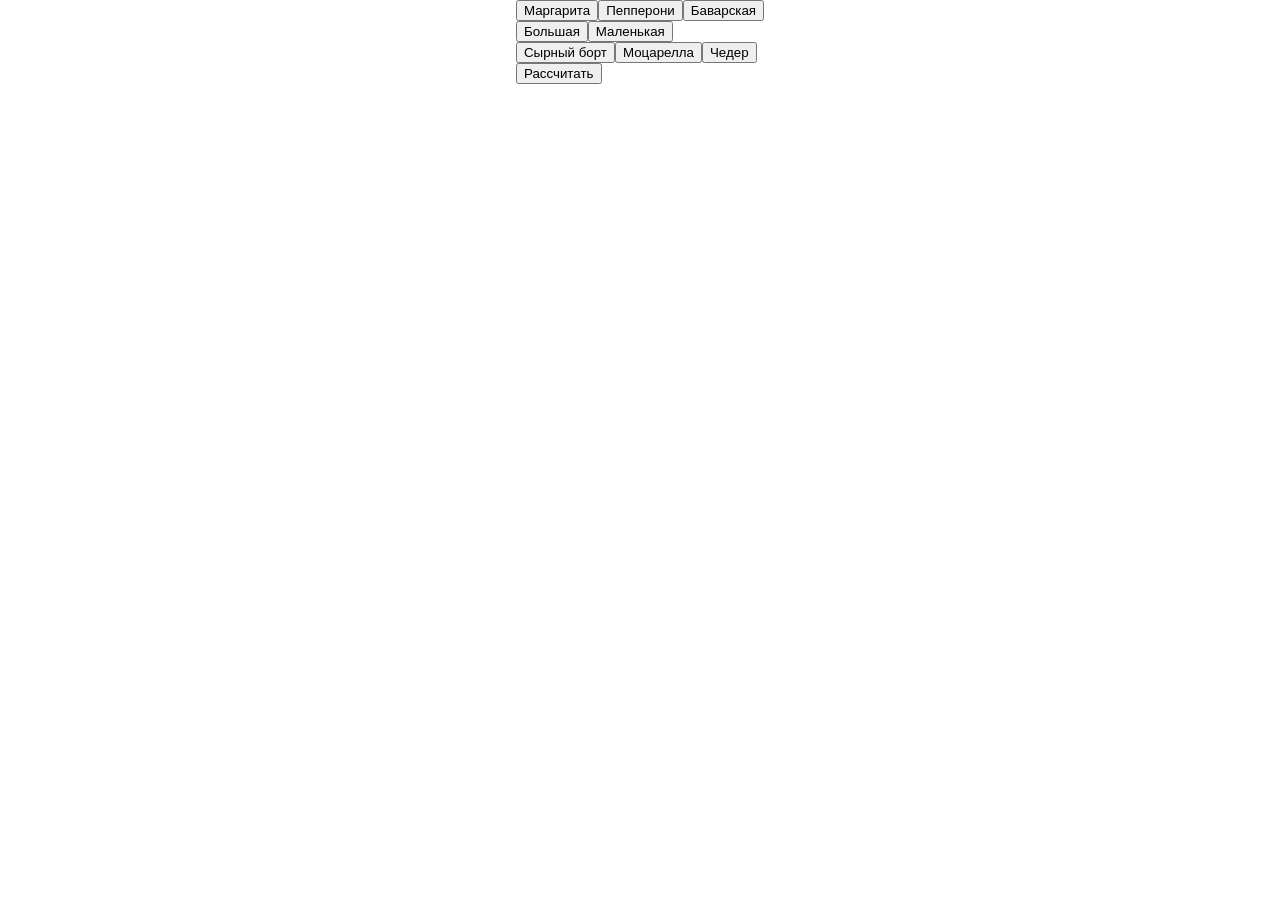
==== commit 60756fe3: "+-" ====
--- a/src/index.html
+++ b/src/index.html
@@ -8,13 +8,13 @@
     <title>Document</title>
     <link rel="stylesheet" href="/src/assets/styles/style.css">
 </head>
-<body>
-<div class="body" style="color: blue">
+<body id="Cocoy_nibud">
+<div class="body" style="color: blue" id="body">
     <div class="Choise_pizza"></div>
     <div class="Components">
         <div class="Component_size"></div>
         <div class="Component_topping"></div>
-        <div class="Component_button"></div>
+        <input type="button" id="showPrice" value="Рассчитать">
     </div>
 </div>
 
